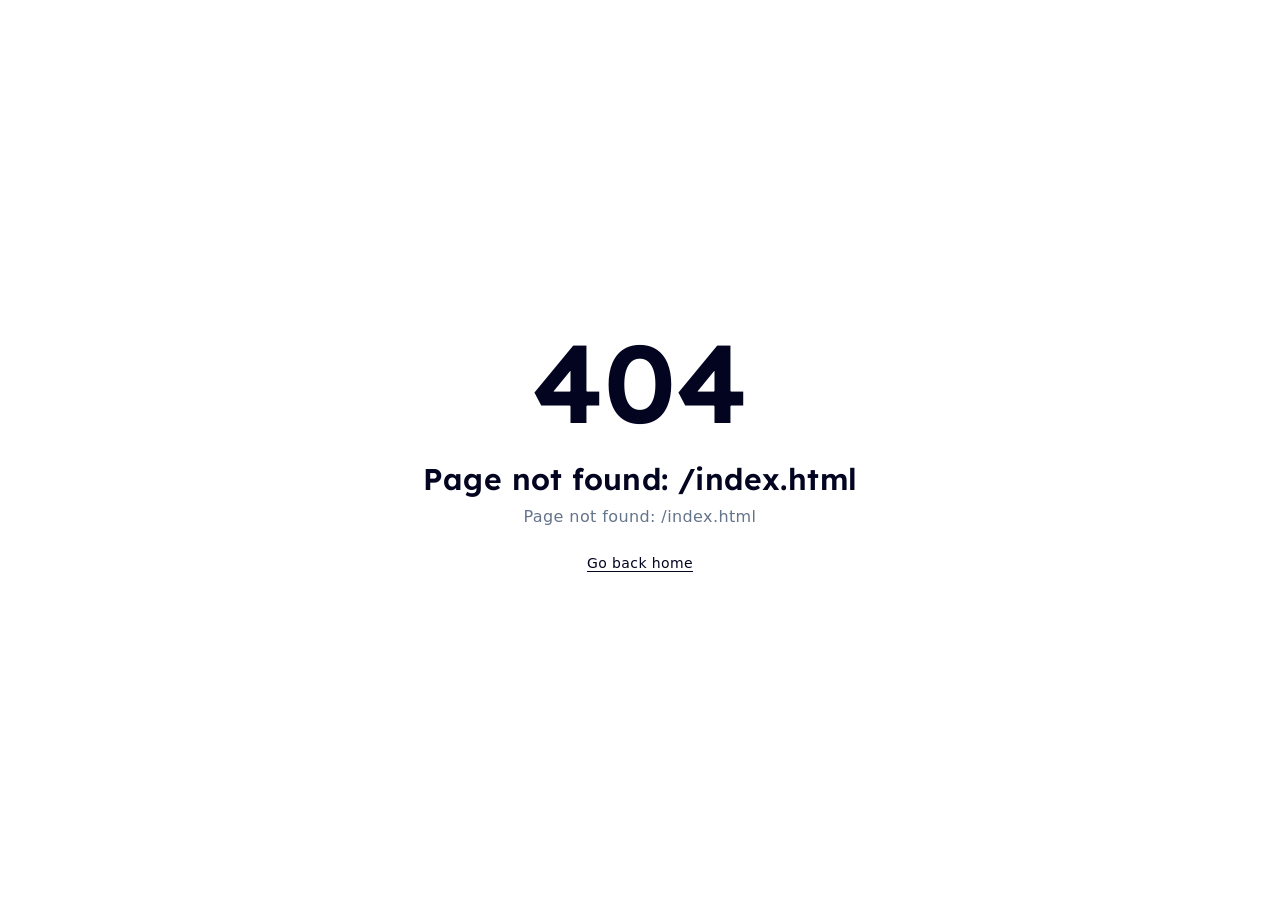
==== index.html @ 5fa00073 "first commit" ====
<!DOCTYPE html><html  lang="es"><head><meta charset="utf-8"><meta name="viewport" content="width=device-width, initial-scale=1"><title>Afinador App</title><link rel="preconnect" href="https://fonts.googleapis.com"><link rel="preconnect" href="https://fonts.gstatic.com" crossorigin><link rel="stylesheet" href="https://fonts.googleapis.com/css2?family=Lexend:wght@400;500;700;900&display=swap"><link rel="stylesheet" href="/_nuxt/entry.CZobErXU.css" crossorigin><link rel="modulepreload" as="script" crossorigin href="/_nuxt/D3dN71-w.js"><script type="module" src="/_nuxt/D3dN71-w.js" crossorigin></script><meta hid="description" content="Afinador App"><meta name="format-detection" content="telephone=no"><meta name="author" content="Ing. Argenis Osorio"><link rel="icon" type="image/x-icon" href="/favicon.png"><script id="unhead:payload" type="application/json">{"title":"Afinador App"}</script></head><body><div id="__nuxt"></div><div id="teleports"></div><script>window.__NUXT__={};window.__NUXT__.config={public:{apiBase:"http://192.168.1.107:8000/api"},app:{baseURL:"/",buildId:"c1937b13-fe57-4afb-882f-51667588fcb6",buildAssetsDir:"/_nuxt/",cdnURL:""}}</script><script type="application/json" data-nuxt-data="nuxt-app" data-ssr="false" id="__NUXT_DATA__">[{"prerenderedAt":1,"serverRendered":2},1778299643958,false]</script></body></html>
---- _nuxt/entry.CZobErXU.css ----
@charset "UTF-8";:root,[data-bs-theme=light]{--bs-blue:#0d6efd;--bs-indigo:#6610f2;--bs-purple:#6f42c1;--bs-pink:#d63384;--bs-red:#dc3545;--bs-orange:#fd7e14;--bs-yellow:#ffc107;--bs-green:#198754;--bs-teal:#20c997;--bs-cyan:#0dcaf0;--bs-black:#000;--bs-white:#fff;--bs-gray:#6c757d;--bs-gray-dark:#343a40;--bs-gray-100:#f8f9fa;--bs-gray-200:#e9ecef;--bs-gray-300:#dee2e6;--bs-gray-400:#ced4da;--bs-gray-500:#adb5bd;--bs-gray-600:#6c757d;--bs-gray-700:#495057;--bs-gray-800:#343a40;--bs-gray-900:#212529;--bs-primary:#0d6efd;--bs-secondary:#6c757d;--bs-success:#198754;--bs-info:#0dcaf0;--bs-warning:#ffc107;--bs-danger:#dc3545;--bs-light:#f8f9fa;--bs-dark:#212529;--bs-primary-rgb:13,110,253;--bs-secondary-rgb:108,117,125;--bs-success-rgb:25,135,84;--bs-info-rgb:13,202,240;--bs-warning-rgb:255,193,7;--bs-danger-rgb:220,53,69;--bs-light-rgb:248,249,250;--bs-dark-rgb:33,37,41;--bs-primary-text-emphasis:#052c65;--bs-secondary-text-emphasis:#2b2f32;--bs-success-text-emphasis:#0a3622;--bs-info-text-emphasis:#055160;--bs-warning-text-emphasis:#664d03;--bs-danger-text-emphasis:#58151c;--bs-light-text-emphasis:#495057;--bs-dark-text-emphasis:#495057;--bs-primary-bg-subtle:#cfe2ff;--bs-secondary-bg-subtle:#e2e3e5;--bs-success-bg-subtle:#d1e7dd;--bs-info-bg-subtle:#cff4fc;--bs-warning-bg-subtle:#fff3cd;--bs-danger-bg-subtle:#f8d7da;--bs-light-bg-subtle:#fcfcfd;--bs-dark-bg-subtle:#ced4da;--bs-primary-border-subtle:#9ec5fe;--bs-secondary-border-subtle:#c4c8cb;--bs-success-border-subtle:#a3cfbb;--bs-info-border-subtle:#9eeaf9;--bs-warning-border-subtle:#ffe69c;--bs-danger-border-subtle:#f1aeb5;--bs-light-border-subtle:#e9ecef;--bs-dark-border-subtle:#adb5bd;--bs-white-rgb:255,255,255;--bs-black-rgb:0,0,0;--bs-font-sans-serif:system-ui,-apple-system,"Segoe UI",Roboto,"Helvetica Neue","Noto Sans","Liberation Sans",Arial,sans-serif,"Apple Color Emoji","Segoe UI Emoji","Segoe UI Symbol","Noto Color Emoji";--bs-font-monospace:SFMono-Regular,Menlo,Monaco,Consolas,"Liberation Mono","Courier New",monospace;--bs-gradient:linear-gradient(180deg,hsla(0,0%,100%,.15),hsla(0,0%,100%,0));--bs-body-font-family:var(--bs-font-sans-serif);--bs-body-font-size:1rem;--bs-body-font-weight:400;--bs-body-line-height:1.5;--bs-body-color:#212529;--bs-body-color-rgb:33,37,41;--bs-body-bg:#fff;--bs-body-bg-rgb:255,255,255;--bs-emphasis-color:#000;--bs-emphasis-color-rgb:0,0,0;--bs-secondary-color:rgba(33,37,41,.75);--bs-secondary-color-rgb:33,37,41;--bs-secondary-bg:#e9ecef;--bs-secondary-bg-rgb:233,236,239;--bs-tertiary-color:rgba(33,37,41,.5);--bs-tertiary-color-rgb:33,37,41;--bs-tertiary-bg:#f8f9fa;--bs-tertiary-bg-rgb:248,249,250;--bs-heading-color:inherit;--bs-link-color:#0d6efd;--bs-link-color-rgb:13,110,253;--bs-link-decoration:underline;--bs-link-hover-color:#0a58ca;--bs-link-hover-color-rgb:10,88,202;--bs-code-color:#d63384;--bs-highlight-color:#212529;--bs-highlight-bg:#fff3cd;--bs-border-width:1px;--bs-border-style:solid;--bs-border-color:#dee2e6;--bs-border-color-translucent:rgba(0,0,0,.175);--bs-border-radius:.375rem;--bs-border-radius-sm:.25rem;--bs-border-radius-lg:.5rem;--bs-border-radius-xl:1rem;--bs-border-radius-xxl:2rem;--bs-border-radius-2xl:var(--bs-border-radius-xxl);--bs-border-radius-pill:50rem;--bs-box-shadow:0 .5rem 1rem rgba(0,0,0,.15);--bs-box-shadow-sm:0 .125rem .25rem rgba(0,0,0,.075);--bs-box-shadow-lg:0 1rem 3rem rgba(0,0,0,.175);--bs-box-shadow-inset:inset 0 1px 2px rgba(0,0,0,.075);--bs-focus-ring-width:.25rem;--bs-focus-ring-opacity:.25;--bs-focus-ring-color:rgba(13,110,253,.25);--bs-form-valid-color:#198754;--bs-form-valid-border-color:#198754;--bs-form-invalid-color:#dc3545;--bs-form-invalid-border-color:#dc3545}[data-bs-theme=dark]{color-scheme:dark;--bs-body-color:#dee2e6;--bs-body-color-rgb:222,226,230;--bs-body-bg:#212529;--bs-body-bg-rgb:33,37,41;--bs-emphasis-color:#fff;--bs-emphasis-color-rgb:255,255,255;--bs-secondary-color:rgba(222,226,230,.75);--bs-secondary-color-rgb:222,226,230;--bs-secondary-bg:#343a40;--bs-secondary-bg-rgb:52,58,64;--bs-tertiary-color:rgba(222,226,230,.5);--bs-tertiary-color-rgb:222,226,230;--bs-tertiary-bg:#2b3035;--bs-tertiary-bg-rgb:43,48,53;--bs-primary-text-emphasis:#6ea8fe;--bs-secondary-text-emphasis:#a7acb1;--bs-success-text-emphasis:#75b798;--bs-info-text-emphasis:#6edff6;--bs-warning-text-emphasis:#ffda6a;--bs-danger-text-emphasis:#ea868f;--bs-light-text-emphasis:#f8f9fa;--bs-dark-text-emphasis:#dee2e6;--bs-primary-bg-subtle:#031633;--bs-secondary-bg-subtle:#161719;--bs-success-bg-subtle:#051b11;--bs-info-bg-subtle:#032830;--bs-warning-bg-subtle:#332701;--bs-danger-bg-subtle:#2c0b0e;--bs-light-bg-subtle:#343a40;--bs-dark-bg-subtle:#1a1d20;--bs-primary-border-subtle:#084298;--bs-secondary-border-subtle:#41464b;--bs-success-border-subtle:#0f5132;--bs-info-border-subtle:#087990;--bs-warning-border-subtle:#997404;--bs-danger-border-subtle:#842029;--bs-light-border-subtle:#495057;--bs-dark-border-subtle:#343a40;--bs-heading-color:inherit;--bs-link-color:#6ea8fe;--bs-link-hover-color:#8bb9fe;--bs-link-color-rgb:110,168,254;--bs-link-hover-color-rgb:139,185,254;--bs-code-color:#e685b5;--bs-highlight-color:#dee2e6;--bs-highlight-bg:#664d03;--bs-border-color:#495057;--bs-border-color-translucent:hsla(0,0%,100%,.15);--bs-form-valid-color:#75b798;--bs-form-valid-border-color:#75b798;--bs-form-invalid-color:#ea868f;--bs-form-invalid-border-color:#ea868f}*,:after,:before{box-sizing:border-box}@media(prefers-reduced-motion:no-preference){:root{scroll-behavior:smooth}}body{background-color:var(--bs-body-bg);color:var(--bs-body-color);font-family:var(--bs-body-font-family);font-size:var(--bs-body-font-size);font-weight:var(--bs-body-font-weight);line-height:var(--bs-body-line-height);margin:0;text-align:var(--bs-body-text-align);-webkit-text-size-adjust:100%;-webkit-tap-highlight-color:transparent}hr{border:0;border-top:var(--bs-border-width) solid;color:inherit;margin:1rem 0;opacity:.25}.h1,.h2,.h3,.h4,.h5,.h6,h1,h2,h3,h4,h5,h6{color:var(--bs-heading-color);font-weight:500;line-height:1.2;margin-bottom:.5rem;margin-top:0}.h1,h1{font-size:calc(1.375rem + 1.5vw)}@media(min-width:1200px){.h1,h1{font-size:2.5rem}}.h2,h2{font-size:calc(1.325rem + .9vw)}@media(min-width:1200px){.h2,h2{font-size:2rem}}.h3,h3{font-size:calc(1.3rem + .6vw)}@media(min-width:1200px){.h3,h3{font-size:1.75rem}}.h4,h4{font-size:calc(1.275rem + .3vw)}@media(min-width:1200px){.h4,h4{font-size:1.5rem}}.h5,h5{font-size:1.25rem}.h6,h6{font-size:1rem}p{margin-bottom:1rem;margin-top:0}abbr[title]{cursor:help;-webkit-text-decoration:underline dotted;text-decoration:underline dotted;-webkit-text-decoration-skip-ink:none;text-decoration-skip-ink:none}address{font-style:normal;line-height:inherit;margin-bottom:1rem}ol,ul{padding-left:2rem}dl,ol,ul{margin-bottom:1rem;margin-top:0}ol ol,ol ul,ul ol,ul ul{margin-bottom:0}dt{font-weight:700}dd{margin-bottom:.5rem;margin-left:0}blockquote{margin:0 0 1rem}b,strong{font-weight:bolder}.small,small{font-size:.875em}.mark,mark{background-color:var(--bs-highlight-bg);color:var(--bs-highlight-color);padding:.1875em}sub,sup{font-size:.75em;line-height:0;position:relative;vertical-align:baseline}sub{bottom:-.25em}sup{top:-.5em}a{color:rgba(var(--bs-link-color-rgb),var(--bs-link-opacity,1));text-decoration:underline}a:hover{--bs-link-color-rgb:var(--bs-link-hover-color-rgb)}a:not([href]):not([class]),a:not([href]):not([class]):hover{color:inherit;text-decoration:none}code,kbd,pre,samp{font-family:var(--bs-font-monospace);font-size:1em}pre{display:block;font-size:.875em;margin-bottom:1rem;margin-top:0;overflow:auto}pre code{color:inherit;font-size:inherit;word-break:normal}code{color:var(--bs-code-color);font-size:.875em;word-wrap:break-word}a>code{color:inherit}kbd{background-color:var(--bs-body-color);border-radius:.25rem;color:var(--bs-body-bg);font-size:.875em;padding:.1875rem .375rem}kbd kbd{font-size:1em;padding:0}figure{margin:0 0 1rem}img,svg{vertical-align:middle}table{border-collapse:collapse;caption-side:bottom}caption{color:var(--bs-secondary-color);padding-bottom:.5rem;padding-top:.5rem;text-align:left}th{text-align:inherit;text-align:-webkit-match-parent}tbody,td,tfoot,th,thead,tr{border:0 solid;border-color:inherit}label{display:inline-block}button{border-radius:0}button:focus:not(:focus-visible){outline:0}button,input,optgroup,select,textarea{font-family:inherit;font-size:inherit;line-height:inherit;margin:0}button,select{text-transform:none}[role=button]{cursor:pointer}select{word-wrap:normal}select:disabled{opacity:1}[list]:not([type=date]):not([type=datetime-local]):not([type=month]):not([type=week]):not([type=time])::-webkit-calendar-picker-indicator{display:none!important}[type=button],[type=reset],[type=submit],button{-webkit-appearance:button}[type=button]:not(:disabled),[type=reset]:not(:disabled),[type=submit]:not(:disabled),button:not(:disabled){cursor:pointer}::-moz-focus-inner{border-style:none;padding:0}textarea{resize:vertical}fieldset{border:0;margin:0;min-width:0;padding:0}legend{float:left;font-size:calc(1.275rem + .3vw);line-height:inherit;margin-bottom:.5rem;padding:0;width:100%}@media(min-width:1200px){legend{font-size:1.5rem}}legend+*{clear:left}::-webkit-datetime-edit-day-field,::-webkit-datetime-edit-fields-wrapper,::-webkit-datetime-edit-hour-field,::-webkit-datetime-edit-minute,::-webkit-datetime-edit-month-field,::-webkit-datetime-edit-text,::-webkit-datetime-edit-year-field{padding:0}::-webkit-inner-spin-button{height:auto}[type=search]{-webkit-appearance:textfield;outline-offset:-2px}[type=search]::-webkit-search-cancel-button{cursor:pointer;filter:grayscale(1)}::-webkit-search-decoration{-webkit-appearance:none}::-webkit-color-swatch-wrapper{padding:0}::file-selector-button{-webkit-appearance:button;font:inherit}output{display:inline-block}iframe{border:0}summary{cursor:pointer;display:list-item}progress{vertical-align:baseline}[hidden]{display:none!important}.lead{font-size:1.25rem;font-weight:300}.display-1{font-size:calc(1.625rem + 4.5vw);font-weight:300;line-height:1.2}@media(min-width:1200px){.display-1{font-size:5rem}}.display-2{font-size:calc(1.575rem + 3.9vw);font-weight:300;line-height:1.2}@media(min-width:1200px){.display-2{font-size:4.5rem}}.display-3{font-size:calc(1.525rem + 3.3vw);font-weight:300;line-height:1.2}@media(min-width:1200px){.display-3{font-size:4rem}}.display-4{font-size:calc(1.475rem + 2.7vw);font-weight:300;line-height:1.2}@media(min-width:1200px){.display-4{font-size:3.5rem}}.display-5{font-size:calc(1.425rem + 2.1vw);font-weight:300;line-height:1.2}@media(min-width:1200px){.display-5{font-size:3rem}}.display-6{font-size:calc(1.375rem + 1.5vw);font-weight:300;line-height:1.2}@media(min-width:1200px){.display-6{font-size:2.5rem}}.list-inline,.list-unstyled{list-style:none;padding-left:0}.list-inline-item{display:inline-block}.list-inline-item:not(:last-child){margin-right:.5rem}.initialism{font-size:.875em;text-transform:uppercase}.blockquote{font-size:1.25rem;margin-bottom:1rem}.blockquote>:last-child{margin-bottom:0}.blockquote-footer{color:#6c757d;font-size:.875em;margin-bottom:1rem;margin-top:-1rem}.blockquote-footer:before{content:"— "}.img-fluid,.img-thumbnail{height:auto;max-width:100%}.img-thumbnail{background-color:var(--bs-body-bg);border:var(--bs-border-width) solid var(--bs-border-color);border-radius:var(--bs-border-radius);padding:.25rem}.figure{display:inline-block}.figure-img{line-height:1;margin-bottom:.5rem}.figure-caption{color:var(--bs-secondary-color);font-size:.875em}.container,.container-fluid,.container-lg,.container-md,.container-sm,.container-xl,.container-xxl{--bs-gutter-x:1.5rem;--bs-gutter-y:0;margin-left:auto;margin-right:auto;padding-left:calc(var(--bs-gutter-x)*.5);padding-right:calc(var(--bs-gutter-x)*.5);width:100%}@media(min-width:576px){.container,.container-sm{max-width:540px}}@media(min-width:768px){.container,.container-md,.container-sm{max-width:720px}}@media(min-width:992px){.container,.container-lg,.container-md,.container-sm{max-width:960px}}@media(min-width:1200px){.container,.container-lg,.container-md,.container-sm,.container-xl{max-width:1140px}}@media(min-width:1400px){.container,.container-lg,.container-md,.container-sm,.container-xl,.container-xxl{max-width:1320px}}:root{--bs-breakpoint-xs:0;--bs-breakpoint-sm:576px;--bs-breakpoint-md:768px;--bs-breakpoint-lg:992px;--bs-breakpoint-xl:1200px;--bs-breakpoint-xxl:1400px}.row{--bs-gutter-x:1.5rem;--bs-gutter-y:0;display:flex;flex-wrap:wrap;margin-left:calc(var(--bs-gutter-x)*-.5);margin-right:calc(var(--bs-gutter-x)*-.5);margin-top:calc(var(--bs-gutter-y)*-1)}.row>*{flex-shrink:0;margin-top:var(--bs-gutter-y);max-width:100%;padding-left:calc(var(--bs-gutter-x)*.5);padding-right:calc(var(--bs-gutter-x)*.5);width:100%}.col{flex:1 0 0}.row-cols-auto>*{flex:0 0 auto;width:auto}.row-cols-1>*{flex:0 0 auto;width:100%}.row-cols-2>*{flex:0 0 auto;width:50%}.row-cols-3>*{flex:0 0 auto;width:33.33333333%}.row-cols-4>*{flex:0 0 auto;width:25%}.row-cols-5>*{flex:0 0 auto;width:20%}.row-cols-6>*{flex:0 0 auto;width:16.66666667%}.col-auto{flex:0 0 auto;width:auto}.col-1{flex:0 0 auto;width:8.33333333%}.col-2{flex:0 0 auto;width:16.66666667%}.col-3{flex:0 0 auto;width:25%}.col-4{flex:0 0 auto;width:33.33333333%}.col-5{flex:0 0 auto;width:41.66666667%}.col-6{flex:0 0 auto;width:50%}.col-7{flex:0 0 auto;width:58.33333333%}.col-8{flex:0 0 auto;width:66.66666667%}.col-9{flex:0 0 auto;width:75%}.col-10{flex:0 0 auto;width:83.33333333%}.col-11{flex:0 0 auto;width:91.66666667%}.col-12{flex:0 0 auto;width:100%}.offset-1{margin-left:8.33333333%}.offset-2{margin-left:16.66666667%}.offset-3{margin-left:25%}.offset-4{margin-left:33.33333333%}.offset-5{margin-left:41.66666667%}.offset-6{margin-left:50%}.offset-7{margin-left:58.33333333%}.offset-8{margin-left:66.66666667%}.offset-9{margin-left:75%}.offset-10{margin-left:83.33333333%}.offset-11{margin-left:91.66666667%}.g-0,.gx-0{--bs-gutter-x:0}.g-0,.gy-0{--bs-gutter-y:0}.g-1,.gx-1{--bs-gutter-x:.25rem}.g-1,.gy-1{--bs-gutter-y:.25rem}.g-2,.gx-2{--bs-gutter-x:.5rem}.g-2,.gy-2{--bs-gutter-y:.5rem}.g-3,.gx-3{--bs-gutter-x:1rem}.g-3,.gy-3{--bs-gutter-y:1rem}.g-4,.gx-4{--bs-gutter-x:1.5rem}.g-4,.gy-4{--bs-gutter-y:1.5rem}.g-5,.gx-5{--bs-gutter-x:3rem}.g-5,.gy-5{--bs-gutter-y:3rem}@media(min-width:576px){.col-sm{flex:1 0 0}.row-cols-sm-auto>*{flex:0 0 auto;width:auto}.row-cols-sm-1>*{flex:0 0 auto;width:100%}.row-cols-sm-2>*{flex:0 0 auto;width:50%}.row-cols-sm-3>*{flex:0 0 auto;width:33.33333333%}.row-cols-sm-4>*{flex:0 0 auto;width:25%}.row-cols-sm-5>*{flex:0 0 auto;width:20%}.row-cols-sm-6>*{flex:0 0 auto;width:16.66666667%}.col-sm-auto{flex:0 0 auto;width:auto}.col-sm-1{flex:0 0 auto;width:8.33333333%}.col-sm-2{flex:0 0 auto;width:16.66666667%}.col-sm-3{flex:0 0 auto;width:25%}.col-sm-4{flex:0 0 auto;width:33.33333333%}.col-sm-5{flex:0 0 auto;width:41.66666667%}.col-sm-6{flex:0 0 auto;width:50%}.col-sm-7{flex:0 0 auto;width:58.33333333%}.col-sm-8{flex:0 0 auto;width:66.66666667%}.col-sm-9{flex:0 0 auto;width:75%}.col-sm-10{flex:0 0 auto;width:83.33333333%}.col-sm-11{flex:0 0 auto;width:91.66666667%}.col-sm-12{flex:0 0 auto;width:100%}.offset-sm-0{margin-left:0}.offset-sm-1{margin-left:8.33333333%}.offset-sm-2{margin-left:16.66666667%}.offset-sm-3{margin-left:25%}.offset-sm-4{margin-left:33.33333333%}.offset-sm-5{margin-left:41.66666667%}.offset-sm-6{margin-left:50%}.offset-sm-7{margin-left:58.33333333%}.offset-sm-8{margin-left:66.66666667%}.offset-sm-9{margin-left:75%}.offset-sm-10{margin-left:83.33333333%}.offset-sm-11{margin-left:91.66666667%}.g-sm-0,.gx-sm-0{--bs-gutter-x:0}.g-sm-0,.gy-sm-0{--bs-gutter-y:0}.g-sm-1,.gx-sm-1{--bs-gutter-x:.25rem}.g-sm-1,.gy-sm-1{--bs-gutter-y:.25rem}.g-sm-2,.gx-sm-2{--bs-gutter-x:.5rem}.g-sm-2,.gy-sm-2{--bs-gutter-y:.5rem}.g-sm-3,.gx-sm-3{--bs-gutter-x:1rem}.g-sm-3,.gy-sm-3{--bs-gutter-y:1rem}.g-sm-4,.gx-sm-4{--bs-gutter-x:1.5rem}.g-sm-4,.gy-sm-4{--bs-gutter-y:1.5rem}.g-sm-5,.gx-sm-5{--bs-gutter-x:3rem}.g-sm-5,.gy-sm-5{--bs-gutter-y:3rem}}@media(min-width:768px){.col-md{flex:1 0 0}.row-cols-md-auto>*{flex:0 0 auto;width:auto}.row-cols-md-1>*{flex:0 0 auto;width:100%}.row-cols-md-2>*{flex:0 0 auto;width:50%}.row-cols-md-3>*{flex:0 0 auto;width:33.33333333%}.row-cols-md-4>*{flex:0 0 auto;width:25%}.row-cols-md-5>*{flex:0 0 auto;width:20%}.row-cols-md-6>*{flex:0 0 auto;width:16.66666667%}.col-md-auto{flex:0 0 auto;width:auto}.col-md-1{flex:0 0 auto;width:8.33333333%}.col-md-2{flex:0 0 auto;width:16.66666667%}.col-md-3{flex:0 0 auto;width:25%}.col-md-4{flex:0 0 auto;width:33.33333333%}.col-md-5{flex:0 0 auto;width:41.66666667%}.col-md-6{flex:0 0 auto;width:50%}.col-md-7{flex:0 0 auto;width:58.33333333%}.col-md-8{flex:0 0 auto;width:66.66666667%}.col-md-9{flex:0 0 auto;width:75%}.col-md-10{flex:0 0 auto;width:83.33333333%}.col-md-11{flex:0 0 auto;width:91.66666667%}.col-md-12{flex:0 0 auto;width:100%}.offset-md-0{margin-left:0}.offset-md-1{margin-left:8.33333333%}.offset-md-2{margin-left:16.66666667%}.offset-md-3{margin-left:25%}.offset-md-4{margin-left:33.33333333%}.offset-md-5{margin-left:41.66666667%}.offset-md-6{margin-left:50%}.offset-md-7{margin-left:58.33333333%}.offset-md-8{margin-left:66.66666667%}.offset-md-9{margin-left:75%}.offset-md-10{margin-left:83.33333333%}.offset-md-11{margin-left:91.66666667%}.g-md-0,.gx-md-0{--bs-gutter-x:0}.g-md-0,.gy-md-0{--bs-gutter-y:0}.g-md-1,.gx-md-1{--bs-gutter-x:.25rem}.g-md-1,.gy-md-1{--bs-gutter-y:.25rem}.g-md-2,.gx-md-2{--bs-gutter-x:.5rem}.g-md-2,.gy-md-2{--bs-gutter-y:.5rem}.g-md-3,.gx-md-3{--bs-gutter-x:1rem}.g-md-3,.gy-md-3{--bs-gutter-y:1rem}.g-md-4,.gx-md-4{--bs-gutter-x:1.5rem}.g-md-4,.gy-md-4{--bs-gutter-y:1.5rem}.g-md-5,.gx-md-5{--bs-gutter-x:3rem}.g-md-5,.gy-md-5{--bs-gutter-y:3rem}}@media(min-width:992px){.col-lg{flex:1 0 0}.row-cols-lg-auto>*{flex:0 0 auto;width:auto}.row-cols-lg-1>*{flex:0 0 auto;width:100%}.row-cols-lg-2>*{flex:0 0 auto;width:50%}.row-cols-lg-3>*{flex:0 0 auto;width:33.33333333%}.row-cols-lg-4>*{flex:0 0 auto;width:25%}.row-cols-lg-5>*{flex:0 0 auto;width:20%}.row-cols-lg-6>*{flex:0 0 auto;width:16.66666667%}.col-lg-auto{flex:0 0 auto;width:auto}.col-lg-1{flex:0 0 auto;width:8.33333333%}.col-lg-2{flex:0 0 auto;width:16.66666667%}.col-lg-3{flex:0 0 auto;width:25%}.col-lg-4{flex:0 0 auto;width:33.33333333%}.col-lg-5{flex:0 0 auto;width:41.66666667%}.col-lg-6{flex:0 0 auto;width:50%}.col-lg-7{flex:0 0 auto;width:58.33333333%}.col-lg-8{flex:0 0 auto;width:66.66666667%}.col-lg-9{flex:0 0 auto;width:75%}.col-lg-10{flex:0 0 auto;width:83.33333333%}.col-lg-11{flex:0 0 auto;width:91.66666667%}.col-lg-12{flex:0 0 auto;width:100%}.offset-lg-0{margin-left:0}.offset-lg-1{margin-left:8.33333333%}.offset-lg-2{margin-left:16.66666667%}.offset-lg-3{margin-left:25%}.offset-lg-4{margin-left:33.33333333%}.offset-lg-5{margin-left:41.66666667%}.offset-lg-6{margin-left:50%}.offset-lg-7{margin-left:58.33333333%}.offset-lg-8{margin-left:66.66666667%}.offset-lg-9{margin-left:75%}.offset-lg-10{margin-left:83.33333333%}.offset-lg-11{margin-left:91.66666667%}.g-lg-0,.gx-lg-0{--bs-gutter-x:0}.g-lg-0,.gy-lg-0{--bs-gutter-y:0}.g-lg-1,.gx-lg-1{--bs-gutter-x:.25rem}.g-lg-1,.gy-lg-1{--bs-gutter-y:.25rem}.g-lg-2,.gx-lg-2{--bs-gutter-x:.5rem}.g-lg-2,.gy-lg-2{--bs-gutter-y:.5rem}.g-lg-3,.gx-lg-3{--bs-gutter-x:1rem}.g-lg-3,.gy-lg-3{--bs-gutter-y:1rem}.g-lg-4,.gx-lg-4{--bs-gutter-x:1.5rem}.g-lg-4,.gy-lg-4{--bs-gutter-y:1.5rem}.g-lg-5,.gx-lg-5{--bs-gutter-x:3rem}.g-lg-5,.gy-lg-5{--bs-gutter-y:3rem}}@media(min-width:1200px){.col-xl{flex:1 0 0}.row-cols-xl-auto>*{flex:0 0 auto;width:auto}.row-cols-xl-1>*{flex:0 0 auto;width:100%}.row-cols-xl-2>*{flex:0 0 auto;width:50%}.row-cols-xl-3>*{flex:0 0 auto;width:33.33333333%}.row-cols-xl-4>*{flex:0 0 auto;width:25%}.row-cols-xl-5>*{flex:0 0 auto;width:20%}.row-cols-xl-6>*{flex:0 0 auto;width:16.66666667%}.col-xl-auto{flex:0 0 auto;width:auto}.col-xl-1{flex:0 0 auto;width:8.33333333%}.col-xl-2{flex:0 0 auto;width:16.66666667%}.col-xl-3{flex:0 0 auto;width:25%}.col-xl-4{flex:0 0 auto;width:33.33333333%}.col-xl-5{flex:0 0 auto;width:41.66666667%}.col-xl-6{flex:0 0 auto;width:50%}.col-xl-7{flex:0 0 auto;width:58.33333333%}.col-xl-8{flex:0 0 auto;width:66.66666667%}.col-xl-9{flex:0 0 auto;width:75%}.col-xl-10{flex:0 0 auto;width:83.33333333%}.col-xl-11{flex:0 0 auto;width:91.66666667%}.col-xl-12{flex:0 0 auto;width:100%}.offset-xl-0{margin-left:0}.offset-xl-1{margin-left:8.33333333%}.offset-xl-2{margin-left:16.66666667%}.offset-xl-3{margin-left:25%}.offset-xl-4{margin-left:33.33333333%}.offset-xl-5{margin-left:41.66666667%}.offset-xl-6{margin-left:50%}.offset-xl-7{margin-left:58.33333333%}.offset-xl-8{margin-left:66.66666667%}.offset-xl-9{margin-left:75%}.offset-xl-10{margin-left:83.33333333%}.offset-xl-11{margin-left:91.66666667%}.g-xl-0,.gx-xl-0{--bs-gutter-x:0}.g-xl-0,.gy-xl-0{--bs-gutter-y:0}.g-xl-1,.gx-xl-1{--bs-gutter-x:.25rem}.g-xl-1,.gy-xl-1{--bs-gutter-y:.25rem}.g-xl-2,.gx-xl-2{--bs-gutter-x:.5rem}.g-xl-2,.gy-xl-2{--bs-gutter-y:.5rem}.g-xl-3,.gx-xl-3{--bs-gutter-x:1rem}.g-xl-3,.gy-xl-3{--bs-gutter-y:1rem}.g-xl-4,.gx-xl-4{--bs-gutter-x:1.5rem}.g-xl-4,.gy-xl-4{--bs-gutter-y:1.5rem}.g-xl-5,.gx-xl-5{--bs-gutter-x:3rem}.g-xl-5,.gy-xl-5{--bs-gutter-y:3rem}}@media(min-width:1400px){.col-xxl{flex:1 0 0}.row-cols-xxl-auto>*{flex:0 0 auto;width:auto}.row-cols-xxl-1>*{flex:0 0 auto;width:100%}.row-cols-xxl-2>*{flex:0 0 auto;width:50%}.row-cols-xxl-3>*{flex:0 0 auto;width:33.33333333%}.row-cols-xxl-4>*{flex:0 0 auto;width:25%}.row-cols-xxl-5>*{flex:0 0 auto;width:20%}.row-cols-xxl-6>*{flex:0 0 auto;width:16.66666667%}.col-xxl-auto{flex:0 0 auto;width:auto}.col-xxl-1{flex:0 0 auto;width:8.33333333%}.col-xxl-2{flex:0 0 auto;width:16.66666667%}.col-xxl-3{flex:0 0 auto;width:25%}.col-xxl-4{flex:0 0 auto;width:33.33333333%}.col-xxl-5{flex:0 0 auto;width:41.66666667%}.col-xxl-6{flex:0 0 auto;width:50%}.col-xxl-7{flex:0 0 auto;width:58.33333333%}.col-xxl-8{flex:0 0 auto;width:66.66666667%}.col-xxl-9{flex:0 0 auto;width:75%}.col-xxl-10{flex:0 0 auto;width:83.33333333%}.col-xxl-11{flex:0 0 auto;width:91.66666667%}.col-xxl-12{flex:0 0 auto;width:100%}.offset-xxl-0{margin-left:0}.offset-xxl-1{margin-left:8.33333333%}.offset-xxl-2{margin-left:16.66666667%}.offset-xxl-3{margin-left:25%}.offset-xxl-4{margin-left:33.33333333%}.offset-xxl-5{margin-left:41.66666667%}.offset-xxl-6{margin-left:50%}.offset-xxl-7{margin-left:58.33333333%}.offset-xxl-8{margin-left:66.66666667%}.offset-xxl-9{margin-left:75%}.offset-xxl-10{margin-left:83.33333333%}.offset-xxl-11{margin-left:91.66666667%}.g-xxl-0,.gx-xxl-0{--bs-gutter-x:0}.g-xxl-0,.gy-xxl-0{--bs-gutter-y:0}.g-xxl-1,.gx-xxl-1{--bs-gutter-x:.25rem}.g-xxl-1,.gy-xxl-1{--bs-gutter-y:.25rem}.g-xxl-2,.gx-xxl-2{--bs-gutter-x:.5rem}.g-xxl-2,.gy-xxl-2{--bs-gutter-y:.5rem}.g-xxl-3,.gx-xxl-3{--bs-gutter-x:1rem}.g-xxl-3,.gy-xxl-3{--bs-gutter-y:1rem}.g-xxl-4,.gx-xxl-4{--bs-gutter-x:1.5rem}.g-xxl-4,.gy-xxl-4{--bs-gutter-y:1.5rem}.g-xxl-5,.gx-xxl-5{--bs-gutter-x:3rem}.g-xxl-5,.gy-xxl-5{--bs-gutter-y:3rem}}.table{--bs-table-color-type:initial;--bs-table-bg-type:initial;--bs-table-color-state:initial;--bs-table-bg-state:initial;--bs-table-color:var(--bs-emphasis-color);--bs-table-bg:var(--bs-body-bg);--bs-table-border-color:var(--bs-border-color);--bs-table-accent-bg:transparent;--bs-table-striped-color:var(--bs-emphasis-color);--bs-table-striped-bg:rgba(var(--bs-emphasis-color-rgb),.05);--bs-table-active-color:var(--bs-emphasis-color);--bs-table-active-bg:rgba(var(--bs-emphasis-color-rgb),.1);--bs-table-hover-color:var(--bs-emphasis-color);--bs-table-hover-bg:rgba(var(--bs-emphasis-color-rgb),.075);border-color:var(--bs-table-border-color);margin-bottom:1rem;vertical-align:top;width:100%}.table>:not(caption)>*>*{background-color:var(--bs-table-bg);border-bottom-width:var(--bs-border-width);box-shadow:inset 0 0 0 9999px var(--bs-table-bg-state,var(--bs-table-bg-type,var(--bs-table-accent-bg)));color:var(--bs-table-color-state,var(--bs-table-color-type,var(--bs-table-color)));padding:.5rem}.table>tbody{vertical-align:inherit}.table>thead{vertical-align:bottom}.table-group-divider{border-top:calc(var(--bs-border-width)*2) solid}.caption-top{caption-side:top}.table-sm>:not(caption)>*>*{padding:.25rem}.table-bordered>:not(caption)>*{border-width:var(--bs-border-width) 0}.table-bordered>:not(caption)>*>*{border-width:0 var(--bs-border-width)}.table-borderless>:not(caption)>*>*{border-bottom-width:0}.table-borderless>:not(:first-child){border-top-width:0}.table-striped-columns>:not(caption)>tr>:nth-child(2n),.table-striped>tbody>tr:nth-of-type(odd)>*{--bs-table-color-type:var(--bs-table-striped-color);--bs-table-bg-type:var(--bs-table-striped-bg)}.table-active{--bs-table-color-state:var(--bs-table-active-color);--bs-table-bg-state:var(--bs-table-active-bg)}.table-hover>tbody>tr:hover>*{--bs-table-color-state:var(--bs-table-hover-color);--bs-table-bg-state:var(--bs-table-hover-bg)}.table-primary{--bs-table-color:#000;--bs-table-bg:#cfe2ff;--bs-table-border-color:#a6b5cc;--bs-table-striped-bg:#c5d7f2;--bs-table-striped-color:#000;--bs-table-active-bg:#bacbe6;--bs-table-active-color:#000;--bs-table-hover-bg:#bfd1ec;--bs-table-hover-color:#000}.table-primary,.table-secondary{border-color:var(--bs-table-border-color);color:var(--bs-table-color)}.table-secondary{--bs-table-color:#000;--bs-table-bg:#e2e3e5;--bs-table-border-color:#b5b6b7;--bs-table-striped-bg:#d7d8da;--bs-table-striped-color:#000;--bs-table-active-bg:#cbccce;--bs-table-active-color:#000;--bs-table-hover-bg:#d1d2d4;--bs-table-hover-color:#000}.table-success{--bs-table-color:#000;--bs-table-bg:#d1e7dd;--bs-table-border-color:#a7b9b1;--bs-table-striped-bg:#c7dbd2;--bs-table-striped-color:#000;--bs-table-active-bg:#bcd0c7;--bs-table-active-color:#000;--bs-table-hover-bg:#c1d6cc;--bs-table-hover-color:#000}.table-info,.table-success{border-color:var(--bs-table-border-color);color:var(--bs-table-color)}.table-info{--bs-table-color:#000;--bs-table-bg:#cff4fc;--bs-table-border-color:#a6c3ca;--bs-table-striped-bg:#c5e8ef;--bs-table-striped-color:#000;--bs-table-active-bg:#badce3;--bs-table-active-color:#000;--bs-table-hover-bg:#bfe2e9;--bs-table-hover-color:#000}.table-warning{--bs-table-color:#000;--bs-table-bg:#fff3cd;--bs-table-border-color:#ccc2a4;--bs-table-striped-bg:#f2e7c3;--bs-table-striped-color:#000;--bs-table-active-bg:#e6dbb9;--bs-table-active-color:#000;--bs-table-hover-bg:#ece1be;--bs-table-hover-color:#000}.table-danger,.table-warning{border-color:var(--bs-table-border-color);color:var(--bs-table-color)}.table-danger{--bs-table-color:#000;--bs-table-bg:#f8d7da;--bs-table-border-color:#c6acae;--bs-table-striped-bg:#eccccf;--bs-table-striped-color:#000;--bs-table-active-bg:#dfc2c4;--bs-table-active-color:#000;--bs-table-hover-bg:#e5c7ca;--bs-table-hover-color:#000}.table-light{--bs-table-color:#000;--bs-table-bg:#f8f9fa;--bs-table-border-color:#c6c7c8;--bs-table-striped-bg:#ecedee;--bs-table-striped-color:#000;--bs-table-active-bg:#dfe0e1;--bs-table-active-color:#000;--bs-table-hover-bg:#e5e6e7;--bs-table-hover-color:#000}.table-dark,.table-light{border-color:var(--bs-table-border-color);color:var(--bs-table-color)}.table-dark{--bs-table-color:#fff;--bs-table-bg:#212529;--bs-table-border-color:#4d5154;--bs-table-striped-bg:#2c3034;--bs-table-striped-color:#fff;--bs-table-active-bg:#373b3e;--bs-table-active-color:#fff;--bs-table-hover-bg:#323539;--bs-table-hover-color:#fff}.table-responsive{overflow-x:auto;-webkit-overflow-scrolling:touch}@media(max-width:575.98px){.table-responsive-sm{overflow-x:auto;-webkit-overflow-scrolling:touch}}@media(max-width:767.98px){.table-responsive-md{overflow-x:auto;-webkit-overflow-scrolling:touch}}@media(max-width:991.98px){.table-responsive-lg{overflow-x:auto;-webkit-overflow-scrolling:touch}}@media(max-width:1199.98px){.table-responsive-xl{overflow-x:auto;-webkit-overflow-scrolling:touch}}@media(max-width:1399.98px){.table-responsive-xxl{overflow-x:auto;-webkit-overflow-scrolling:touch}}.form-label{margin-bottom:.5rem}.col-form-label{font-size:inherit;line-height:1.5;margin-bottom:0;padding-bottom:calc(.375rem + var(--bs-border-width));padding-top:calc(.375rem + var(--bs-border-width))}.col-form-label-lg{font-size:1.25rem;padding-bottom:calc(.5rem + var(--bs-border-width));padding-top:calc(.5rem + var(--bs-border-width))}.col-form-label-sm{font-size:.875rem;padding-bottom:calc(.25rem + var(--bs-border-width));padding-top:calc(.25rem + var(--bs-border-width))}.form-text{color:var(--bs-secondary-color);font-size:.875em;margin-top:.25rem}.form-control{-webkit-appearance:none;-moz-appearance:none;appearance:none;background-clip:padding-box;background-color:var(--bs-body-bg);border:var(--bs-border-width) solid var(--bs-border-color);border-radius:var(--bs-border-radius);color:var(--bs-body-color);display:block;font-size:1rem;font-weight:400;line-height:1.5;padding:.375rem .75rem;transition:border-color .15s ease-in-out,box-shadow .15s ease-in-out;width:100%}@media(prefers-reduced-motion:reduce){.form-control{transition:none}}.form-control[type=file]{overflow:hidden}.form-control[type=file]:not(:disabled):not([readonly]){cursor:pointer}.form-control:focus{background-color:var(--bs-body-bg);border-color:#86b7fe;box-shadow:0 0 0 .25rem #0d6efd40;color:var(--bs-body-color);outline:0}.form-control::-webkit-date-and-time-value{height:1.5em;margin:0;min-width:85px}.form-control::-webkit-datetime-edit{display:block;padding:0}.form-control::-moz-placeholder{color:var(--bs-secondary-color);opacity:1}.form-control::placeholder{color:var(--bs-secondary-color);opacity:1}.form-control:disabled{background-color:var(--bs-secondary-bg);opacity:1}.form-control::file-selector-button{background-color:var(--bs-tertiary-bg);border:0 solid;border-color:inherit;border-inline-end-width:var(--bs-border-width);border-radius:0;color:var(--bs-body-color);margin:-.375rem -.75rem;margin-inline-end:.75rem;padding:.375rem .75rem;pointer-events:none;transition:color .15s ease-in-out,background-color .15s ease-in-out,border-color .15s ease-in-out,box-shadow .15s ease-in-out}@media(prefers-reduced-motion:reduce){.form-control::file-selector-button{transition:none}}.form-control:hover:not(:disabled):not([readonly])::file-selector-button{background-color:var(--bs-secondary-bg)}.form-control-plaintext{background-color:transparent;border:solid transparent;border-width:var(--bs-border-width) 0;color:var(--bs-body-color);display:block;line-height:1.5;margin-bottom:0;padding:.375rem 0;width:100%}.form-control-plaintext:focus{outline:0}.form-control-plaintext.form-control-lg,.form-control-plaintext.form-control-sm{padding-left:0;padding-right:0}.form-control-sm{border-radius:var(--bs-border-radius-sm);font-size:.875rem;min-height:calc(1.5em + .5rem + var(--bs-border-width)*2);padding:.25rem .5rem}.form-control-sm::file-selector-button{margin:-.25rem -.5rem;margin-inline-end:.5rem;padding:.25rem .5rem}.form-control-lg{border-radius:var(--bs-border-radius-lg);font-size:1.25rem;min-height:calc(1.5em + 1rem + var(--bs-border-width)*2);padding:.5rem 1rem}.form-control-lg::file-selector-button{margin:-.5rem -1rem;margin-inline-end:1rem;padding:.5rem 1rem}textarea.form-control{min-height:calc(1.5em + .75rem + var(--bs-border-width)*2)}textarea.form-control-sm{min-height:calc(1.5em + .5rem + var(--bs-border-width)*2)}textarea.form-control-lg{min-height:calc(1.5em + 1rem + var(--bs-border-width)*2)}.form-control-color{height:calc(1.5em + .75rem + var(--bs-border-width)*2);padding:.375rem;width:3rem}.form-control-color:not(:disabled):not([readonly]){cursor:pointer}.form-control-color::-moz-color-swatch{border:0!important;border-radius:var(--bs-border-radius)}.form-control-color::-webkit-color-swatch{border:0!important;border-radius:var(--bs-border-radius)}.form-control-color.form-control-sm{height:calc(1.5em + .5rem + var(--bs-border-width)*2)}.form-control-color.form-control-lg{height:calc(1.5em + 1rem + var(--bs-border-width)*2)}.form-select{--bs-form-select-bg-img:url("data:image/svg+xml;charset=utf-8,%3Csvg xmlns='http://www.w3.org/2000/svg' viewBox='0 0 16 16'%3E%3Cpath fill='none' stroke='%23343a40' stroke-linecap='round' stroke-linejoin='round' stroke-width='2' d='m2 5 6 6 6-6'/%3E%3C/svg%3E");-webkit-appearance:none;-moz-appearance:none;appearance:none;background-color:var(--bs-body-bg);background-image:var(--bs-form-select-bg-img),var(--bs-form-select-bg-icon,none);background-position:right .75rem center;background-repeat:no-repeat;background-size:16px 12px;border:var(--bs-border-width) solid var(--bs-border-color);border-radius:var(--bs-border-radius);color:var(--bs-body-color);display:block;font-size:1rem;font-weight:400;line-height:1.5;padding:.375rem 2.25rem .375rem .75rem;transition:border-color .15s ease-in-out,box-shadow .15s ease-in-out;width:100%}@media(prefers-reduced-motion:reduce){.form-select{transition:none}}.form-select:focus{border-color:#86b7fe;box-shadow:0 0 0 .25rem #0d6efd40;outline:0}.form-select[multiple],.form-select[size]:not([size="1"]){background-image:none;padding-right:.75rem}.form-select:disabled{background-color:var(--bs-secondary-bg)}.form-select:-moz-focusring{color:transparent;text-shadow:0 0 0 var(--bs-body-color)}.form-select-sm{border-radius:var(--bs-border-radius-sm);font-size:.875rem;padding-bottom:.25rem;padding-left:.5rem;padding-top:.25rem}.form-select-lg{border-radius:var(--bs-border-radius-lg);font-size:1.25rem;padding-bottom:.5rem;padding-left:1rem;padding-top:.5rem}[data-bs-theme=dark] .form-select{--bs-form-select-bg-img:url("data:image/svg+xml;charset=utf-8,%3Csvg xmlns='http://www.w3.org/2000/svg' viewBox='0 0 16 16'%3E%3Cpath fill='none' stroke='%23dee2e6' stroke-linecap='round' stroke-linejoin='round' stroke-width='2' d='m2 5 6 6 6-6'/%3E%3C/svg%3E")}.form-check{display:block;margin-bottom:.125rem;min-height:1.5rem;padding-left:1.5em}.form-check .form-check-input{float:left;margin-left:-1.5em}.form-check-reverse{padding-left:0;padding-right:1.5em;text-align:right}.form-check-reverse .form-check-input{float:right;margin-left:0;margin-right:-1.5em}.form-check-input{--bs-form-check-bg:var(--bs-body-bg);-webkit-appearance:none;-moz-appearance:none;appearance:none;background-color:var(--bs-form-check-bg);background-image:var(--bs-form-check-bg-image);background-position:50%;background-repeat:no-repeat;background-size:contain;border:var(--bs-border-width) solid var(--bs-border-color);flex-shrink:0;height:1em;margin-top:.25em;-webkit-print-color-adjust:exact;print-color-adjust:exact;vertical-align:top;width:1em}.form-check-input[type=checkbox]{border-radius:.25em}.form-check-input[type=radio]{border-radius:50%}.form-check-input:active{filter:brightness(90%)}.form-check-input:focus{border-color:#86b7fe;box-shadow:0 0 0 .25rem #0d6efd40;outline:0}.form-check-input:checked{background-color:#0d6efd;border-color:#0d6efd}.form-check-input:checked[type=checkbox]{--bs-form-check-bg-image:url("data:image/svg+xml;charset=utf-8,%3Csvg xmlns='http://www.w3.org/2000/svg' viewBox='0 0 20 20'%3E%3Cpath fill='none' stroke='%23fff' stroke-linecap='round' stroke-linejoin='round' stroke-width='3' d='m6 10 3 3 6-6'/%3E%3C/svg%3E")}.form-check-input:checked[type=radio]{--bs-form-check-bg-image:url("data:image/svg+xml;charset=utf-8,%3Csvg xmlns='http://www.w3.org/2000/svg' viewBox='-4 -4 8 8'%3E%3Ccircle r='2' fill='%23fff'/%3E%3C/svg%3E")}.form-check-input[type=checkbox]:indeterminate{background-color:#0d6efd;border-color:#0d6efd;--bs-form-check-bg-image:url("data:image/svg+xml;charset=utf-8,%3Csvg xmlns='http://www.w3.org/2000/svg' viewBox='0 0 20 20'%3E%3Cpath fill='none' stroke='%23fff' stroke-linecap='round' stroke-linejoin='round' stroke-width='3' d='M6 10h8'/%3E%3C/svg%3E")}.form-check-input:disabled{filter:none;opacity:.5;pointer-events:none}.form-check-input:disabled~.form-check-label,.form-check-input[disabled]~.form-check-label{cursor:default;opacity:.5}.form-switch{padding-left:2.5em}.form-switch .form-check-input{--bs-form-switch-bg:url("data:image/svg+xml;charset=utf-8,%3Csvg xmlns='http://www.w3.org/2000/svg' viewBox='-4 -4 8 8'%3E%3Ccircle r='3' fill='rgba(0, 0, 0, 0.25)'/%3E%3C/svg%3E");background-image:var(--bs-form-switch-bg);background-position:0;border-radius:2em;margin-left:-2.5em;transition:background-position .15s ease-in-out;width:2em}@media(prefers-reduced-motion:reduce){.form-switch .form-check-input{transition:none}}.form-switch .form-check-input:focus{--bs-form-switch-bg:url("data:image/svg+xml;charset=utf-8,%3Csvg xmlns='http://www.w3.org/2000/svg' viewBox='-4 -4 8 8'%3E%3Ccircle r='3' fill='%2386b7fe'/%3E%3C/svg%3E")}.form-switch .form-check-input:checked{background-position:100%;--bs-form-switch-bg:url("data:image/svg+xml;charset=utf-8,%3Csvg xmlns='http://www.w3.org/2000/svg' viewBox='-4 -4 8 8'%3E%3Ccircle r='3' fill='%23fff'/%3E%3C/svg%3E")}.form-switch.form-check-reverse{padding-left:0;padding-right:2.5em}.form-switch.form-check-reverse .form-check-input{margin-left:0;margin-right:-2.5em}.form-check-inline{display:inline-block;margin-right:1rem}.btn-check{position:absolute;clip:rect(0,0,0,0);pointer-events:none}.btn-check:disabled+.btn,.btn-check[disabled]+.btn{filter:none;opacity:.65;pointer-events:none}[data-bs-theme=dark] .form-switch .form-check-input:not(:checked):not(:focus){--bs-form-switch-bg:url("data:image/svg+xml;charset=utf-8,%3Csvg xmlns='http://www.w3.org/2000/svg' viewBox='-4 -4 8 8'%3E%3Ccircle r='3' fill='rgba(255, 255, 255, 0.25)'/%3E%3C/svg%3E")}.form-range{-webkit-appearance:none;-moz-appearance:none;appearance:none;background-color:transparent;height:1.5rem;padding:0;width:100%}.form-range:focus{outline:0}.form-range:focus::-webkit-slider-thumb{box-shadow:0 0 0 1px #fff,0 0 0 .25rem #0d6efd40}.form-range:focus::-moz-range-thumb{box-shadow:0 0 0 1px #fff,0 0 0 .25rem #0d6efd40}.form-range::-moz-focus-outer{border:0}.form-range::-webkit-slider-thumb{-webkit-appearance:none;appearance:none;background-color:#0d6efd;border:0;border-radius:1rem;height:1rem;margin-top:-.25rem;-webkit-transition:background-color .15s ease-in-out,border-color .15s ease-in-out,box-shadow .15s ease-in-out;transition:background-color .15s ease-in-out,border-color .15s ease-in-out,box-shadow .15s ease-in-out;width:1rem}@media(prefers-reduced-motion:reduce){.form-range::-webkit-slider-thumb{-webkit-transition:none;transition:none}}.form-range::-webkit-slider-thumb:active{background-color:#b6d4fe}.form-range::-webkit-slider-runnable-track{background-color:var(--bs-secondary-bg);border-color:transparent;border-radius:1rem;color:transparent;cursor:pointer;height:.5rem;width:100%}.form-range::-moz-range-thumb{-moz-appearance:none;appearance:none;background-color:#0d6efd;border:0;border-radius:1rem;height:1rem;-moz-transition:background-color .15s ease-in-out,border-color .15s ease-in-out,box-shadow .15s ease-in-out;transition:background-color .15s ease-in-out,border-color .15s ease-in-out,box-shadow .15s ease-in-out;width:1rem}@media(prefers-reduced-motion:reduce){.form-range::-moz-range-thumb{-moz-transition:none;transition:none}}.form-range::-moz-range-thumb:active{background-color:#b6d4fe}.form-range::-moz-range-track{background-color:var(--bs-secondary-bg);border-color:transparent;border-radius:1rem;color:transparent;cursor:pointer;height:.5rem;width:100%}.form-range:disabled{pointer-events:none}.form-range:disabled::-webkit-slider-thumb{background-color:var(--bs-secondary-color)}.form-range:disabled::-moz-range-thumb{background-color:var(--bs-secondary-color)}.form-floating{position:relative}.form-floating>.form-control,.form-floating>.form-control-plaintext,.form-floating>.form-select{height:calc(3.5rem + var(--bs-border-width)*2);line-height:1.25;min-height:calc(3.5rem + var(--bs-border-width)*2)}.form-floating>label{border:var(--bs-border-width) solid transparent;color:rgba(var(--bs-body-color-rgb),.65);height:100%;left:0;max-width:100%;overflow:hidden;padding:1rem .75rem;pointer-events:none;position:absolute;text-align:start;text-overflow:ellipsis;top:0;transform-origin:0 0;transition:opacity .1s ease-in-out,transform .1s ease-in-out;white-space:nowrap;z-index:2}@media(prefers-reduced-motion:reduce){.form-floating>label{transition:none}}.form-floating>.form-control,.form-floating>.form-control-plaintext{padding:1rem .75rem}.form-floating>.form-control-plaintext::-moz-placeholder,.form-floating>.form-control::-moz-placeholder{color:transparent}.form-floating>.form-control-plaintext::placeholder,.form-floating>.form-control::placeholder{color:transparent}.form-floating>.form-control-plaintext:not(:-moz-placeholder),.form-floating>.form-control:not(:-moz-placeholder){padding-bottom:.625rem;padding-top:1.625rem}.form-floating>.form-control-plaintext:focus,.form-floating>.form-control-plaintext:not(:placeholder-shown),.form-floating>.form-control:focus,.form-floating>.form-control:not(:placeholder-shown){padding-bottom:.625rem;padding-top:1.625rem}.form-floating>.form-control-plaintext:-webkit-autofill,.form-floating>.form-control:-webkit-autofill{padding-bottom:.625rem;padding-top:1.625rem}.form-floating>.form-select{padding-bottom:.625rem;padding-left:.75rem;padding-top:1.625rem}.form-floating>.form-control:not(:-moz-placeholder)~label{transform:scale(.85) translateY(-.5rem) translate(.15rem)}.form-floating>.form-control-plaintext~label,.form-floating>.form-control:focus~label,.form-floating>.form-control:not(:placeholder-shown)~label,.form-floating>.form-select~label{transform:scale(.85) translateY(-.5rem) translate(.15rem)}.form-floating>.form-control:-webkit-autofill~label{transform:scale(.85) translateY(-.5rem) translate(.15rem)}.form-floating>textarea:not(:-moz-placeholder)~label:after{background-color:var(--bs-body-bg);border-radius:var(--bs-border-radius);content:"";height:1.5em;inset:1rem .375rem;position:absolute;z-index:-1}.form-floating>textarea:focus~label:after,.form-floating>textarea:not(:placeholder-shown)~label:after{background-color:var(--bs-body-bg);border-radius:var(--bs-border-radius);content:"";height:1.5em;inset:1rem .375rem;position:absolute;z-index:-1}.form-floating>textarea:disabled~label:after{background-color:var(--bs-secondary-bg)}.form-floating>.form-control-plaintext~label{border-width:var(--bs-border-width) 0}.form-floating>.form-control:disabled~label,.form-floating>:disabled~label{color:#6c757d}.input-group{align-items:stretch;display:flex;flex-wrap:wrap;position:relative;width:100%}.input-group>.form-control,.input-group>.form-floating,.input-group>.form-select{flex:1 1 auto;min-width:0;position:relative;width:1%}.input-group>.form-control:focus,.input-group>.form-floating:focus-within,.input-group>.form-select:focus{z-index:5}.input-group .btn{position:relative;z-index:2}.input-group .btn:focus{z-index:5}.input-group-text{align-items:center;background-color:var(--bs-tertiary-bg);border:var(--bs-border-width) solid var(--bs-border-color);border-radius:var(--bs-border-radius);color:var(--bs-body-color);display:flex;font-size:1rem;font-weight:400;line-height:1.5;padding:.375rem .75rem;text-align:center;white-space:nowrap}.input-group-lg>.btn,.input-group-lg>.form-control,.input-group-lg>.form-select,.input-group-lg>.input-group-text{border-radius:var(--bs-border-radius-lg);font-size:1.25rem;padding:.5rem 1rem}.input-group-sm>.btn,.input-group-sm>.form-control,.input-group-sm>.form-select,.input-group-sm>.input-group-text{border-radius:var(--bs-border-radius-sm);font-size:.875rem;padding:.25rem .5rem}.input-group-lg>.form-select,.input-group-sm>.form-select{padding-right:3rem}.input-group.has-validation>.dropdown-toggle:nth-last-child(n+4),.input-group.has-validation>.form-floating:nth-last-child(n+3)>.form-control,.input-group.has-validation>.form-floating:nth-last-child(n+3)>.form-select,.input-group.has-validation>:nth-last-child(n+3):not(.dropdown-toggle):not(.dropdown-menu):not(.form-floating),.input-group:not(.has-validation)>.dropdown-toggle:nth-last-child(n+3),.input-group:not(.has-validation)>.form-floating:not(:last-child)>.form-control,.input-group:not(.has-validation)>.form-floating:not(:last-child)>.form-select,.input-group:not(.has-validation)>:not(:last-child):not(.dropdown-toggle):not(.dropdown-menu):not(.form-floating){border-bottom-right-radius:0;border-top-right-radius:0}.input-group>:not(:first-child):not(.dropdown-menu):not(.valid-tooltip):not(.valid-feedback):not(.invalid-tooltip):not(.invalid-feedback){border-bottom-left-radius:0;border-top-left-radius:0;margin-left:calc(var(--bs-border-width)*-1)}.input-group>.form-floating:not(:first-child)>.form-control,.input-group>.form-floating:not(:first-child)>.form-select{border-bottom-left-radius:0;border-top-left-radius:0}.valid-feedback{color:var(--bs-form-valid-color);display:none;font-size:.875em;margin-top:.25rem;width:100%}.valid-tooltip{background-color:var(--bs-success);border-radius:var(--bs-border-radius);color:#fff;display:none;font-size:.875rem;margin-top:.1rem;max-width:100%;padding:.25rem .5rem;position:absolute;top:100%;z-index:5}.is-valid~.valid-feedback,.is-valid~.valid-tooltip,.was-validated :valid~.valid-feedback,.was-validated :valid~.valid-tooltip{display:block}.form-control.is-valid,.was-validated .form-control:valid{background-image:url("data:image/svg+xml;charset=utf-8,%3Csvg xmlns='http://www.w3.org/2000/svg' viewBox='0 0 8 8'%3E%3Cpath fill='%23198754' d='M2.3 6.73.6 4.53c-.4-1.04.46-1.4 1.1-.8l1.1 1.4 3.4-3.8c.6-.63 1.6-.27 1.2.7l-4 4.6c-.43.5-.8.4-1.1.1'/%3E%3C/svg%3E");background-position:right calc(.375em + .1875rem) center;background-repeat:no-repeat;background-size:calc(.75em + .375rem) calc(.75em + .375rem);border-color:var(--bs-form-valid-border-color);padding-right:calc(1.5em + .75rem)}.form-control.is-valid:focus,.was-validated .form-control:valid:focus{border-color:var(--bs-form-valid-border-color);box-shadow:0 0 0 .25rem rgba(var(--bs-success-rgb),.25)}.was-validated textarea.form-control:valid,textarea.form-control.is-valid{background-position:top calc(.375em + .1875rem) right calc(.375em + .1875rem);padding-right:calc(1.5em + .75rem)}.form-select.is-valid,.was-validated .form-select:valid{border-color:var(--bs-form-valid-border-color)}.form-select.is-valid:not([multiple]):not([size]),.form-select.is-valid:not([multiple])[size="1"],.was-validated .form-select:valid:not([multiple]):not([size]),.was-validated .form-select:valid:not([multiple])[size="1"]{--bs-form-select-bg-icon:url("data:image/svg+xml;charset=utf-8,%3Csvg xmlns='http://www.w3.org/2000/svg' viewBox='0 0 8 8'%3E%3Cpath fill='%23198754' d='M2.3 6.73.6 4.53c-.4-1.04.46-1.4 1.1-.8l1.1 1.4 3.4-3.8c.6-.63 1.6-.27 1.2.7l-4 4.6c-.43.5-.8.4-1.1.1'/%3E%3C/svg%3E");background-position:right .75rem center,center right 2.25rem;background-size:16px 12px,calc(.75em + .375rem) calc(.75em + .375rem);padding-right:4.125rem}.form-select.is-valid:focus,.was-validated .form-select:valid:focus{border-color:var(--bs-form-valid-border-color);box-shadow:0 0 0 .25rem rgba(var(--bs-success-rgb),.25)}.form-control-color.is-valid,.was-validated .form-control-color:valid{width:calc(3.75rem + 1.5em)}.form-check-input.is-valid,.was-validated .form-check-input:valid{border-color:var(--bs-form-valid-border-color)}.form-check-input.is-valid:checked,.was-validated .form-check-input:valid:checked{background-color:var(--bs-form-valid-color)}.form-check-input.is-valid:focus,.was-validated .form-check-input:valid:focus{box-shadow:0 0 0 .25rem rgba(var(--bs-success-rgb),.25)}.form-check-input.is-valid~.form-check-label,.was-validated .form-check-input:valid~.form-check-label{color:var(--bs-form-valid-color)}.form-check-inline .form-check-input~.valid-feedback{margin-left:.5em}.input-group>.form-control:not(:focus).is-valid,.input-group>.form-floating:not(:focus-within).is-valid,.input-group>.form-select:not(:focus).is-valid,.was-validated .input-group>.form-control:not(:focus):valid,.was-validated .input-group>.form-floating:not(:focus-within):valid,.was-validated .input-group>.form-select:not(:focus):valid{z-index:3}.invalid-feedback{color:var(--bs-form-invalid-color);display:none;font-size:.875em;margin-top:.25rem;width:100%}.invalid-tooltip{background-color:var(--bs-danger);border-radius:var(--bs-border-radius);color:#fff;display:none;font-size:.875rem;margin-top:.1rem;max-width:100%;padding:.25rem .5rem;position:absolute;top:100%;z-index:5}.is-invalid~.invalid-feedback,.is-invalid~.invalid-tooltip,.was-validated :invalid~.invalid-feedback,.was-validated :invalid~.invalid-tooltip{display:block}.form-control.is-invalid,.was-validated .form-control:invalid{background-image:url("data:image/svg+xml;charset=utf-8,%3Csvg xmlns='http://www.w3.org/2000/svg' width='12' height='12' fill='none' stroke='%23dc3545' viewBox='0 0 12 12'%3E%3Ccircle cx='6' cy='6' r='4.5'/%3E%3Cpath stroke-linejoin='round' d='M5.8 3.6h.4L6 6.5z'/%3E%3Ccircle cx='6' cy='8.2' r='.6' fill='%23dc3545' stroke='none'/%3E%3C/svg%3E");background-position:right calc(.375em + .1875rem) center;background-repeat:no-repeat;background-size:calc(.75em + .375rem) calc(.75em + .375rem);border-color:var(--bs-form-invalid-border-color);padding-right:calc(1.5em + .75rem)}.form-control.is-invalid:focus,.was-validated .form-control:invalid:focus{border-color:var(--bs-form-invalid-border-color);box-shadow:0 0 0 .25rem rgba(var(--bs-danger-rgb),.25)}.was-validated textarea.form-control:invalid,textarea.form-control.is-invalid{background-position:top calc(.375em + .1875rem) right calc(.375em + .1875rem);padding-right:calc(1.5em + .75rem)}.form-select.is-invalid,.was-validated .form-select:invalid{border-color:var(--bs-form-invalid-border-color)}.form-select.is-invalid:not([multiple]):not([size]),.form-select.is-invalid:not([multiple])[size="1"],.was-validated .form-select:invalid:not([multiple]):not([size]),.was-validated .form-select:invalid:not([multiple])[size="1"]{--bs-form-select-bg-icon:url("data:image/svg+xml;charset=utf-8,%3Csvg xmlns='http://www.w3.org/2000/svg' width='12' height='12' fill='none' stroke='%23dc3545' viewBox='0 0 12 12'%3E%3Ccircle cx='6' cy='6' r='4.5'/%3E%3Cpath stroke-linejoin='round' d='M5.8 3.6h.4L6 6.5z'/%3E%3Ccircle cx='6' cy='8.2' r='.6' fill='%23dc3545' stroke='none'/%3E%3C/svg%3E");background-position:right .75rem center,center right 2.25rem;background-size:16px 12px,calc(.75em + .375rem) calc(.75em + .375rem);padding-right:4.125rem}.form-select.is-invalid:focus,.was-validated .form-select:invalid:focus{border-color:var(--bs-form-invalid-border-color);box-shadow:0 0 0 .25rem rgba(var(--bs-danger-rgb),.25)}.form-control-color.is-invalid,.was-validated .form-control-color:invalid{width:calc(3.75rem + 1.5em)}.form-check-input.is-invalid,.was-validated .form-check-input:invalid{border-color:var(--bs-form-invalid-border-color)}.form-check-input.is-invalid:checked,.was-validated .form-check-input:invalid:checked{background-color:var(--bs-form-invalid-color)}.form-check-input.is-invalid:focus,.was-validated .form-check-input:invalid:focus{box-shadow:0 0 0 .25rem rgba(var(--bs-danger-rgb),.25)}.form-check-input.is-invalid~.form-check-label,.was-validated .form-check-input:invalid~.form-check-label{color:var(--bs-form-invalid-color)}.form-check-inline .form-check-input~.invalid-feedback{margin-left:.5em}.input-group>.form-control:not(:focus).is-invalid,.input-group>.form-floating:not(:focus-within).is-invalid,.input-group>.form-select:not(:focus).is-invalid,.was-validated .input-group>.form-control:not(:focus):invalid,.was-validated .input-group>.form-floating:not(:focus-within):invalid,.was-validated .input-group>.form-select:not(:focus):invalid{z-index:4}.btn{--bs-btn-padding-x:.75rem;--bs-btn-padding-y:.375rem;--bs-btn-font-family: ;--bs-btn-font-size:1rem;--bs-btn-font-weight:400;--bs-btn-line-height:1.5;--bs-btn-color:var(--bs-body-color);--bs-btn-bg:transparent;--bs-btn-border-width:var(--bs-border-width);--bs-btn-border-color:transparent;--bs-btn-border-radius:var(--bs-border-radius);--bs-btn-hover-border-color:transparent;--bs-btn-box-shadow:inset 0 1px 0 hsla(0,0%,100%,.15),0 1px 1px rgba(0,0,0,.075);--bs-btn-disabled-opacity:.65;--bs-btn-focus-box-shadow:0 0 0 .25rem rgba(var(--bs-btn-focus-shadow-rgb),.5);background-color:var(--bs-btn-bg);border:var(--bs-btn-border-width) solid var(--bs-btn-border-color);border-radius:var(--bs-btn-border-radius);color:var(--bs-btn-color);cursor:pointer;display:inline-block;font-family:var(--bs-btn-font-family);font-size:var(--bs-btn-font-size);font-weight:var(--bs-btn-font-weight);line-height:var(--bs-btn-line-height);padding:var(--bs-btn-padding-y) var(--bs-btn-padding-x);text-align:center;text-decoration:none;transition:color .15s ease-in-out,background-color .15s ease-in-out,border-color .15s ease-in-out,box-shadow .15s ease-in-out;-webkit-user-select:none;-moz-user-select:none;user-select:none;vertical-align:middle}@media(prefers-reduced-motion:reduce){.btn{transition:none}}.btn:hover{background-color:var(--bs-btn-hover-bg);border-color:var(--bs-btn-hover-border-color);color:var(--bs-btn-hover-color)}.btn-check+.btn:hover{background-color:var(--bs-btn-bg);border-color:var(--bs-btn-border-color);color:var(--bs-btn-color)}.btn:focus-visible{background-color:var(--bs-btn-hover-bg);border-color:var(--bs-btn-hover-border-color);box-shadow:var(--bs-btn-focus-box-shadow);color:var(--bs-btn-hover-color);outline:0}.btn-check:focus-visible+.btn{border-color:var(--bs-btn-hover-border-color);box-shadow:var(--bs-btn-focus-box-shadow);outline:0}.btn-check:checked+.btn,.btn.active,.btn.show,.btn:first-child:active,:not(.btn-check)+.btn:active{background-color:var(--bs-btn-active-bg);border-color:var(--bs-btn-active-border-color);color:var(--bs-btn-active-color)}.btn-check:checked+.btn:focus-visible,.btn.active:focus-visible,.btn.show:focus-visible,.btn:first-child:active:focus-visible,:not(.btn-check)+.btn:active:focus-visible{box-shadow:var(--bs-btn-focus-box-shadow)}.btn-check:checked:focus-visible+.btn{box-shadow:var(--bs-btn-focus-box-shadow)}.btn.disabled,.btn:disabled,fieldset:disabled .btn{background-color:var(--bs-btn-disabled-bg);border-color:var(--bs-btn-disabled-border-color);color:var(--bs-btn-disabled-color);opacity:var(--bs-btn-disabled-opacity);pointer-events:none}.btn-primary{--bs-btn-color:#fff;--bs-btn-bg:#0d6efd;--bs-btn-border-color:#0d6efd;--bs-btn-hover-color:#fff;--bs-btn-hover-bg:#0b5ed7;--bs-btn-hover-border-color:#0a58ca;--bs-btn-focus-shadow-rgb:49,132,253;--bs-btn-active-color:#fff;--bs-btn-active-bg:#0a58ca;--bs-btn-active-border-color:#0a53be;--bs-btn-active-shadow:inset 0 3px 5px rgba(0,0,0,.125);--bs-btn-disabled-color:#fff;--bs-btn-disabled-bg:#0d6efd;--bs-btn-disabled-border-color:#0d6efd}.btn-secondary{--bs-btn-color:#fff;--bs-btn-bg:#6c757d;--bs-btn-border-color:#6c757d;--bs-btn-hover-color:#fff;--bs-btn-hover-bg:#5c636a;--bs-btn-hover-border-color:#565e64;--bs-btn-focus-shadow-rgb:130,138,145;--bs-btn-active-color:#fff;--bs-btn-active-bg:#565e64;--bs-btn-active-border-color:#51585e;--bs-btn-active-shadow:inset 0 3px 5px rgba(0,0,0,.125);--bs-btn-disabled-color:#fff;--bs-btn-disabled-bg:#6c757d;--bs-btn-disabled-border-color:#6c757d}.btn-success{--bs-btn-color:#fff;--bs-btn-bg:#198754;--bs-btn-border-color:#198754;--bs-btn-hover-color:#fff;--bs-btn-hover-bg:#157347;--bs-btn-hover-border-color:#146c43;--bs-btn-focus-shadow-rgb:60,153,110;--bs-btn-active-color:#fff;--bs-btn-active-bg:#146c43;--bs-btn-active-border-color:#13653f;--bs-btn-active-shadow:inset 0 3px 5px rgba(0,0,0,.125);--bs-btn-disabled-color:#fff;--bs-btn-disabled-bg:#198754;--bs-btn-disabled-border-color:#198754}.btn-info{--bs-btn-color:#000;--bs-btn-bg:#0dcaf0;--bs-btn-border-color:#0dcaf0;--bs-btn-hover-color:#000;--bs-btn-hover-bg:#31d2f2;--bs-btn-hover-border-color:#25cff2;--bs-btn-focus-shadow-rgb:11,172,204;--bs-btn-active-color:#000;--bs-btn-active-bg:#3dd5f3;--bs-btn-active-border-color:#25cff2;--bs-btn-active-shadow:inset 0 3px 5px rgba(0,0,0,.125);--bs-btn-disabled-color:#000;--bs-btn-disabled-bg:#0dcaf0;--bs-btn-disabled-border-color:#0dcaf0}.btn-warning{--bs-btn-color:#000;--bs-btn-bg:#ffc107;--bs-btn-border-color:#ffc107;--bs-btn-hover-color:#000;--bs-btn-hover-bg:#ffca2c;--bs-btn-hover-border-color:#ffc720;--bs-btn-focus-shadow-rgb:217,164,6;--bs-btn-active-color:#000;--bs-btn-active-bg:#ffcd39;--bs-btn-active-border-color:#ffc720;--bs-btn-active-shadow:inset 0 3px 5px rgba(0,0,0,.125);--bs-btn-disabled-color:#000;--bs-btn-disabled-bg:#ffc107;--bs-btn-disabled-border-color:#ffc107}.btn-danger{--bs-btn-color:#fff;--bs-btn-bg:#dc3545;--bs-btn-border-color:#dc3545;--bs-btn-hover-color:#fff;--bs-btn-hover-bg:#bb2d3b;--bs-btn-hover-border-color:#b02a37;--bs-btn-focus-shadow-rgb:225,83,97;--bs-btn-active-color:#fff;--bs-btn-active-bg:#b02a37;--bs-btn-active-border-color:#a52834;--bs-btn-active-shadow:inset 0 3px 5px rgba(0,0,0,.125);--bs-btn-disabled-color:#fff;--bs-btn-disabled-bg:#dc3545;--bs-btn-disabled-border-color:#dc3545}.btn-light{--bs-btn-color:#000;--bs-btn-bg:#f8f9fa;--bs-btn-border-color:#f8f9fa;--bs-btn-hover-color:#000;--bs-btn-hover-bg:#d3d4d5;--bs-btn-hover-border-color:#c6c7c8;--bs-btn-focus-shadow-rgb:211,212,213;--bs-btn-active-color:#000;--bs-btn-active-bg:#c6c7c8;--bs-btn-active-border-color:#babbbc;--bs-btn-active-shadow:inset 0 3px 5px rgba(0,0,0,.125);--bs-btn-disabled-color:#000;--bs-btn-disabled-bg:#f8f9fa;--bs-btn-disabled-border-color:#f8f9fa}.btn-dark{--bs-btn-color:#fff;--bs-btn-bg:#212529;--bs-btn-border-color:#212529;--bs-btn-hover-color:#fff;--bs-btn-hover-bg:#424649;--bs-btn-hover-border-color:#373b3e;--bs-btn-focus-shadow-rgb:66,70,73;--bs-btn-active-color:#fff;--bs-btn-active-bg:#4d5154;--bs-btn-active-border-color:#373b3e;--bs-btn-active-shadow:inset 0 3px 5px rgba(0,0,0,.125);--bs-btn-disabled-color:#fff;--bs-btn-disabled-bg:#212529;--bs-btn-disabled-border-color:#212529}.btn-outline-primary{--bs-btn-color:#0d6efd;--bs-btn-border-color:#0d6efd;--bs-btn-hover-color:#fff;--bs-btn-hover-bg:#0d6efd;--bs-btn-hover-border-color:#0d6efd;--bs-btn-focus-shadow-rgb:13,110,253;--bs-btn-active-color:#fff;--bs-btn-active-bg:#0d6efd;--bs-btn-active-border-color:#0d6efd;--bs-btn-active-shadow:inset 0 3px 5px rgba(0,0,0,.125);--bs-btn-disabled-color:#0d6efd;--bs-btn-disabled-bg:transparent;--bs-btn-disabled-border-color:#0d6efd;--bs-gradient:none}.btn-outline-secondary{--bs-btn-color:#6c757d;--bs-btn-border-color:#6c757d;--bs-btn-hover-color:#fff;--bs-btn-hover-bg:#6c757d;--bs-btn-hover-border-color:#6c757d;--bs-btn-focus-shadow-rgb:108,117,125;--bs-btn-active-color:#fff;--bs-btn-active-bg:#6c757d;--bs-btn-active-border-color:#6c757d;--bs-btn-active-shadow:inset 0 3px 5px rgba(0,0,0,.125);--bs-btn-disabled-color:#6c757d;--bs-btn-disabled-bg:transparent;--bs-btn-disabled-border-color:#6c757d;--bs-gradient:none}.btn-outline-success{--bs-btn-color:#198754;--bs-btn-border-color:#198754;--bs-btn-hover-color:#fff;--bs-btn-hover-bg:#198754;--bs-btn-hover-border-color:#198754;--bs-btn-focus-shadow-rgb:25,135,84;--bs-btn-active-color:#fff;--bs-btn-active-bg:#198754;--bs-btn-active-border-color:#198754;--bs-btn-active-shadow:inset 0 3px 5px rgba(0,0,0,.125);--bs-btn-disabled-color:#198754;--bs-btn-disabled-bg:transparent;--bs-btn-disabled-border-color:#198754;--bs-gradient:none}.btn-outline-info{--bs-btn-color:#0dcaf0;--bs-btn-border-color:#0dcaf0;--bs-btn-hover-color:#000;--bs-btn-hover-bg:#0dcaf0;--bs-btn-hover-border-color:#0dcaf0;--bs-btn-focus-shadow-rgb:13,202,240;--bs-btn-active-color:#000;--bs-btn-active-bg:#0dcaf0;--bs-btn-active-border-color:#0dcaf0;--bs-btn-active-shadow:inset 0 3px 5px rgba(0,0,0,.125);--bs-btn-disabled-color:#0dcaf0;--bs-btn-disabled-bg:transparent;--bs-btn-disabled-border-color:#0dcaf0;--bs-gradient:none}.btn-outline-warning{--bs-btn-color:#ffc107;--bs-btn-border-color:#ffc107;--bs-btn-hover-color:#000;--bs-btn-hover-bg:#ffc107;--bs-btn-hover-border-color:#ffc107;--bs-btn-focus-shadow-rgb:255,193,7;--bs-btn-active-color:#000;--bs-btn-active-bg:#ffc107;--bs-btn-active-border-color:#ffc107;--bs-btn-active-shadow:inset 0 3px 5px rgba(0,0,0,.125);--bs-btn-disabled-color:#ffc107;--bs-btn-disabled-bg:transparent;--bs-btn-disabled-border-color:#ffc107;--bs-gradient:none}.btn-outline-danger{--bs-btn-color:#dc3545;--bs-btn-border-color:#dc3545;--bs-btn-hover-color:#fff;--bs-btn-hover-bg:#dc3545;--bs-btn-hover-border-color:#dc3545;--bs-btn-focus-shadow-rgb:220,53,69;--bs-btn-active-color:#fff;--bs-btn-active-bg:#dc3545;--bs-btn-active-border-color:#dc3545;--bs-btn-active-shadow:inset 0 3px 5px rgba(0,0,0,.125);--bs-btn-disabled-color:#dc3545;--bs-btn-disabled-bg:transparent;--bs-btn-disabled-border-color:#dc3545;--bs-gradient:none}.btn-outline-light{--bs-btn-color:#f8f9fa;--bs-btn-border-color:#f8f9fa;--bs-btn-hover-color:#000;--bs-btn-hover-bg:#f8f9fa;--bs-btn-hover-border-color:#f8f9fa;--bs-btn-focus-shadow-rgb:248,249,250;--bs-btn-active-color:#000;--bs-btn-active-bg:#f8f9fa;--bs-btn-active-border-color:#f8f9fa;--bs-btn-active-shadow:inset 0 3px 5px rgba(0,0,0,.125);--bs-btn-disabled-color:#f8f9fa;--bs-btn-disabled-bg:transparent;--bs-btn-disabled-border-color:#f8f9fa;--bs-gradient:none}.btn-outline-dark{--bs-btn-color:#212529;--bs-btn-border-color:#212529;--bs-btn-hover-color:#fff;--bs-btn-hover-bg:#212529;--bs-btn-hover-border-color:#212529;--bs-btn-focus-shadow-rgb:33,37,41;--bs-btn-active-color:#fff;--bs-btn-active-bg:#212529;--bs-btn-active-border-color:#212529;--bs-btn-active-shadow:inset 0 3px 5px rgba(0,0,0,.125);--bs-btn-disabled-color:#212529;--bs-btn-disabled-bg:transparent;--bs-btn-disabled-border-color:#212529;--bs-gradient:none}.btn-link{--bs-btn-font-weight:400;--bs-btn-color:var(--bs-link-color);--bs-btn-bg:transparent;--bs-btn-border-color:transparent;--bs-btn-hover-color:var(--bs-link-hover-color);--bs-btn-hover-border-color:transparent;--bs-btn-active-color:var(--bs-link-hover-color);--bs-btn-active-border-color:transparent;--bs-btn-disabled-color:#6c757d;--bs-btn-disabled-border-color:transparent;--bs-btn-box-shadow:0 0 0 #000;--bs-btn-focus-shadow-rgb:49,132,253;text-decoration:underline}.btn-link:focus-visible{color:var(--bs-btn-color)}.btn-link:hover{color:var(--bs-btn-hover-color)}.btn-group-lg>.btn,.btn-lg{--bs-btn-padding-y:.5rem;--bs-btn-padding-x:1rem;--bs-btn-font-size:1.25rem;--bs-btn-border-radius:var(--bs-border-radius-lg)}.btn-group-sm>.btn,.btn-sm{--bs-btn-padding-y:.25rem;--bs-btn-padding-x:.5rem;--bs-btn-font-size:.875rem;--bs-btn-border-radius:var(--bs-border-radius-sm)}.fade{transition:opacity .15s linear}@media(prefers-reduced-motion:reduce){.fade{transition:none}}.fade:not(.show){opacity:0}.collapse:not(.show){display:none}.collapsing{height:0;overflow:hidden;transition:height .35s ease}@media(prefers-reduced-motion:reduce){.collapsing{transition:none}}.collapsing.collapse-horizontal{height:auto;transition:width .35s ease;width:0}@media(prefers-reduced-motion:reduce){.collapsing.collapse-horizontal{transition:none}}.dropdown,.dropdown-center,.dropend,.dropstart,.dropup,.dropup-center{position:relative}.dropdown-toggle{white-space:nowrap}.dropdown-toggle:after{border-bottom:0;border-left:.3em solid transparent;border-right:.3em solid transparent;border-top:.3em solid;content:"";display:inline-block;margin-left:.255em;vertical-align:.255em}.dropdown-toggle:empty:after{margin-left:0}.dropdown-menu{--bs-dropdown-zindex:1000;--bs-dropdown-min-width:10rem;--bs-dropdown-padding-x:0;--bs-dropdown-padding-y:.5rem;--bs-dropdown-spacer:.125rem;--bs-dropdown-font-size:1rem;--bs-dropdown-color:var(--bs-body-color);--bs-dropdown-bg:var(--bs-body-bg);--bs-dropdown-border-color:var(--bs-border-color-translucent);--bs-dropdown-border-radius:var(--bs-border-radius);--bs-dropdown-border-width:var(--bs-border-width);--bs-dropdown-inner-border-radius:calc(var(--bs-border-radius) - var(--bs-border-width));--bs-dropdown-divider-bg:var(--bs-border-color-translucent);--bs-dropdown-divider-margin-y:.5rem;--bs-dropdown-box-shadow:var(--bs-box-shadow);--bs-dropdown-link-color:var(--bs-body-color);--bs-dropdown-link-hover-color:var(--bs-body-color);--bs-dropdown-link-hover-bg:var(--bs-tertiary-bg);--bs-dropdown-link-active-color:#fff;--bs-dropdown-link-active-bg:#0d6efd;--bs-dropdown-link-disabled-color:var(--bs-tertiary-color);--bs-dropdown-item-padding-x:1rem;--bs-dropdown-item-padding-y:.25rem;--bs-dropdown-header-color:#6c757d;--bs-dropdown-header-padding-x:1rem;--bs-dropdown-header-padding-y:.5rem;background-clip:padding-box;background-color:var(--bs-dropdown-bg);border:var(--bs-dropdown-border-width) solid var(--bs-dropdown-border-color);border-radius:var(--bs-dropdown-border-radius);color:var(--bs-dropdown-color);display:none;font-size:var(--bs-dropdown-font-size);list-style:none;margin:0;min-width:var(--bs-dropdown-min-width);padding:var(--bs-dropdown-padding-y) var(--bs-dropdown-padding-x);position:absolute;text-align:left;z-index:var(--bs-dropdown-zindex)}.dropdown-menu[data-bs-popper]{left:0;margin-top:var(--bs-dropdown-spacer);top:100%}.dropdown-menu-start{--bs-position:start}.dropdown-menu-start[data-bs-popper]{left:0;right:auto}.dropdown-menu-end{--bs-position:end}.dropdown-menu-end[data-bs-popper]{left:auto;right:0}@media(min-width:576px){.dropdown-menu-sm-start{--bs-position:start}.dropdown-menu-sm-start[data-bs-popper]{left:0;right:auto}.dropdown-menu-sm-end{--bs-position:end}.dropdown-menu-sm-end[data-bs-popper]{left:auto;right:0}}@media(min-width:768px){.dropdown-menu-md-start{--bs-position:start}.dropdown-menu-md-start[data-bs-popper]{left:0;right:auto}.dropdown-menu-md-end{--bs-position:end}.dropdown-menu-md-end[data-bs-popper]{left:auto;right:0}}@media(min-width:992px){.dropdown-menu-lg-start{--bs-position:start}.dropdown-menu-lg-start[data-bs-popper]{left:0;right:auto}.dropdown-menu-lg-end{--bs-position:end}.dropdown-menu-lg-end[data-bs-popper]{left:auto;right:0}}@media(min-width:1200px){.dropdown-menu-xl-start{--bs-position:start}.dropdown-menu-xl-start[data-bs-popper]{left:0;right:auto}.dropdown-menu-xl-end{--bs-position:end}.dropdown-menu-xl-end[data-bs-popper]{left:auto;right:0}}@media(min-width:1400px){.dropdown-menu-xxl-start{--bs-position:start}.dropdown-menu-xxl-start[data-bs-popper]{left:0;right:auto}.dropdown-menu-xxl-end{--bs-position:end}.dropdown-menu-xxl-end[data-bs-popper]{left:auto;right:0}}.dropup .dropdown-menu[data-bs-popper]{bottom:100%;margin-bottom:var(--bs-dropdown-spacer);margin-top:0;top:auto}.dropup .dropdown-toggle:after{border-bottom:.3em solid;border-left:.3em solid transparent;border-right:.3em solid transparent;border-top:0;content:"";display:inline-block;margin-left:.255em;vertical-align:.255em}.dropup .dropdown-toggle:empty:after{margin-left:0}.dropend .dropdown-menu[data-bs-popper]{left:100%;margin-left:var(--bs-dropdown-spacer);margin-top:0;right:auto;top:0}.dropend .dropdown-toggle:after{border-bottom:.3em solid transparent;border-left:.3em solid;border-right:0;border-top:.3em solid transparent;content:"";display:inline-block;margin-left:.255em;vertical-align:.255em}.dropend .dropdown-toggle:empty:after{margin-left:0}.dropend .dropdown-toggle:after{vertical-align:0}.dropstart .dropdown-menu[data-bs-popper]{left:auto;margin-right:var(--bs-dropdown-spacer);margin-top:0;right:100%;top:0}.dropstart .dropdown-toggle:after{content:"";display:inline-block;display:none;margin-left:.255em;vertical-align:.255em}.dropstart .dropdown-toggle:before{border-bottom:.3em solid transparent;border-right:.3em solid;border-top:.3em solid transparent;content:"";display:inline-block;margin-right:.255em;vertical-align:.255em}.dropstart .dropdown-toggle:empty:after{margin-left:0}.dropstart .dropdown-toggle:before{vertical-align:0}.dropdown-divider{border-top:1px solid var(--bs-dropdown-divider-bg);height:0;margin:var(--bs-dropdown-divider-margin-y) 0;opacity:1;overflow:hidden}.dropdown-item{background-color:transparent;border:0;border-radius:var(--bs-dropdown-item-border-radius,0);clear:both;color:var(--bs-dropdown-link-color);display:block;font-weight:400;padding:var(--bs-dropdown-item-padding-y) var(--bs-dropdown-item-padding-x);text-align:inherit;text-decoration:none;white-space:nowrap;width:100%}.dropdown-item:focus,.dropdown-item:hover{background-color:var(--bs-dropdown-link-hover-bg);color:var(--bs-dropdown-link-hover-color)}.dropdown-item.active,.dropdown-item:active{background-color:var(--bs-dropdown-link-active-bg);color:var(--bs-dropdown-link-active-color);text-decoration:none}.dropdown-item.disabled,.dropdown-item:disabled{background-color:transparent;color:var(--bs-dropdown-link-disabled-color);pointer-events:none}.dropdown-menu.show{display:block}.dropdown-header{color:var(--bs-dropdown-header-color);display:block;font-size:.875rem;margin-bottom:0;padding:var(--bs-dropdown-header-padding-y) var(--bs-dropdown-header-padding-x);white-space:nowrap}.dropdown-item-text{color:var(--bs-dropdown-link-color);display:block;padding:var(--bs-dropdown-item-padding-y) var(--bs-dropdown-item-padding-x)}.dropdown-menu-dark{--bs-dropdown-color:#dee2e6;--bs-dropdown-bg:#343a40;--bs-dropdown-border-color:var(--bs-border-color-translucent);--bs-dropdown-box-shadow: ;--bs-dropdown-link-color:#dee2e6;--bs-dropdown-link-hover-color:#fff;--bs-dropdown-divider-bg:var(--bs-border-color-translucent);--bs-dropdown-link-hover-bg:hsla(0,0%,100%,.15);--bs-dropdown-link-active-color:#fff;--bs-dropdown-link-active-bg:#0d6efd;--bs-dropdown-link-disabled-color:#adb5bd;--bs-dropdown-header-color:#adb5bd}.btn-group,.btn-group-vertical{display:inline-flex;position:relative;vertical-align:middle}.btn-group-vertical>.btn,.btn-group>.btn{flex:1 1 auto;position:relative}.btn-group-vertical>.btn-check:checked+.btn,.btn-group-vertical>.btn-check:focus+.btn,.btn-group-vertical>.btn.active,.btn-group-vertical>.btn:active,.btn-group-vertical>.btn:focus,.btn-group-vertical>.btn:hover,.btn-group>.btn-check:checked+.btn,.btn-group>.btn-check:focus+.btn,.btn-group>.btn.active,.btn-group>.btn:active,.btn-group>.btn:focus,.btn-group>.btn:hover{z-index:1}.btn-toolbar{display:flex;flex-wrap:wrap;justify-content:flex-start}.btn-toolbar .input-group{width:auto}.btn-group{border-radius:var(--bs-border-radius)}.btn-group>.btn-group:not(:first-child),.btn-group>:not(.btn-check:first-child)+.btn{margin-left:calc(var(--bs-border-width)*-1)}.btn-group>.btn-group:not(:last-child)>.btn,.btn-group>.btn.dropdown-toggle-split:first-child,.btn-group>.btn:not(:last-child):not(.dropdown-toggle){border-bottom-right-radius:0;border-top-right-radius:0}.btn-group>.btn-group:not(:first-child)>.btn,.btn-group>.btn:nth-child(n+3),.btn-group>:not(.btn-check)+.btn{border-bottom-left-radius:0;border-top-left-radius:0}.dropdown-toggle-split{padding-left:.5625rem;padding-right:.5625rem}.dropdown-toggle-split:after,.dropend .dropdown-toggle-split:after,.dropup .dropdown-toggle-split:after{margin-left:0}.dropstart .dropdown-toggle-split:before{margin-right:0}.btn-group-sm>.btn+.dropdown-toggle-split,.btn-sm+.dropdown-toggle-split{padding-left:.375rem;padding-right:.375rem}.btn-group-lg>.btn+.dropdown-toggle-split,.btn-lg+.dropdown-toggle-split{padding-left:.75rem;padding-right:.75rem}.btn-group-vertical{align-items:flex-start;flex-direction:column;justify-content:center}.btn-group-vertical>.btn,.btn-group-vertical>.btn-group{width:100%}.btn-group-vertical>.btn-group:not(:first-child),.btn-group-vertical>.btn:not(:first-child){margin-top:calc(var(--bs-border-width)*-1)}.btn-group-vertical>.btn-group:not(:last-child)>.btn,.btn-group-vertical>.btn:not(:last-child):not(.dropdown-toggle){border-bottom-left-radius:0;border-bottom-right-radius:0}.btn-group-vertical>.btn-group:not(:first-child)>.btn,.btn-group-vertical>.btn:nth-child(n+3),.btn-group-vertical>:not(.btn-check)+.btn{border-top-left-radius:0;border-top-right-radius:0}.nav{--bs-nav-link-padding-x:1rem;--bs-nav-link-padding-y:.5rem;--bs-nav-link-font-weight: ;--bs-nav-link-color:var(--bs-link-color);--bs-nav-link-hover-color:var(--bs-link-hover-color);--bs-nav-link-disabled-color:var(--bs-secondary-color);display:flex;flex-wrap:wrap;list-style:none;margin-bottom:0;padding-left:0}.nav-link{background:0 0;border:0;color:var(--bs-nav-link-color);display:block;font-size:var(--bs-nav-link-font-size);font-weight:var(--bs-nav-link-font-weight);padding:var(--bs-nav-link-padding-y) var(--bs-nav-link-padding-x);text-decoration:none;transition:color .15s ease-in-out,background-color .15s ease-in-out,border-color .15s ease-in-out}@media(prefers-reduced-motion:reduce){.nav-link{transition:none}}.nav-link:focus,.nav-link:hover{color:var(--bs-nav-link-hover-color)}.nav-link:focus-visible{box-shadow:0 0 0 .25rem #0d6efd40;outline:0}.nav-link.disabled,.nav-link:disabled{color:var(--bs-nav-link-disabled-color);cursor:default;pointer-events:none}.nav-tabs{--bs-nav-tabs-border-width:var(--bs-border-width);--bs-nav-tabs-border-color:var(--bs-border-color);--bs-nav-tabs-border-radius:var(--bs-border-radius);--bs-nav-tabs-link-hover-border-color:var(--bs-secondary-bg) var(--bs-secondary-bg) var(--bs-border-color);--bs-nav-tabs-link-active-color:var(--bs-emphasis-color);--bs-nav-tabs-link-active-bg:var(--bs-body-bg);--bs-nav-tabs-link-active-border-color:var(--bs-border-color) var(--bs-border-color) var(--bs-body-bg);border-bottom:var(--bs-nav-tabs-border-width) solid var(--bs-nav-tabs-border-color)}.nav-tabs .nav-link{border:var(--bs-nav-tabs-border-width) solid transparent;border-top-left-radius:var(--bs-nav-tabs-border-radius);border-top-right-radius:var(--bs-nav-tabs-border-radius);margin-bottom:calc(var(--bs-nav-tabs-border-width)*-1)}.nav-tabs .nav-link:focus,.nav-tabs .nav-link:hover{border-color:var(--bs-nav-tabs-link-hover-border-color);isolation:isolate}.nav-tabs .nav-item.show .nav-link,.nav-tabs .nav-link.active{background-color:var(--bs-nav-tabs-link-active-bg);border-color:var(--bs-nav-tabs-link-active-border-color);color:var(--bs-nav-tabs-link-active-color)}.nav-tabs .dropdown-menu{border-top-left-radius:0;border-top-right-radius:0;margin-top:calc(var(--bs-nav-tabs-border-width)*-1)}.nav-pills{--bs-nav-pills-border-radius:var(--bs-border-radius);--bs-nav-pills-link-active-color:#fff;--bs-nav-pills-link-active-bg:#0d6efd}.nav-pills .nav-link{border-radius:var(--bs-nav-pills-border-radius)}.nav-pills .nav-link.active,.nav-pills .show>.nav-link{background-color:var(--bs-nav-pills-link-active-bg);color:var(--bs-nav-pills-link-active-color)}.nav-underline{--bs-nav-underline-gap:1rem;--bs-nav-underline-border-width:.125rem;--bs-nav-underline-link-active-color:var(--bs-emphasis-color);gap:var(--bs-nav-underline-gap)}.nav-underline .nav-link{border-bottom:var(--bs-nav-underline-border-width) solid transparent;padding-left:0;padding-right:0}.nav-underline .nav-link:focus,.nav-underline .nav-link:hover{border-bottom-color:currentcolor}.nav-underline .nav-link.active,.nav-underline .show>.nav-link{border-bottom-color:currentcolor;color:var(--bs-nav-underline-link-active-color);font-weight:700}.nav-fill .nav-item,.nav-fill>.nav-link{flex:1 1 auto;text-align:center}.nav-justified .nav-item,.nav-justified>.nav-link{flex-basis:0;flex-grow:1;text-align:center}.nav-fill .nav-item .nav-link,.nav-justified .nav-item .nav-link{width:100%}.tab-content>.tab-pane{display:none}.tab-content>.active{display:block}.navbar{--bs-navbar-padding-x:0;--bs-navbar-padding-y:.5rem;--bs-navbar-color:rgba(var(--bs-emphasis-color-rgb),.65);--bs-navbar-hover-color:rgba(var(--bs-emphasis-color-rgb),.8);--bs-navbar-disabled-color:rgba(var(--bs-emphasis-color-rgb),.3);--bs-navbar-active-color:rgba(var(--bs-emphasis-color-rgb),1);--bs-navbar-brand-padding-y:.3125rem;--bs-navbar-brand-margin-end:1rem;--bs-navbar-brand-font-size:1.25rem;--bs-navbar-brand-color:rgba(var(--bs-emphasis-color-rgb),1);--bs-navbar-brand-hover-color:rgba(var(--bs-emphasis-color-rgb),1);--bs-navbar-nav-link-padding-x:.5rem;--bs-navbar-toggler-padding-y:.25rem;--bs-navbar-toggler-padding-x:.75rem;--bs-navbar-toggler-font-size:1.25rem;--bs-navbar-toggler-icon-bg:url("data:image/svg+xml;charset=utf-8,%3Csvg xmlns='http://www.w3.org/2000/svg' viewBox='0 0 30 30'%3E%3Cpath stroke='rgba(33, 37, 41, 0.75)' stroke-linecap='round' stroke-miterlimit='10' stroke-width='2' d='M4 7h22M4 15h22M4 23h22'/%3E%3C/svg%3E");--bs-navbar-toggler-border-color:rgba(var(--bs-emphasis-color-rgb),.15);--bs-navbar-toggler-border-radius:var(--bs-border-radius);--bs-navbar-toggler-focus-width:.25rem;--bs-navbar-toggler-transition:box-shadow .15s ease-in-out;align-items:center;display:flex;flex-wrap:wrap;justify-content:space-between;padding:var(--bs-navbar-padding-y) var(--bs-navbar-padding-x);position:relative}.navbar>.container,.navbar>.container-fluid,.navbar>.container-lg,.navbar>.container-md,.navbar>.container-sm,.navbar>.container-xl,.navbar>.container-xxl{align-items:center;display:flex;flex-wrap:inherit;justify-content:space-between}.navbar-brand{color:var(--bs-navbar-brand-color);font-size:var(--bs-navbar-brand-font-size);margin-right:var(--bs-navbar-brand-margin-end);padding-bottom:var(--bs-navbar-brand-padding-y);padding-top:var(--bs-navbar-brand-padding-y);text-decoration:none;white-space:nowrap}.navbar-brand:focus,.navbar-brand:hover{color:var(--bs-navbar-brand-hover-color)}.navbar-nav{--bs-nav-link-padding-x:0;--bs-nav-link-padding-y:.5rem;--bs-nav-link-font-weight: ;--bs-nav-link-color:var(--bs-navbar-color);--bs-nav-link-hover-color:var(--bs-navbar-hover-color);--bs-nav-link-disabled-color:var(--bs-navbar-disabled-color);display:flex;flex-direction:column;list-style:none;margin-bottom:0;padding-left:0}.navbar-nav .nav-link.active,.navbar-nav .nav-link.show{color:var(--bs-navbar-active-color)}.navbar-nav .dropdown-menu{position:static}.navbar-text{color:var(--bs-navbar-color);padding-bottom:.5rem;padding-top:.5rem}.navbar-text a,.navbar-text a:focus,.navbar-text a:hover{color:var(--bs-navbar-active-color)}.navbar-collapse{align-items:center;flex-basis:100%;flex-grow:1}.navbar-toggler{background-color:transparent;border:var(--bs-border-width) solid var(--bs-navbar-toggler-border-color);border-radius:var(--bs-navbar-toggler-border-radius);color:var(--bs-navbar-color);font-size:var(--bs-navbar-toggler-font-size);line-height:1;padding:var(--bs-navbar-toggler-padding-y) var(--bs-navbar-toggler-padding-x);transition:var(--bs-navbar-toggler-transition)}@media(prefers-reduced-motion:reduce){.navbar-toggler{transition:none}}.navbar-toggler:hover{text-decoration:none}.navbar-toggler:focus{box-shadow:0 0 0 var(--bs-navbar-toggler-focus-width);outline:0;text-decoration:none}.navbar-toggler-icon{background-image:var(--bs-navbar-toggler-icon-bg);background-position:50%;background-repeat:no-repeat;background-size:100%;display:inline-block;height:1.5em;vertical-align:middle;width:1.5em}.navbar-nav-scroll{max-height:var(--bs-scroll-height,75vh);overflow-y:auto}@media(min-width:576px){.navbar-expand-sm{flex-wrap:nowrap;justify-content:flex-start}.navbar-expand-sm .navbar-nav{flex-direction:row}.navbar-expand-sm .navbar-nav .dropdown-menu{position:absolute}.navbar-expand-sm .navbar-nav .nav-link{padding-left:var(--bs-navbar-nav-link-padding-x);padding-right:var(--bs-navbar-nav-link-padding-x)}.navbar-expand-sm .navbar-nav-scroll{overflow:visible}.navbar-expand-sm .navbar-collapse{display:flex!important;flex-basis:auto}.navbar-expand-sm .navbar-toggler{display:none}.navbar-expand-sm .offcanvas{background-color:transparent!important;border:0!important;flex-grow:1;height:auto!important;position:static;transform:none!important;transition:none;visibility:visible!important;width:auto!important;z-index:auto}.navbar-expand-sm .offcanvas .offcanvas-header{display:none}.navbar-expand-sm .offcanvas .offcanvas-body{display:flex;flex-grow:0;overflow-y:visible;padding:0}}@media(min-width:768px){.navbar-expand-md{flex-wrap:nowrap;justify-content:flex-start}.navbar-expand-md .navbar-nav{flex-direction:row}.navbar-expand-md .navbar-nav .dropdown-menu{position:absolute}.navbar-expand-md .navbar-nav .nav-link{padding-left:var(--bs-navbar-nav-link-padding-x);padding-right:var(--bs-navbar-nav-link-padding-x)}.navbar-expand-md .navbar-nav-scroll{overflow:visible}.navbar-expand-md .navbar-collapse{display:flex!important;flex-basis:auto}.navbar-expand-md .navbar-toggler{display:none}.navbar-expand-md .offcanvas{background-color:transparent!important;border:0!important;flex-grow:1;height:auto!important;position:static;transform:none!important;transition:none;visibility:visible!important;width:auto!important;z-index:auto}.navbar-expand-md .offcanvas .offcanvas-header{display:none}.navbar-expand-md .offcanvas .offcanvas-body{display:flex;flex-grow:0;overflow-y:visible;padding:0}}@media(min-width:992px){.navbar-expand-lg{flex-wrap:nowrap;justify-content:flex-start}.navbar-expand-lg .navbar-nav{flex-direction:row}.navbar-expand-lg .navbar-nav .dropdown-menu{position:absolute}.navbar-expand-lg .navbar-nav .nav-link{padding-left:var(--bs-navbar-nav-link-padding-x);padding-right:var(--bs-navbar-nav-link-padding-x)}.navbar-expand-lg .navbar-nav-scroll{overflow:visible}.navbar-expand-lg .navbar-collapse{display:flex!important;flex-basis:auto}.navbar-expand-lg .navbar-toggler{display:none}.navbar-expand-lg .offcanvas{background-color:transparent!important;border:0!important;flex-grow:1;height:auto!important;position:static;transform:none!important;transition:none;visibility:visible!important;width:auto!important;z-index:auto}.navbar-expand-lg .offcanvas .offcanvas-header{display:none}.navbar-expand-lg .offcanvas .offcanvas-body{display:flex;flex-grow:0;overflow-y:visible;padding:0}}@media(min-width:1200px){.navbar-expand-xl{flex-wrap:nowrap;justify-content:flex-start}.navbar-expand-xl .navbar-nav{flex-direction:row}.navbar-expand-xl .navbar-nav .dropdown-menu{position:absolute}.navbar-expand-xl .navbar-nav .nav-link{padding-left:var(--bs-navbar-nav-link-padding-x);padding-right:var(--bs-navbar-nav-link-padding-x)}.navbar-expand-xl .navbar-nav-scroll{overflow:visible}.navbar-expand-xl .navbar-collapse{display:flex!important;flex-basis:auto}.navbar-expand-xl .navbar-toggler{display:none}.navbar-expand-xl .offcanvas{background-color:transparent!important;border:0!important;flex-grow:1;height:auto!important;position:static;transform:none!important;transition:none;visibility:visible!important;width:auto!important;z-index:auto}.navbar-expand-xl .offcanvas .offcanvas-header{display:none}.navbar-expand-xl .offcanvas .offcanvas-body{display:flex;flex-grow:0;overflow-y:visible;padding:0}}@media(min-width:1400px){.navbar-expand-xxl{flex-wrap:nowrap;justify-content:flex-start}.navbar-expand-xxl .navbar-nav{flex-direction:row}.navbar-expand-xxl .navbar-nav .dropdown-menu{position:absolute}.navbar-expand-xxl .navbar-nav .nav-link{padding-left:var(--bs-navbar-nav-link-padding-x);padding-right:var(--bs-navbar-nav-link-padding-x)}.navbar-expand-xxl .navbar-nav-scroll{overflow:visible}.navbar-expand-xxl .navbar-collapse{display:flex!important;flex-basis:auto}.navbar-expand-xxl .navbar-toggler{display:none}.navbar-expand-xxl .offcanvas{background-color:transparent!important;border:0!important;flex-grow:1;height:auto!important;position:static;transform:none!important;transition:none;visibility:visible!important;width:auto!important;z-index:auto}.navbar-expand-xxl .offcanvas .offcanvas-header{display:none}.navbar-expand-xxl .offcanvas .offcanvas-body{display:flex;flex-grow:0;overflow-y:visible;padding:0}}.navbar-expand{flex-wrap:nowrap;justify-content:flex-start}.navbar-expand .navbar-nav{flex-direction:row}.navbar-expand .navbar-nav .dropdown-menu{position:absolute}.navbar-expand .navbar-nav .nav-link{padding-left:var(--bs-navbar-nav-link-padding-x);padding-right:var(--bs-navbar-nav-link-padding-x)}.navbar-expand .navbar-nav-scroll{overflow:visible}.navbar-expand .navbar-collapse{display:flex!important;flex-basis:auto}.navbar-expand .navbar-toggler{display:none}.navbar-expand .offcanvas{background-color:transparent!important;border:0!important;flex-grow:1;height:auto!important;position:static;transform:none!important;transition:none;visibility:visible!important;width:auto!important;z-index:auto}.navbar-expand .offcanvas .offcanvas-header{display:none}.navbar-expand .offcanvas .offcanvas-body{display:flex;flex-grow:0;overflow-y:visible;padding:0}.navbar-dark,.navbar[data-bs-theme=dark]{--bs-navbar-color:hsla(0,0%,100%,.55);--bs-navbar-hover-color:hsla(0,0%,100%,.75);--bs-navbar-disabled-color:hsla(0,0%,100%,.25);--bs-navbar-active-color:#fff;--bs-navbar-brand-color:#fff;--bs-navbar-brand-hover-color:#fff;--bs-navbar-toggler-border-color:hsla(0,0%,100%,.1)}.navbar-dark,.navbar[data-bs-theme=dark],[data-bs-theme=dark] .navbar-toggler-icon{--bs-navbar-toggler-icon-bg:url("data:image/svg+xml;charset=utf-8,%3Csvg xmlns='http://www.w3.org/2000/svg' viewBox='0 0 30 30'%3E%3Cpath stroke='rgba(255, 255, 255, 0.55)' stroke-linecap='round' stroke-miterlimit='10' stroke-width='2' d='M4 7h22M4 15h22M4 23h22'/%3E%3C/svg%3E")}.card{--bs-card-spacer-y:1rem;--bs-card-spacer-x:1rem;--bs-card-title-spacer-y:.5rem;--bs-card-title-color: ;--bs-card-subtitle-color: ;--bs-card-border-width:var(--bs-border-width);--bs-card-border-color:var(--bs-border-color-translucent);--bs-card-border-radius:var(--bs-border-radius);--bs-card-box-shadow: ;--bs-card-inner-border-radius:calc(var(--bs-border-radius) - var(--bs-border-width));--bs-card-cap-padding-y:.5rem;--bs-card-cap-padding-x:1rem;--bs-card-cap-bg:rgba(var(--bs-body-color-rgb),.03);--bs-card-cap-color: ;--bs-card-height: ;--bs-card-color: ;--bs-card-bg:var(--bs-body-bg);--bs-card-img-overlay-padding:1rem;--bs-card-group-margin:.75rem;color:var(--bs-body-color);display:flex;flex-direction:column;height:var(--bs-card-height);min-width:0;position:relative;word-wrap:break-word;background-clip:border-box;background-color:var(--bs-card-bg);border:var(--bs-card-border-width) solid var(--bs-card-border-color);border-radius:var(--bs-card-border-radius)}.card>hr{margin-left:0;margin-right:0}.card>.list-group{border-bottom:inherit;border-top:inherit}.card>.list-group:first-child{border-top-left-radius:var(--bs-card-inner-border-radius);border-top-right-radius:var(--bs-card-inner-border-radius);border-top-width:0}.card>.list-group:last-child{border-bottom-left-radius:var(--bs-card-inner-border-radius);border-bottom-right-radius:var(--bs-card-inner-border-radius);border-bottom-width:0}.card>.card-header+.list-group,.card>.list-group+.card-footer{border-top:0}.card-body{color:var(--bs-card-color);flex:1 1 auto;padding:var(--bs-card-spacer-y) var(--bs-card-spacer-x)}.card-title{color:var(--bs-card-title-color);margin-bottom:var(--bs-card-title-spacer-y)}.card-subtitle{color:var(--bs-card-subtitle-color);margin-top:calc(var(--bs-card-title-spacer-y)*-.5)}.card-subtitle,.card-text:last-child{margin-bottom:0}.card-link+.card-link{margin-left:var(--bs-card-spacer-x)}.card-header{background-color:var(--bs-card-cap-bg);border-bottom:var(--bs-card-border-width) solid var(--bs-card-border-color);color:var(--bs-card-cap-color);margin-bottom:0;padding:var(--bs-card-cap-padding-y) var(--bs-card-cap-padding-x)}.card-header:first-child{border-radius:var(--bs-card-inner-border-radius) var(--bs-card-inner-border-radius) 0 0}.card-footer{background-color:var(--bs-card-cap-bg);border-top:var(--bs-card-border-width) solid var(--bs-card-border-color);color:var(--bs-card-cap-color);padding:var(--bs-card-cap-padding-y) var(--bs-card-cap-padding-x)}.card-footer:last-child{border-radius:0 0 var(--bs-card-inner-border-radius) var(--bs-card-inner-border-radius)}.card-header-tabs{border-bottom:0;margin-bottom:calc(var(--bs-card-cap-padding-y)*-1);margin-left:calc(var(--bs-card-cap-padding-x)*-.5);margin-right:calc(var(--bs-card-cap-padding-x)*-.5)}.card-header-tabs .nav-link.active{background-color:var(--bs-card-bg);border-bottom-color:var(--bs-card-bg)}.card-header-pills{margin-left:calc(var(--bs-card-cap-padding-x)*-.5);margin-right:calc(var(--bs-card-cap-padding-x)*-.5)}.card-img-overlay{border-radius:var(--bs-card-inner-border-radius);inset:0;padding:var(--bs-card-img-overlay-padding);position:absolute}.card-img,.card-img-bottom,.card-img-top{width:100%}.card-img,.card-img-top{border-top-left-radius:var(--bs-card-inner-border-radius);border-top-right-radius:var(--bs-card-inner-border-radius)}.card-img,.card-img-bottom{border-bottom-left-radius:var(--bs-card-inner-border-radius);border-bottom-right-radius:var(--bs-card-inner-border-radius)}.card-group>.card{margin-bottom:var(--bs-card-group-margin)}@media(min-width:576px){.card-group{display:flex;flex-flow:row wrap}.card-group>.card{flex:1 0 0;margin-bottom:0}.card-group>.card+.card{border-left:0;margin-left:0}.card-group>.card:not(:last-child){border-bottom-right-radius:0;border-top-right-radius:0}.card-group>.card:not(:last-child)>.card-header,.card-group>.card:not(:last-child)>.card-img-top{border-top-right-radius:0}.card-group>.card:not(:last-child)>.card-footer,.card-group>.card:not(:last-child)>.card-img-bottom{border-bottom-right-radius:0}.card-group>.card:not(:first-child){border-bottom-left-radius:0;border-top-left-radius:0}.card-group>.card:not(:first-child)>.card-header,.card-group>.card:not(:first-child)>.card-img-top{border-top-left-radius:0}.card-group>.card:not(:first-child)>.card-footer,.card-group>.card:not(:first-child)>.card-img-bottom{border-bottom-left-radius:0}}.accordion{--bs-accordion-color:var(--bs-body-color);--bs-accordion-bg:var(--bs-body-bg);--bs-accordion-transition:color .15s ease-in-out,background-color .15s ease-in-out,border-color .15s ease-in-out,box-shadow .15s ease-in-out,border-radius .15s ease;--bs-accordion-border-color:var(--bs-border-color);--bs-accordion-border-width:var(--bs-border-width);--bs-accordion-border-radius:var(--bs-border-radius);--bs-accordion-inner-border-radius:calc(var(--bs-border-radius) - var(--bs-border-width));--bs-accordion-btn-padding-x:1.25rem;--bs-accordion-btn-padding-y:1rem;--bs-accordion-btn-color:var(--bs-body-color);--bs-accordion-btn-bg:var(--bs-accordion-bg);--bs-accordion-btn-icon:url("data:image/svg+xml;charset=utf-8,%3Csvg xmlns='http://www.w3.org/2000/svg' fill='none' stroke='%23212529' stroke-linecap='round' stroke-linejoin='round' viewBox='0 0 16 16'%3E%3Cpath d='m2 5 6 6 6-6'/%3E%3C/svg%3E");--bs-accordion-btn-icon-width:1.25rem;--bs-accordion-btn-icon-transform:rotate(-180deg);--bs-accordion-btn-icon-transition:transform .2s ease-in-out;--bs-accordion-btn-active-icon:url("data:image/svg+xml;charset=utf-8,%3Csvg xmlns='http://www.w3.org/2000/svg' fill='none' stroke='%23052c65' stroke-linecap='round' stroke-linejoin='round' viewBox='0 0 16 16'%3E%3Cpath d='m2 5 6 6 6-6'/%3E%3C/svg%3E");--bs-accordion-btn-focus-box-shadow:0 0 0 .25rem rgba(13,110,253,.25);--bs-accordion-body-padding-x:1.25rem;--bs-accordion-body-padding-y:1rem;--bs-accordion-active-color:var(--bs-primary-text-emphasis);--bs-accordion-active-bg:var(--bs-primary-bg-subtle)}.accordion-button{align-items:center;background-color:var(--bs-accordion-btn-bg);border:0;border-radius:0;color:var(--bs-accordion-btn-color);display:flex;font-size:1rem;overflow-anchor:none;padding:var(--bs-accordion-btn-padding-y) var(--bs-accordion-btn-padding-x);position:relative;text-align:left;transition:var(--bs-accordion-transition);width:100%}@media(prefers-reduced-motion:reduce){.accordion-button{transition:none}}.accordion-button:not(.collapsed){background-color:var(--bs-accordion-active-bg);box-shadow:inset 0 calc(var(--bs-accordion-border-width)*-1) 0 var(--bs-accordion-border-color);color:var(--bs-accordion-active-color)}.accordion-button:not(.collapsed):after{background-image:var(--bs-accordion-btn-active-icon);transform:var(--bs-accordion-btn-icon-transform)}.accordion-button:after{background-image:var(--bs-accordion-btn-icon);background-repeat:no-repeat;background-size:var(--bs-accordion-btn-icon-width);content:"";flex-shrink:0;height:var(--bs-accordion-btn-icon-width);margin-left:auto;transition:var(--bs-accordion-btn-icon-transition);width:var(--bs-accordion-btn-icon-width)}@media(prefers-reduced-motion:reduce){.accordion-button:after{transition:none}}.accordion-button:hover{z-index:2}.accordion-button:focus{box-shadow:var(--bs-accordion-btn-focus-box-shadow);outline:0;z-index:3}.accordion-header{margin-bottom:0}.accordion-item{background-color:var(--bs-accordion-bg);border:var(--bs-accordion-border-width) solid var(--bs-accordion-border-color);color:var(--bs-accordion-color)}.accordion-item:first-of-type{border-top-left-radius:var(--bs-accordion-border-radius);border-top-right-radius:var(--bs-accordion-border-radius)}.accordion-item:first-of-type>.accordion-header .accordion-button{border-top-left-radius:var(--bs-accordion-inner-border-radius);border-top-right-radius:var(--bs-accordion-inner-border-radius)}.accordion-item:not(:first-of-type){border-top:0}.accordion-item:last-of-type{border-bottom-left-radius:var(--bs-accordion-border-radius);border-bottom-right-radius:var(--bs-accordion-border-radius)}.accordion-item:last-of-type>.accordion-header .accordion-button.collapsed{border-bottom-left-radius:var(--bs-accordion-inner-border-radius);border-bottom-right-radius:var(--bs-accordion-inner-border-radius)}.accordion-item:last-of-type>.accordion-collapse{border-bottom-left-radius:var(--bs-accordion-border-radius);border-bottom-right-radius:var(--bs-accordion-border-radius)}.accordion-body{padding:var(--bs-accordion-body-padding-y) var(--bs-accordion-body-padding-x)}.accordion-flush>.accordion-item{border-left:0;border-radius:0;border-right:0}.accordion-flush>.accordion-item:first-child{border-top:0}.accordion-flush>.accordion-item:last-child{border-bottom:0}.accordion-flush>.accordion-item>.accordion-collapse,.accordion-flush>.accordion-item>.accordion-header .accordion-button,.accordion-flush>.accordion-item>.accordion-header .accordion-button.collapsed{border-radius:0}[data-bs-theme=dark] .accordion-button:after{--bs-accordion-btn-icon:url("data:image/svg+xml;charset=utf-8,%3Csvg xmlns='http://www.w3.org/2000/svg' fill='%236ea8fe' viewBox='0 0 16 16'%3E%3Cpath fill-rule='evenodd' d='M1.646 4.646a.5.5 0 0 1 .708 0L8 10.293l5.646-5.647a.5.5 0 0 1 .708.708l-6 6a.5.5 0 0 1-.708 0l-6-6a.5.5 0 0 1 0-.708'/%3E%3C/svg%3E");--bs-accordion-btn-active-icon:url("data:image/svg+xml;charset=utf-8,%3Csvg xmlns='http://www.w3.org/2000/svg' fill='%236ea8fe' viewBox='0 0 16 16'%3E%3Cpath fill-rule='evenodd' d='M1.646 4.646a.5.5 0 0 1 .708 0L8 10.293l5.646-5.647a.5.5 0 0 1 .708.708l-6 6a.5.5 0 0 1-.708 0l-6-6a.5.5 0 0 1 0-.708'/%3E%3C/svg%3E")}.breadcrumb{--bs-breadcrumb-padding-x:0;--bs-breadcrumb-padding-y:0;--bs-breadcrumb-margin-bottom:1rem;--bs-breadcrumb-bg: ;--bs-breadcrumb-border-radius: ;--bs-breadcrumb-divider-color:var(--bs-secondary-color);--bs-breadcrumb-item-padding-x:.5rem;--bs-breadcrumb-item-active-color:var(--bs-secondary-color);background-color:var(--bs-breadcrumb-bg);border-radius:var(--bs-breadcrumb-border-radius);display:flex;flex-wrap:wrap;font-size:var(--bs-breadcrumb-font-size);list-style:none;margin-bottom:var(--bs-breadcrumb-margin-bottom);padding:var(--bs-breadcrumb-padding-y) var(--bs-breadcrumb-padding-x)}.breadcrumb-item+.breadcrumb-item{padding-left:var(--bs-breadcrumb-item-padding-x)}.breadcrumb-item+.breadcrumb-item:before{color:var(--bs-breadcrumb-divider-color);content:var(--bs-breadcrumb-divider,"/");float:left;padding-right:var(--bs-breadcrumb-item-padding-x)}.breadcrumb-item.active{color:var(--bs-breadcrumb-item-active-color)}.pagination{--bs-pagination-padding-x:.75rem;--bs-pagination-padding-y:.375rem;--bs-pagination-font-size:1rem;--bs-pagination-color:var(--bs-link-color);--bs-pagination-bg:var(--bs-body-bg);--bs-pagination-border-width:var(--bs-border-width);--bs-pagination-border-color:var(--bs-border-color);--bs-pagination-border-radius:var(--bs-border-radius);--bs-pagination-hover-color:var(--bs-link-hover-color);--bs-pagination-hover-bg:var(--bs-tertiary-bg);--bs-pagination-hover-border-color:var(--bs-border-color);--bs-pagination-focus-color:var(--bs-link-hover-color);--bs-pagination-focus-bg:var(--bs-secondary-bg);--bs-pagination-focus-box-shadow:0 0 0 .25rem rgba(13,110,253,.25);--bs-pagination-active-color:#fff;--bs-pagination-active-bg:#0d6efd;--bs-pagination-active-border-color:#0d6efd;--bs-pagination-disabled-color:var(--bs-secondary-color);--bs-pagination-disabled-bg:var(--bs-secondary-bg);--bs-pagination-disabled-border-color:var(--bs-border-color);display:flex;list-style:none;padding-left:0}.page-link{background-color:var(--bs-pagination-bg);border:var(--bs-pagination-border-width) solid var(--bs-pagination-border-color);color:var(--bs-pagination-color);display:block;font-size:var(--bs-pagination-font-size);padding:var(--bs-pagination-padding-y) var(--bs-pagination-padding-x);position:relative;text-decoration:none;transition:color .15s ease-in-out,background-color .15s ease-in-out,border-color .15s ease-in-out,box-shadow .15s ease-in-out}@media(prefers-reduced-motion:reduce){.page-link{transition:none}}.page-link:hover{background-color:var(--bs-pagination-hover-bg);border-color:var(--bs-pagination-hover-border-color);color:var(--bs-pagination-hover-color);z-index:2}.page-link:focus{background-color:var(--bs-pagination-focus-bg);box-shadow:var(--bs-pagination-focus-box-shadow);color:var(--bs-pagination-focus-color);outline:0;z-index:3}.active>.page-link,.page-link.active{background-color:var(--bs-pagination-active-bg);border-color:var(--bs-pagination-active-border-color);color:var(--bs-pagination-active-color);z-index:3}.disabled>.page-link,.page-link.disabled{background-color:var(--bs-pagination-disabled-bg);border-color:var(--bs-pagination-disabled-border-color);color:var(--bs-pagination-disabled-color);pointer-events:none}.page-item:not(:first-child) .page-link{margin-left:calc(var(--bs-border-width)*-1)}.page-item:first-child .page-link{border-bottom-left-radius:var(--bs-pagination-border-radius);border-top-left-radius:var(--bs-pagination-border-radius)}.page-item:last-child .page-link{border-bottom-right-radius:var(--bs-pagination-border-radius);border-top-right-radius:var(--bs-pagination-border-radius)}.pagination-lg{--bs-pagination-padding-x:1.5rem;--bs-pagination-padding-y:.75rem;--bs-pagination-font-size:1.25rem;--bs-pagination-border-radius:var(--bs-border-radius-lg)}.pagination-sm{--bs-pagination-padding-x:.5rem;--bs-pagination-padding-y:.25rem;--bs-pagination-font-size:.875rem;--bs-pagination-border-radius:var(--bs-border-radius-sm)}.badge{--bs-badge-padding-x:.65em;--bs-badge-padding-y:.35em;--bs-badge-font-size:.75em;--bs-badge-font-weight:700;--bs-badge-color:#fff;--bs-badge-border-radius:var(--bs-border-radius);border-radius:var(--bs-badge-border-radius);color:var(--bs-badge-color);display:inline-block;font-size:var(--bs-badge-font-size);font-weight:var(--bs-badge-font-weight);line-height:1;padding:var(--bs-badge-padding-y) var(--bs-badge-padding-x);text-align:center;vertical-align:baseline;white-space:nowrap}.badge:empty{display:none}.btn .badge{position:relative;top:-1px}.alert{--bs-alert-bg:transparent;--bs-alert-padding-x:1rem;--bs-alert-padding-y:1rem;--bs-alert-margin-bottom:1rem;--bs-alert-color:inherit;--bs-alert-border-color:transparent;--bs-alert-border:var(--bs-border-width) solid var(--bs-alert-border-color);--bs-alert-border-radius:var(--bs-border-radius);--bs-alert-link-color:inherit;background-color:var(--bs-alert-bg);border:var(--bs-alert-border);border-radius:var(--bs-alert-border-radius);color:var(--bs-alert-color);margin-bottom:var(--bs-alert-margin-bottom);padding:var(--bs-alert-padding-y) var(--bs-alert-padding-x);position:relative}.alert-heading{color:inherit}.alert-link{color:var(--bs-alert-link-color);font-weight:700}.alert-dismissible{padding-right:3rem}.alert-dismissible .btn-close{padding:1.25rem 1rem;position:absolute;right:0;top:0;z-index:2}.alert-primary{--bs-alert-color:var(--bs-primary-text-emphasis);--bs-alert-bg:var(--bs-primary-bg-subtle);--bs-alert-border-color:var(--bs-primary-border-subtle);--bs-alert-link-color:var(--bs-primary-text-emphasis)}.alert-secondary{--bs-alert-color:var(--bs-secondary-text-emphasis);--bs-alert-bg:var(--bs-secondary-bg-subtle);--bs-alert-border-color:var(--bs-secondary-border-subtle);--bs-alert-link-color:var(--bs-secondary-text-emphasis)}.alert-success{--bs-alert-color:var(--bs-success-text-emphasis);--bs-alert-bg:var(--bs-success-bg-subtle);--bs-alert-border-color:var(--bs-success-border-subtle);--bs-alert-link-color:var(--bs-success-text-emphasis)}.alert-info{--bs-alert-color:var(--bs-info-text-emphasis);--bs-alert-bg:var(--bs-info-bg-subtle);--bs-alert-border-color:var(--bs-info-border-subtle);--bs-alert-link-color:var(--bs-info-text-emphasis)}.alert-warning{--bs-alert-color:var(--bs-warning-text-emphasis);--bs-alert-bg:var(--bs-warning-bg-subtle);--bs-alert-border-color:var(--bs-warning-border-subtle);--bs-alert-link-color:var(--bs-warning-text-emphasis)}.alert-danger{--bs-alert-color:var(--bs-danger-text-emphasis);--bs-alert-bg:var(--bs-danger-bg-subtle);--bs-alert-border-color:var(--bs-danger-border-subtle);--bs-alert-link-color:var(--bs-danger-text-emphasis)}.alert-light{--bs-alert-color:var(--bs-light-text-emphasis);--bs-alert-bg:var(--bs-light-bg-subtle);--bs-alert-border-color:var(--bs-light-border-subtle);--bs-alert-link-color:var(--bs-light-text-emphasis)}.alert-dark{--bs-alert-color:var(--bs-dark-text-emphasis);--bs-alert-bg:var(--bs-dark-bg-subtle);--bs-alert-border-color:var(--bs-dark-border-subtle);--bs-alert-link-color:var(--bs-dark-text-emphasis)}@keyframes progress-bar-stripes{0%{background-position-x:var(--bs-progress-height)}}.progress,.progress-stacked{--bs-progress-height:1rem;--bs-progress-font-size:.75rem;--bs-progress-bg:var(--bs-secondary-bg);--bs-progress-border-radius:var(--bs-border-radius);--bs-progress-box-shadow:var(--bs-box-shadow-inset);--bs-progress-bar-color:#fff;--bs-progress-bar-bg:#0d6efd;--bs-progress-bar-transition:width .6s ease;background-color:var(--bs-progress-bg);border-radius:var(--bs-progress-border-radius);display:flex;font-size:var(--bs-progress-font-size);height:var(--bs-progress-height);overflow:hidden}.progress-bar{background-color:var(--bs-progress-bar-bg);color:var(--bs-progress-bar-color);display:flex;flex-direction:column;justify-content:center;overflow:hidden;text-align:center;transition:var(--bs-progress-bar-transition);white-space:nowrap}@media(prefers-reduced-motion:reduce){.progress-bar{transition:none}}.progress-bar-striped{background-image:linear-gradient(45deg,hsla(0,0%,100%,.15) 25%,transparent 0,transparent 50%,hsla(0,0%,100%,.15) 0,hsla(0,0%,100%,.15) 75%,transparent 0,transparent);background-size:var(--bs-progress-height) var(--bs-progress-height)}.progress-stacked>.progress{overflow:visible}.progress-stacked>.progress>.progress-bar{width:100%}.progress-bar-animated{animation:progress-bar-stripes 1s linear infinite}@media(prefers-reduced-motion:reduce){.progress-bar-animated{animation:none}}.list-group{--bs-list-group-color:var(--bs-body-color);--bs-list-group-bg:var(--bs-body-bg);--bs-list-group-border-color:var(--bs-border-color);--bs-list-group-border-width:var(--bs-border-width);--bs-list-group-border-radius:var(--bs-border-radius);--bs-list-group-item-padding-x:1rem;--bs-list-group-item-padding-y:.5rem;--bs-list-group-action-color:var(--bs-secondary-color);--bs-list-group-action-hover-color:var(--bs-emphasis-color);--bs-list-group-action-hover-bg:var(--bs-tertiary-bg);--bs-list-group-action-active-color:var(--bs-body-color);--bs-list-group-action-active-bg:var(--bs-secondary-bg);--bs-list-group-disabled-color:var(--bs-secondary-color);--bs-list-group-disabled-bg:var(--bs-body-bg);--bs-list-group-active-color:#fff;--bs-list-group-active-bg:#0d6efd;--bs-list-group-active-border-color:#0d6efd;border-radius:var(--bs-list-group-border-radius);display:flex;flex-direction:column;margin-bottom:0;padding-left:0}.list-group-numbered{counter-reset:section;list-style-type:none}.list-group-numbered>.list-group-item:before{content:counters(section,".") ". ";counter-increment:section}.list-group-item{background-color:var(--bs-list-group-bg);border:var(--bs-list-group-border-width) solid var(--bs-list-group-border-color);color:var(--bs-list-group-color);display:block;padding:var(--bs-list-group-item-padding-y) var(--bs-list-group-item-padding-x);position:relative;text-decoration:none}.list-group-item:first-child{border-top-left-radius:inherit;border-top-right-radius:inherit}.list-group-item:last-child{border-bottom-left-radius:inherit;border-bottom-right-radius:inherit}.list-group-item.disabled,.list-group-item:disabled{background-color:var(--bs-list-group-disabled-bg);color:var(--bs-list-group-disabled-color);pointer-events:none}.list-group-item.active{background-color:var(--bs-list-group-active-bg);border-color:var(--bs-list-group-active-border-color);color:var(--bs-list-group-active-color);z-index:2}.list-group-item+.list-group-item{border-top-width:0}.list-group-item+.list-group-item.active{border-top-width:var(--bs-list-group-border-width);margin-top:calc(var(--bs-list-group-border-width)*-1)}.list-group-item-action{color:var(--bs-list-group-action-color);text-align:inherit;width:100%}.list-group-item-action:not(.active):focus,.list-group-item-action:not(.active):hover{background-color:var(--bs-list-group-action-hover-bg);color:var(--bs-list-group-action-hover-color);text-decoration:none;z-index:1}.list-group-item-action:not(.active):active{background-color:var(--bs-list-group-action-active-bg);color:var(--bs-list-group-action-active-color)}.list-group-horizontal{flex-direction:row}.list-group-horizontal>.list-group-item:first-child:not(:last-child){border-bottom-left-radius:var(--bs-list-group-border-radius);border-top-right-radius:0}.list-group-horizontal>.list-group-item:last-child:not(:first-child){border-bottom-left-radius:0;border-top-right-radius:var(--bs-list-group-border-radius)}.list-group-horizontal>.list-group-item.active{margin-top:0}.list-group-horizontal>.list-group-item+.list-group-item{border-left-width:0;border-top-width:var(--bs-list-group-border-width)}.list-group-horizontal>.list-group-item+.list-group-item.active{border-left-width:var(--bs-list-group-border-width);margin-left:calc(var(--bs-list-group-border-width)*-1)}@media(min-width:576px){.list-group-horizontal-sm{flex-direction:row}.list-group-horizontal-sm>.list-group-item:first-child:not(:last-child){border-bottom-left-radius:var(--bs-list-group-border-radius);border-top-right-radius:0}.list-group-horizontal-sm>.list-group-item:last-child:not(:first-child){border-bottom-left-radius:0;border-top-right-radius:var(--bs-list-group-border-radius)}.list-group-horizontal-sm>.list-group-item.active{margin-top:0}.list-group-horizontal-sm>.list-group-item+.list-group-item{border-left-width:0;border-top-width:var(--bs-list-group-border-width)}.list-group-horizontal-sm>.list-group-item+.list-group-item.active{border-left-width:var(--bs-list-group-border-width);margin-left:calc(var(--bs-list-group-border-width)*-1)}}@media(min-width:768px){.list-group-horizontal-md{flex-direction:row}.list-group-horizontal-md>.list-group-item:first-child:not(:last-child){border-bottom-left-radius:var(--bs-list-group-border-radius);border-top-right-radius:0}.list-group-horizontal-md>.list-group-item:last-child:not(:first-child){border-bottom-left-radius:0;border-top-right-radius:var(--bs-list-group-border-radius)}.list-group-horizontal-md>.list-group-item.active{margin-top:0}.list-group-horizontal-md>.list-group-item+.list-group-item{border-left-width:0;border-top-width:var(--bs-list-group-border-width)}.list-group-horizontal-md>.list-group-item+.list-group-item.active{border-left-width:var(--bs-list-group-border-width);margin-left:calc(var(--bs-list-group-border-width)*-1)}}@media(min-width:992px){.list-group-horizontal-lg{flex-direction:row}.list-group-horizontal-lg>.list-group-item:first-child:not(:last-child){border-bottom-left-radius:var(--bs-list-group-border-radius);border-top-right-radius:0}.list-group-horizontal-lg>.list-group-item:last-child:not(:first-child){border-bottom-left-radius:0;border-top-right-radius:var(--bs-list-group-border-radius)}.list-group-horizontal-lg>.list-group-item.active{margin-top:0}.list-group-horizontal-lg>.list-group-item+.list-group-item{border-left-width:0;border-top-width:var(--bs-list-group-border-width)}.list-group-horizontal-lg>.list-group-item+.list-group-item.active{border-left-width:var(--bs-list-group-border-width);margin-left:calc(var(--bs-list-group-border-width)*-1)}}@media(min-width:1200px){.list-group-horizontal-xl{flex-direction:row}.list-group-horizontal-xl>.list-group-item:first-child:not(:last-child){border-bottom-left-radius:var(--bs-list-group-border-radius);border-top-right-radius:0}.list-group-horizontal-xl>.list-group-item:last-child:not(:first-child){border-bottom-left-radius:0;border-top-right-radius:var(--bs-list-group-border-radius)}.list-group-horizontal-xl>.list-group-item.active{margin-top:0}.list-group-horizontal-xl>.list-group-item+.list-group-item{border-left-width:0;border-top-width:var(--bs-list-group-border-width)}.list-group-horizontal-xl>.list-group-item+.list-group-item.active{border-left-width:var(--bs-list-group-border-width);margin-left:calc(var(--bs-list-group-border-width)*-1)}}@media(min-width:1400px){.list-group-horizontal-xxl{flex-direction:row}.list-group-horizontal-xxl>.list-group-item:first-child:not(:last-child){border-bottom-left-radius:var(--bs-list-group-border-radius);border-top-right-radius:0}.list-group-horizontal-xxl>.list-group-item:last-child:not(:first-child){border-bottom-left-radius:0;border-top-right-radius:var(--bs-list-group-border-radius)}.list-group-horizontal-xxl>.list-group-item.active{margin-top:0}.list-group-horizontal-xxl>.list-group-item+.list-group-item{border-left-width:0;border-top-width:var(--bs-list-group-border-width)}.list-group-horizontal-xxl>.list-group-item+.list-group-item.active{border-left-width:var(--bs-list-group-border-width);margin-left:calc(var(--bs-list-group-border-width)*-1)}}.list-group-flush{border-radius:0}.list-group-flush>.list-group-item{border-width:0 0 var(--bs-list-group-border-width)}.list-group-flush>.list-group-item:last-child{border-bottom-width:0}.list-group-item-primary{--bs-list-group-color:var(--bs-primary-text-emphasis);--bs-list-group-bg:var(--bs-primary-bg-subtle);--bs-list-group-border-color:var(--bs-primary-border-subtle);--bs-list-group-action-hover-color:var(--bs-emphasis-color);--bs-list-group-action-hover-bg:var(--bs-primary-border-subtle);--bs-list-group-action-active-color:var(--bs-emphasis-color);--bs-list-group-action-active-bg:var(--bs-primary-border-subtle);--bs-list-group-active-color:var(--bs-primary-bg-subtle);--bs-list-group-active-bg:var(--bs-primary-text-emphasis);--bs-list-group-active-border-color:var(--bs-primary-text-emphasis)}.list-group-item-secondary{--bs-list-group-color:var(--bs-secondary-text-emphasis);--bs-list-group-bg:var(--bs-secondary-bg-subtle);--bs-list-group-border-color:var(--bs-secondary-border-subtle);--bs-list-group-action-hover-color:var(--bs-emphasis-color);--bs-list-group-action-hover-bg:var(--bs-secondary-border-subtle);--bs-list-group-action-active-color:var(--bs-emphasis-color);--bs-list-group-action-active-bg:var(--bs-secondary-border-subtle);--bs-list-group-active-color:var(--bs-secondary-bg-subtle);--bs-list-group-active-bg:var(--bs-secondary-text-emphasis);--bs-list-group-active-border-color:var(--bs-secondary-text-emphasis)}.list-group-item-success{--bs-list-group-color:var(--bs-success-text-emphasis);--bs-list-group-bg:var(--bs-success-bg-subtle);--bs-list-group-border-color:var(--bs-success-border-subtle);--bs-list-group-action-hover-color:var(--bs-emphasis-color);--bs-list-group-action-hover-bg:var(--bs-success-border-subtle);--bs-list-group-action-active-color:var(--bs-emphasis-color);--bs-list-group-action-active-bg:var(--bs-success-border-subtle);--bs-list-group-active-color:var(--bs-success-bg-subtle);--bs-list-group-active-bg:var(--bs-success-text-emphasis);--bs-list-group-active-border-color:var(--bs-success-text-emphasis)}.list-group-item-info{--bs-list-group-color:var(--bs-info-text-emphasis);--bs-list-group-bg:var(--bs-info-bg-subtle);--bs-list-group-border-color:var(--bs-info-border-subtle);--bs-list-group-action-hover-color:var(--bs-emphasis-color);--bs-list-group-action-hover-bg:var(--bs-info-border-subtle);--bs-list-group-action-active-color:var(--bs-emphasis-color);--bs-list-group-action-active-bg:var(--bs-info-border-subtle);--bs-list-group-active-color:var(--bs-info-bg-subtle);--bs-list-group-active-bg:var(--bs-info-text-emphasis);--bs-list-group-active-border-color:var(--bs-info-text-emphasis)}.list-group-item-warning{--bs-list-group-color:var(--bs-warning-text-emphasis);--bs-list-group-bg:var(--bs-warning-bg-subtle);--bs-list-group-border-color:var(--bs-warning-border-subtle);--bs-list-group-action-hover-color:var(--bs-emphasis-color);--bs-list-group-action-hover-bg:var(--bs-warning-border-subtle);--bs-list-group-action-active-color:var(--bs-emphasis-color);--bs-list-group-action-active-bg:var(--bs-warning-border-subtle);--bs-list-group-active-color:var(--bs-warning-bg-subtle);--bs-list-group-active-bg:var(--bs-warning-text-emphasis);--bs-list-group-active-border-color:var(--bs-warning-text-emphasis)}.list-group-item-danger{--bs-list-group-color:var(--bs-danger-text-emphasis);--bs-list-group-bg:var(--bs-danger-bg-subtle);--bs-list-group-border-color:var(--bs-danger-border-subtle);--bs-list-group-action-hover-color:var(--bs-emphasis-color);--bs-list-group-action-hover-bg:var(--bs-danger-border-subtle);--bs-list-group-action-active-color:var(--bs-emphasis-color);--bs-list-group-action-active-bg:var(--bs-danger-border-subtle);--bs-list-group-active-color:var(--bs-danger-bg-subtle);--bs-list-group-active-bg:var(--bs-danger-text-emphasis);--bs-list-group-active-border-color:var(--bs-danger-text-emphasis)}.list-group-item-light{--bs-list-group-color:var(--bs-light-text-emphasis);--bs-list-group-bg:var(--bs-light-bg-subtle);--bs-list-group-border-color:var(--bs-light-border-subtle);--bs-list-group-action-hover-color:var(--bs-emphasis-color);--bs-list-group-action-hover-bg:var(--bs-light-border-subtle);--bs-list-group-action-active-color:var(--bs-emphasis-color);--bs-list-group-action-active-bg:var(--bs-light-border-subtle);--bs-list-group-active-color:var(--bs-light-bg-subtle);--bs-list-group-active-bg:var(--bs-light-text-emphasis);--bs-list-group-active-border-color:var(--bs-light-text-emphasis)}.list-group-item-dark{--bs-list-group-color:var(--bs-dark-text-emphasis);--bs-list-group-bg:var(--bs-dark-bg-subtle);--bs-list-group-border-color:var(--bs-dark-border-subtle);--bs-list-group-action-hover-color:var(--bs-emphasis-color);--bs-list-group-action-hover-bg:var(--bs-dark-border-subtle);--bs-list-group-action-active-color:var(--bs-emphasis-color);--bs-list-group-action-active-bg:var(--bs-dark-border-subtle);--bs-list-group-active-color:var(--bs-dark-bg-subtle);--bs-list-group-active-bg:var(--bs-dark-text-emphasis);--bs-list-group-active-border-color:var(--bs-dark-text-emphasis)}.btn-close{--bs-btn-close-color:#000;--bs-btn-close-bg:url("data:image/svg+xml;charset=utf-8,%3Csvg xmlns='http://www.w3.org/2000/svg' viewBox='0 0 16 16'%3E%3Cpath d='M.293.293a1 1 0 0 1 1.414 0L8 6.586 14.293.293a1 1 0 1 1 1.414 1.414L9.414 8l6.293 6.293a1 1 0 0 1-1.414 1.414L8 9.414l-6.293 6.293a1 1 0 0 1-1.414-1.414L6.586 8 .293 1.707a1 1 0 0 1 0-1.414'/%3E%3C/svg%3E");--bs-btn-close-opacity:.5;--bs-btn-close-hover-opacity:.75;--bs-btn-close-focus-shadow:0 0 0 .25rem rgba(13,110,253,.25);--bs-btn-close-focus-opacity:1;--bs-btn-close-disabled-opacity:.25;background:transparent var(--bs-btn-close-bg) center/1em auto no-repeat;border:0;border-radius:.375rem;box-sizing:content-box;filter:var(--bs-btn-close-filter);height:1em;opacity:var(--bs-btn-close-opacity);padding:.25em;width:1em}.btn-close,.btn-close:hover{color:var(--bs-btn-close-color)}.btn-close:hover{opacity:var(--bs-btn-close-hover-opacity);text-decoration:none}.btn-close:focus{box-shadow:var(--bs-btn-close-focus-shadow);opacity:var(--bs-btn-close-focus-opacity);outline:0}.btn-close.disabled,.btn-close:disabled{opacity:var(--bs-btn-close-disabled-opacity);pointer-events:none;-webkit-user-select:none;-moz-user-select:none;user-select:none}.btn-close-white{--bs-btn-close-filter:invert(1) grayscale(100%) brightness(200%)}:root,[data-bs-theme=light]{--bs-btn-close-filter: }[data-bs-theme=dark]{--bs-btn-close-filter:invert(1) grayscale(100%) brightness(200%)}.toast{--bs-toast-zindex:1090;--bs-toast-padding-x:.75rem;--bs-toast-padding-y:.5rem;--bs-toast-spacing:1.5rem;--bs-toast-max-width:350px;--bs-toast-font-size:.875rem;--bs-toast-color: ;--bs-toast-bg:rgba(var(--bs-body-bg-rgb),.85);--bs-toast-border-width:var(--bs-border-width);--bs-toast-border-color:var(--bs-border-color-translucent);--bs-toast-border-radius:var(--bs-border-radius);--bs-toast-box-shadow:var(--bs-box-shadow);--bs-toast-header-color:var(--bs-secondary-color);--bs-toast-header-bg:rgba(var(--bs-body-bg-rgb),.85);--bs-toast-header-border-color:var(--bs-border-color-translucent);background-clip:padding-box;background-color:var(--bs-toast-bg);border:var(--bs-toast-border-width) solid var(--bs-toast-border-color);border-radius:var(--bs-toast-border-radius);box-shadow:var(--bs-toast-box-shadow);color:var(--bs-toast-color);font-size:var(--bs-toast-font-size);max-width:100%;pointer-events:auto;width:var(--bs-toast-max-width)}.toast.showing{opacity:0}.toast:not(.show){display:none}.toast-container{--bs-toast-zindex:1090;max-width:100%;pointer-events:none;position:absolute;width:-moz-max-content;width:max-content;z-index:var(--bs-toast-zindex)}.toast-container>:not(:last-child){margin-bottom:var(--bs-toast-spacing)}.toast-header{align-items:center;background-clip:padding-box;background-color:var(--bs-toast-header-bg);border-bottom:var(--bs-toast-border-width) solid var(--bs-toast-header-border-color);border-top-left-radius:calc(var(--bs-toast-border-radius) - var(--bs-toast-border-width));border-top-right-radius:calc(var(--bs-toast-border-radius) - var(--bs-toast-border-width));color:var(--bs-toast-header-color);display:flex;padding:var(--bs-toast-padding-y) var(--bs-toast-padding-x)}.toast-header .btn-close{margin-left:var(--bs-toast-padding-x);margin-right:calc(var(--bs-toast-padding-x)*-.5)}.toast-body{padding:var(--bs-toast-padding-x);word-wrap:break-word}.modal{--bs-modal-zindex:1055;--bs-modal-width:500px;--bs-modal-padding:1rem;--bs-modal-margin:.5rem;--bs-modal-color:var(--bs-body-color);--bs-modal-bg:var(--bs-body-bg);--bs-modal-border-color:var(--bs-border-color-translucent);--bs-modal-border-width:var(--bs-border-width);--bs-modal-border-radius:var(--bs-border-radius-lg);--bs-modal-box-shadow:var(--bs-box-shadow-sm);--bs-modal-inner-border-radius:calc(var(--bs-border-radius-lg) - var(--bs-border-width));--bs-modal-header-padding-x:1rem;--bs-modal-header-padding-y:1rem;--bs-modal-header-padding:1rem 1rem;--bs-modal-header-border-color:var(--bs-border-color);--bs-modal-header-border-width:var(--bs-border-width);--bs-modal-title-line-height:1.5;--bs-modal-footer-gap:.5rem;--bs-modal-footer-bg: ;--bs-modal-footer-border-color:var(--bs-border-color);--bs-modal-footer-border-width:var(--bs-border-width);display:none;height:100%;left:0;outline:0;overflow-x:hidden;overflow-y:auto;position:fixed;top:0;width:100%;z-index:var(--bs-modal-zindex)}.modal-dialog{margin:var(--bs-modal-margin);pointer-events:none;position:relative;width:auto}.modal.fade .modal-dialog{transform:translateY(-50px);transition:transform .3s ease-out}@media(prefers-reduced-motion:reduce){.modal.fade .modal-dialog{transition:none}}.modal.show .modal-dialog{transform:none}.modal.modal-static .modal-dialog{transform:scale(1.02)}.modal-dialog-scrollable{height:calc(100% - var(--bs-modal-margin)*2)}.modal-dialog-scrollable .modal-content{max-height:100%;overflow:hidden}.modal-dialog-scrollable .modal-body{overflow-y:auto}.modal-dialog-centered{align-items:center;display:flex;min-height:calc(100% - var(--bs-modal-margin)*2)}.modal-content{background-clip:padding-box;background-color:var(--bs-modal-bg);border:var(--bs-modal-border-width) solid var(--bs-modal-border-color);border-radius:var(--bs-modal-border-radius);color:var(--bs-modal-color);display:flex;flex-direction:column;outline:0;pointer-events:auto;position:relative;width:100%}.modal-backdrop{--bs-backdrop-zindex:1050;--bs-backdrop-bg:#000;--bs-backdrop-opacity:.5;background-color:var(--bs-backdrop-bg);height:100vh;left:0;position:fixed;top:0;width:100vw;z-index:var(--bs-backdrop-zindex)}.modal-backdrop.fade{opacity:0}.modal-backdrop.show{opacity:var(--bs-backdrop-opacity)}.modal-header{align-items:center;border-bottom:var(--bs-modal-header-border-width) solid var(--bs-modal-header-border-color);border-top-left-radius:var(--bs-modal-inner-border-radius);border-top-right-radius:var(--bs-modal-inner-border-radius);display:flex;flex-shrink:0;padding:var(--bs-modal-header-padding)}.modal-header .btn-close{margin-bottom:calc(var(--bs-modal-header-padding-y)*-.5);margin-left:auto;margin-right:calc(var(--bs-modal-header-padding-x)*-.5);margin-top:calc(var(--bs-modal-header-padding-y)*-.5);padding:calc(var(--bs-modal-header-padding-y)*.5) calc(var(--bs-modal-header-padding-x)*.5)}.modal-title{line-height:var(--bs-modal-title-line-height);margin-bottom:0}.modal-body{flex:1 1 auto;padding:var(--bs-modal-padding);position:relative}.modal-footer{align-items:center;background-color:var(--bs-modal-footer-bg);border-bottom-left-radius:var(--bs-modal-inner-border-radius);border-bottom-right-radius:var(--bs-modal-inner-border-radius);border-top:var(--bs-modal-footer-border-width) solid var(--bs-modal-footer-border-color);display:flex;flex-shrink:0;flex-wrap:wrap;justify-content:flex-end;padding:calc(var(--bs-modal-padding) - var(--bs-modal-footer-gap)*.5)}.modal-footer>*{margin:calc(var(--bs-modal-footer-gap)*.5)}@media(min-width:576px){.modal{--bs-modal-margin:1.75rem;--bs-modal-box-shadow:var(--bs-box-shadow)}.modal-dialog{margin-left:auto;margin-right:auto;max-width:var(--bs-modal-width)}.modal-sm{--bs-modal-width:300px}}@media(min-width:992px){.modal-lg,.modal-xl{--bs-modal-width:800px}}@media(min-width:1200px){.modal-xl{--bs-modal-width:1140px}}.modal-fullscreen{height:100%;margin:0;max-width:none;width:100vw}.modal-fullscreen .modal-content{border:0;border-radius:0;height:100%}.modal-fullscreen .modal-footer,.modal-fullscreen .modal-header{border-radius:0}.modal-fullscreen .modal-body{overflow-y:auto}@media(max-width:575.98px){.modal-fullscreen-sm-down{height:100%;margin:0;max-width:none;width:100vw}.modal-fullscreen-sm-down .modal-content{border:0;border-radius:0;height:100%}.modal-fullscreen-sm-down .modal-footer,.modal-fullscreen-sm-down .modal-header{border-radius:0}.modal-fullscreen-sm-down .modal-body{overflow-y:auto}}@media(max-width:767.98px){.modal-fullscreen-md-down{height:100%;margin:0;max-width:none;width:100vw}.modal-fullscreen-md-down .modal-content{border:0;border-radius:0;height:100%}.modal-fullscreen-md-down .modal-footer,.modal-fullscreen-md-down .modal-header{border-radius:0}.modal-fullscreen-md-down .modal-body{overflow-y:auto}}@media(max-width:991.98px){.modal-fullscreen-lg-down{height:100%;margin:0;max-width:none;width:100vw}.modal-fullscreen-lg-down .modal-content{border:0;border-radius:0;height:100%}.modal-fullscreen-lg-down .modal-footer,.modal-fullscreen-lg-down .modal-header{border-radius:0}.modal-fullscreen-lg-down .modal-body{overflow-y:auto}}@media(max-width:1199.98px){.modal-fullscreen-xl-down{height:100%;margin:0;max-width:none;width:100vw}.modal-fullscreen-xl-down .modal-content{border:0;border-radius:0;height:100%}.modal-fullscreen-xl-down .modal-footer,.modal-fullscreen-xl-down .modal-header{border-radius:0}.modal-fullscreen-xl-down .modal-body{overflow-y:auto}}@media(max-width:1399.98px){.modal-fullscreen-xxl-down{height:100%;margin:0;max-width:none;width:100vw}.modal-fullscreen-xxl-down .modal-content{border:0;border-radius:0;height:100%}.modal-fullscreen-xxl-down .modal-footer,.modal-fullscreen-xxl-down .modal-header{border-radius:0}.modal-fullscreen-xxl-down .modal-body{overflow-y:auto}}.tooltip{--bs-tooltip-zindex:1080;--bs-tooltip-max-width:200px;--bs-tooltip-padding-x:.5rem;--bs-tooltip-padding-y:.25rem;--bs-tooltip-margin: ;--bs-tooltip-font-size:.875rem;--bs-tooltip-color:var(--bs-body-bg);--bs-tooltip-bg:var(--bs-emphasis-color);--bs-tooltip-border-radius:var(--bs-border-radius);--bs-tooltip-opacity:.9;--bs-tooltip-arrow-width:.8rem;--bs-tooltip-arrow-height:.4rem;display:block;font-family:var(--bs-font-sans-serif);font-size:var(--bs-tooltip-font-size);font-style:normal;font-weight:400;letter-spacing:normal;line-break:auto;line-height:1.5;margin:var(--bs-tooltip-margin);text-align:left;text-align:start;text-decoration:none;text-shadow:none;text-transform:none;white-space:normal;word-break:normal;word-spacing:normal;z-index:var(--bs-tooltip-zindex);word-wrap:break-word;opacity:0}.tooltip.show{opacity:var(--bs-tooltip-opacity)}.tooltip .tooltip-arrow{display:block;height:var(--bs-tooltip-arrow-height);width:var(--bs-tooltip-arrow-width)}.tooltip .tooltip-arrow:before{border-color:transparent;border-style:solid;content:"";position:absolute}.bs-tooltip-auto[data-popper-placement^=top] .tooltip-arrow,.bs-tooltip-top .tooltip-arrow{bottom:calc(var(--bs-tooltip-arrow-height)*-1)}.bs-tooltip-auto[data-popper-placement^=top] .tooltip-arrow:before,.bs-tooltip-top .tooltip-arrow:before{border-top-color:var(--bs-tooltip-bg);border-width:var(--bs-tooltip-arrow-height) calc(var(--bs-tooltip-arrow-width)*.5) 0;top:-1px}.bs-tooltip-auto[data-popper-placement^=right] .tooltip-arrow,.bs-tooltip-end .tooltip-arrow{height:var(--bs-tooltip-arrow-width);left:calc(var(--bs-tooltip-arrow-height)*-1);width:var(--bs-tooltip-arrow-height)}.bs-tooltip-auto[data-popper-placement^=right] .tooltip-arrow:before,.bs-tooltip-end .tooltip-arrow:before{border-right-color:var(--bs-tooltip-bg);border-width:calc(var(--bs-tooltip-arrow-width)*.5) var(--bs-tooltip-arrow-height) calc(var(--bs-tooltip-arrow-width)*.5) 0;right:-1px}.bs-tooltip-auto[data-popper-placement^=bottom] .tooltip-arrow,.bs-tooltip-bottom .tooltip-arrow{top:calc(var(--bs-tooltip-arrow-height)*-1)}.bs-tooltip-auto[data-popper-placement^=bottom] .tooltip-arrow:before,.bs-tooltip-bottom .tooltip-arrow:before{border-bottom-color:var(--bs-tooltip-bg);border-width:0 calc(var(--bs-tooltip-arrow-width)*.5) var(--bs-tooltip-arrow-height);bottom:-1px}.bs-tooltip-auto[data-popper-placement^=left] .tooltip-arrow,.bs-tooltip-start .tooltip-arrow{height:var(--bs-tooltip-arrow-width);right:calc(var(--bs-tooltip-arrow-height)*-1);width:var(--bs-tooltip-arrow-height)}.bs-tooltip-auto[data-popper-placement^=left] .tooltip-arrow:before,.bs-tooltip-start .tooltip-arrow:before{border-left-color:var(--bs-tooltip-bg);border-width:calc(var(--bs-tooltip-arrow-width)*.5) 0 calc(var(--bs-tooltip-arrow-width)*.5) var(--bs-tooltip-arrow-height);left:-1px}.tooltip-inner{background-color:var(--bs-tooltip-bg);border-radius:var(--bs-tooltip-border-radius);color:var(--bs-tooltip-color);max-width:var(--bs-tooltip-max-width);padding:var(--bs-tooltip-padding-y) var(--bs-tooltip-padding-x);text-align:center}.popover{--bs-popover-zindex:1070;--bs-popover-max-width:276px;--bs-popover-font-size:.875rem;--bs-popover-bg:var(--bs-body-bg);--bs-popover-border-width:var(--bs-border-width);--bs-popover-border-color:var(--bs-border-color-translucent);--bs-popover-border-radius:var(--bs-border-radius-lg);--bs-popover-inner-border-radius:calc(var(--bs-border-radius-lg) - var(--bs-border-width));--bs-popover-box-shadow:var(--bs-box-shadow);--bs-popover-header-padding-x:1rem;--bs-popover-header-padding-y:.5rem;--bs-popover-header-font-size:1rem;--bs-popover-header-color:inherit;--bs-popover-header-bg:var(--bs-secondary-bg);--bs-popover-body-padding-x:1rem;--bs-popover-body-padding-y:1rem;--bs-popover-body-color:var(--bs-body-color);--bs-popover-arrow-width:1rem;--bs-popover-arrow-height:.5rem;--bs-popover-arrow-border:var(--bs-popover-border-color);display:block;font-family:var(--bs-font-sans-serif);font-size:var(--bs-popover-font-size);font-style:normal;font-weight:400;letter-spacing:normal;line-break:auto;line-height:1.5;max-width:var(--bs-popover-max-width);text-align:left;text-align:start;text-decoration:none;text-shadow:none;text-transform:none;white-space:normal;word-break:normal;word-spacing:normal;z-index:var(--bs-popover-zindex);word-wrap:break-word;background-clip:padding-box;background-color:var(--bs-popover-bg);border:var(--bs-popover-border-width) solid var(--bs-popover-border-color);border-radius:var(--bs-popover-border-radius)}.popover .popover-arrow{display:block;height:var(--bs-popover-arrow-height);width:var(--bs-popover-arrow-width)}.popover .popover-arrow:after,.popover .popover-arrow:before{border:0 solid transparent;content:"";display:block;position:absolute}.bs-popover-auto[data-popper-placement^=top]>.popover-arrow,.bs-popover-top>.popover-arrow{bottom:calc((var(--bs-popover-arrow-height))*-1 - var(--bs-popover-border-width))}.bs-popover-auto[data-popper-placement^=top]>.popover-arrow:after,.bs-popover-auto[data-popper-placement^=top]>.popover-arrow:before,.bs-popover-top>.popover-arrow:after,.bs-popover-top>.popover-arrow:before{border-width:var(--bs-popover-arrow-height) calc(var(--bs-popover-arrow-width)*.5) 0}.bs-popover-auto[data-popper-placement^=top]>.popover-arrow:before,.bs-popover-top>.popover-arrow:before{border-top-color:var(--bs-popover-arrow-border);bottom:0}.bs-popover-auto[data-popper-placement^=top]>.popover-arrow:after,.bs-popover-top>.popover-arrow:after{border-top-color:var(--bs-popover-bg);bottom:var(--bs-popover-border-width)}.bs-popover-auto[data-popper-placement^=right]>.popover-arrow,.bs-popover-end>.popover-arrow{height:var(--bs-popover-arrow-width);left:calc((var(--bs-popover-arrow-height))*-1 - var(--bs-popover-border-width));width:var(--bs-popover-arrow-height)}.bs-popover-auto[data-popper-placement^=right]>.popover-arrow:after,.bs-popover-auto[data-popper-placement^=right]>.popover-arrow:before,.bs-popover-end>.popover-arrow:after,.bs-popover-end>.popover-arrow:before{border-width:calc(var(--bs-popover-arrow-width)*.5) var(--bs-popover-arrow-height) calc(var(--bs-popover-arrow-width)*.5) 0}.bs-popover-auto[data-popper-placement^=right]>.popover-arrow:before,.bs-popover-end>.popover-arrow:before{border-right-color:var(--bs-popover-arrow-border);left:0}.bs-popover-auto[data-popper-placement^=right]>.popover-arrow:after,.bs-popover-end>.popover-arrow:after{border-right-color:var(--bs-popover-bg);left:var(--bs-popover-border-width)}.bs-popover-auto[data-popper-placement^=bottom]>.popover-arrow,.bs-popover-bottom>.popover-arrow{top:calc((var(--bs-popover-arrow-height))*-1 - var(--bs-popover-border-width))}.bs-popover-auto[data-popper-placement^=bottom]>.popover-arrow:after,.bs-popover-auto[data-popper-placement^=bottom]>.popover-arrow:before,.bs-popover-bottom>.popover-arrow:after,.bs-popover-bottom>.popover-arrow:before{border-width:0 calc(var(--bs-popover-arrow-width)*.5) var(--bs-popover-arrow-height)}.bs-popover-auto[data-popper-placement^=bottom]>.popover-arrow:before,.bs-popover-bottom>.popover-arrow:before{border-bottom-color:var(--bs-popover-arrow-border);top:0}.bs-popover-auto[data-popper-placement^=bottom]>.popover-arrow:after,.bs-popover-bottom>.popover-arrow:after{border-bottom-color:var(--bs-popover-bg);top:var(--bs-popover-border-width)}.bs-popover-auto[data-popper-placement^=bottom] .popover-header:before,.bs-popover-bottom .popover-header:before{border-bottom:var(--bs-popover-border-width) solid var(--bs-popover-header-bg);content:"";display:block;left:50%;margin-left:calc(var(--bs-popover-arrow-width)*-.5);position:absolute;top:0;width:var(--bs-popover-arrow-width)}.bs-popover-auto[data-popper-placement^=left]>.popover-arrow,.bs-popover-start>.popover-arrow{height:var(--bs-popover-arrow-width);right:calc((var(--bs-popover-arrow-height))*-1 - var(--bs-popover-border-width));width:var(--bs-popover-arrow-height)}.bs-popover-auto[data-popper-placement^=left]>.popover-arrow:after,.bs-popover-auto[data-popper-placement^=left]>.popover-arrow:before,.bs-popover-start>.popover-arrow:after,.bs-popover-start>.popover-arrow:before{border-width:calc(var(--bs-popover-arrow-width)*.5) 0 calc(var(--bs-popover-arrow-width)*.5) var(--bs-popover-arrow-height)}.bs-popover-auto[data-popper-placement^=left]>.popover-arrow:before,.bs-popover-start>.popover-arrow:before{border-left-color:var(--bs-popover-arrow-border);right:0}.bs-popover-auto[data-popper-placement^=left]>.popover-arrow:after,.bs-popover-start>.popover-arrow:after{border-left-color:var(--bs-popover-bg);right:var(--bs-popover-border-width)}.popover-header{background-color:var(--bs-popover-header-bg);border-bottom:var(--bs-popover-border-width) solid var(--bs-popover-border-color);border-top-left-radius:var(--bs-popover-inner-border-radius);border-top-right-radius:var(--bs-popover-inner-border-radius);color:var(--bs-popover-header-color);font-size:var(--bs-popover-header-font-size);margin-bottom:0;padding:var(--bs-popover-header-padding-y) var(--bs-popover-header-padding-x)}.popover-header:empty{display:none}.popover-body{color:var(--bs-popover-body-color);padding:var(--bs-popover-body-padding-y) var(--bs-popover-body-padding-x)}.carousel{position:relative}.carousel.pointer-event{touch-action:pan-y}.carousel-inner{overflow:hidden;position:relative;width:100%}.carousel-inner:after{clear:both;content:"";display:block}.carousel-item{backface-visibility:hidden;display:none;float:left;margin-right:-100%;position:relative;transition:transform .6s ease-in-out;width:100%}@media(prefers-reduced-motion:reduce){.carousel-item{transition:none}}.carousel-item-next,.carousel-item-prev,.carousel-item.active{display:block}.active.carousel-item-end,.carousel-item-next:not(.carousel-item-start){transform:translate(100%)}.active.carousel-item-start,.carousel-item-prev:not(.carousel-item-end){transform:translate(-100%)}.carousel-fade .carousel-item{opacity:0;transform:none;transition-property:opacity}.carousel-fade .carousel-item-next.carousel-item-start,.carousel-fade .carousel-item-prev.carousel-item-end,.carousel-fade .carousel-item.active{opacity:1;z-index:1}.carousel-fade .active.carousel-item-end,.carousel-fade .active.carousel-item-start{opacity:0;transition:opacity 0s .6s;z-index:0}@media(prefers-reduced-motion:reduce){.carousel-fade .active.carousel-item-end,.carousel-fade .active.carousel-item-start{transition:none}}.carousel-control-next,.carousel-control-prev{align-items:center;background:0 0;border:0;bottom:0;color:#fff;display:flex;filter:var(--bs-carousel-control-icon-filter);justify-content:center;opacity:.5;padding:0;position:absolute;text-align:center;top:0;transition:opacity .15s ease;width:15%;z-index:1}@media(prefers-reduced-motion:reduce){.carousel-control-next,.carousel-control-prev{transition:none}}.carousel-control-next:focus,.carousel-control-next:hover,.carousel-control-prev:focus,.carousel-control-prev:hover{color:#fff;opacity:.9;outline:0;text-decoration:none}.carousel-control-prev{left:0}.carousel-control-next{right:0}.carousel-control-next-icon,.carousel-control-prev-icon{background-position:50%;background-repeat:no-repeat;background-size:100% 100%;display:inline-block;height:2rem;width:2rem}.carousel-control-prev-icon{background-image:url("data:image/svg+xml;charset=utf-8,%3Csvg xmlns='http://www.w3.org/2000/svg' fill='%23fff' viewBox='0 0 16 16'%3E%3Cpath d='M11.354 1.646a.5.5 0 0 1 0 .708L5.707 8l5.647 5.646a.5.5 0 0 1-.708.708l-6-6a.5.5 0 0 1 0-.708l6-6a.5.5 0 0 1 .708 0'/%3E%3C/svg%3E")}.carousel-control-next-icon{background-image:url("data:image/svg+xml;charset=utf-8,%3Csvg xmlns='http://www.w3.org/2000/svg' fill='%23fff' viewBox='0 0 16 16'%3E%3Cpath d='M4.646 1.646a.5.5 0 0 1 .708 0l6 6a.5.5 0 0 1 0 .708l-6 6a.5.5 0 0 1-.708-.708L10.293 8 4.646 2.354a.5.5 0 0 1 0-.708'/%3E%3C/svg%3E")}.carousel-indicators{bottom:0;display:flex;justify-content:center;left:0;margin-bottom:1rem;margin-left:15%;margin-right:15%;padding:0;position:absolute;right:0;z-index:2}.carousel-indicators [data-bs-target]{background-clip:padding-box;background-color:var(--bs-carousel-indicator-active-bg);border:0;border-bottom:10px solid transparent;border-top:10px solid transparent;box-sizing:content-box;cursor:pointer;flex:0 1 auto;height:3px;margin-left:3px;margin-right:3px;opacity:.5;padding:0;text-indent:-999px;transition:opacity .6s ease;width:30px}@media(prefers-reduced-motion:reduce){.carousel-indicators [data-bs-target]{transition:none}}.carousel-indicators .active{opacity:1}.carousel-caption{bottom:1.25rem;color:var(--bs-carousel-caption-color);left:15%;padding-bottom:1.25rem;padding-top:1.25rem;position:absolute;right:15%;text-align:center}.carousel-dark{--bs-carousel-indicator-active-bg:#000;--bs-carousel-caption-color:#000;--bs-carousel-control-icon-filter:invert(1) grayscale(100)}:root,[data-bs-theme=light]{--bs-carousel-indicator-active-bg:#fff;--bs-carousel-caption-color:#fff;--bs-carousel-control-icon-filter: }[data-bs-theme=dark]{--bs-carousel-indicator-active-bg:#000;--bs-carousel-caption-color:#000;--bs-carousel-control-icon-filter:invert(1) grayscale(100)}.spinner-border,.spinner-grow{animation:var(--bs-spinner-animation-speed) linear infinite var(--bs-spinner-animation-name);border-radius:50%;display:inline-block;flex-shrink:0;height:var(--bs-spinner-height);vertical-align:var(--bs-spinner-vertical-align);width:var(--bs-spinner-width)}@keyframes spinner-border{to{transform:rotate(1turn)}}.spinner-border{--bs-spinner-width:2rem;--bs-spinner-height:2rem;--bs-spinner-vertical-align:-.125em;--bs-spinner-border-width:.25em;--bs-spinner-animation-speed:.75s;--bs-spinner-animation-name:spinner-border;border-right-color:currentcolor;border:var(--bs-spinner-border-width) solid;border-right:var(--bs-spinner-border-width) solid transparent}.spinner-border-sm{--bs-spinner-width:1rem;--bs-spinner-height:1rem;--bs-spinner-border-width:.2em}@keyframes spinner-grow{0%{transform:scale(0)}50%{opacity:1;transform:none}}.spinner-grow{--bs-spinner-width:2rem;--bs-spinner-height:2rem;--bs-spinner-vertical-align:-.125em;--bs-spinner-animation-speed:.75s;--bs-spinner-animation-name:spinner-grow;background-color:currentcolor;opacity:0}.spinner-grow-sm{--bs-spinner-width:1rem;--bs-spinner-height:1rem}@media(prefers-reduced-motion:reduce){.spinner-border,.spinner-grow{--bs-spinner-animation-speed:1.5s}}.offcanvas,.offcanvas-lg,.offcanvas-md,.offcanvas-sm,.offcanvas-xl,.offcanvas-xxl{--bs-offcanvas-zindex:1045;--bs-offcanvas-width:400px;--bs-offcanvas-height:30vh;--bs-offcanvas-padding-x:1rem;--bs-offcanvas-padding-y:1rem;--bs-offcanvas-color:var(--bs-body-color);--bs-offcanvas-bg:var(--bs-body-bg);--bs-offcanvas-border-width:var(--bs-border-width);--bs-offcanvas-border-color:var(--bs-border-color-translucent);--bs-offcanvas-box-shadow:var(--bs-box-shadow-sm);--bs-offcanvas-transition:transform .3s ease-in-out;--bs-offcanvas-title-line-height:1.5}@media(max-width:575.98px){.offcanvas-sm{background-clip:padding-box;background-color:var(--bs-offcanvas-bg);bottom:0;color:var(--bs-offcanvas-color);display:flex;flex-direction:column;max-width:100%;outline:0;position:fixed;transition:var(--bs-offcanvas-transition);visibility:hidden;z-index:var(--bs-offcanvas-zindex)}}@media(max-width:575.98px)and (prefers-reduced-motion:reduce){.offcanvas-sm{transition:none}}@media(max-width:575.98px){.offcanvas-sm.offcanvas-start{border-right:var(--bs-offcanvas-border-width) solid var(--bs-offcanvas-border-color);left:0;top:0;transform:translate(-100%);width:var(--bs-offcanvas-width)}.offcanvas-sm.offcanvas-end{border-left:var(--bs-offcanvas-border-width) solid var(--bs-offcanvas-border-color);right:0;top:0;transform:translate(100%);width:var(--bs-offcanvas-width)}.offcanvas-sm.offcanvas-top{border-bottom:var(--bs-offcanvas-border-width) solid var(--bs-offcanvas-border-color);top:0;transform:translateY(-100%)}.offcanvas-sm.offcanvas-bottom,.offcanvas-sm.offcanvas-top{height:var(--bs-offcanvas-height);left:0;max-height:100%;right:0}.offcanvas-sm.offcanvas-bottom{border-top:var(--bs-offcanvas-border-width) solid var(--bs-offcanvas-border-color);transform:translateY(100%)}.offcanvas-sm.show:not(.hiding),.offcanvas-sm.showing{transform:none}.offcanvas-sm.hiding,.offcanvas-sm.show,.offcanvas-sm.showing{visibility:visible}}@media(min-width:576px){.offcanvas-sm{--bs-offcanvas-height:auto;--bs-offcanvas-border-width:0;background-color:transparent!important}.offcanvas-sm .offcanvas-header{display:none}.offcanvas-sm .offcanvas-body{background-color:transparent!important;display:flex;flex-grow:0;overflow-y:visible;padding:0}}@media(max-width:767.98px){.offcanvas-md{background-clip:padding-box;background-color:var(--bs-offcanvas-bg);bottom:0;color:var(--bs-offcanvas-color);display:flex;flex-direction:column;max-width:100%;outline:0;position:fixed;transition:var(--bs-offcanvas-transition);visibility:hidden;z-index:var(--bs-offcanvas-zindex)}}@media(max-width:767.98px)and (prefers-reduced-motion:reduce){.offcanvas-md{transition:none}}@media(max-width:767.98px){.offcanvas-md.offcanvas-start{border-right:var(--bs-offcanvas-border-width) solid var(--bs-offcanvas-border-color);left:0;top:0;transform:translate(-100%);width:var(--bs-offcanvas-width)}.offcanvas-md.offcanvas-end{border-left:var(--bs-offcanvas-border-width) solid var(--bs-offcanvas-border-color);right:0;top:0;transform:translate(100%);width:var(--bs-offcanvas-width)}.offcanvas-md.offcanvas-top{border-bottom:var(--bs-offcanvas-border-width) solid var(--bs-offcanvas-border-color);top:0;transform:translateY(-100%)}.offcanvas-md.offcanvas-bottom,.offcanvas-md.offcanvas-top{height:var(--bs-offcanvas-height);left:0;max-height:100%;right:0}.offcanvas-md.offcanvas-bottom{border-top:var(--bs-offcanvas-border-width) solid var(--bs-offcanvas-border-color);transform:translateY(100%)}.offcanvas-md.show:not(.hiding),.offcanvas-md.showing{transform:none}.offcanvas-md.hiding,.offcanvas-md.show,.offcanvas-md.showing{visibility:visible}}@media(min-width:768px){.offcanvas-md{--bs-offcanvas-height:auto;--bs-offcanvas-border-width:0;background-color:transparent!important}.offcanvas-md .offcanvas-header{display:none}.offcanvas-md .offcanvas-body{background-color:transparent!important;display:flex;flex-grow:0;overflow-y:visible;padding:0}}@media(max-width:991.98px){.offcanvas-lg{background-clip:padding-box;background-color:var(--bs-offcanvas-bg);bottom:0;color:var(--bs-offcanvas-color);display:flex;flex-direction:column;max-width:100%;outline:0;position:fixed;transition:var(--bs-offcanvas-transition);visibility:hidden;z-index:var(--bs-offcanvas-zindex)}}@media(max-width:991.98px)and (prefers-reduced-motion:reduce){.offcanvas-lg{transition:none}}@media(max-width:991.98px){.offcanvas-lg.offcanvas-start{border-right:var(--bs-offcanvas-border-width) solid var(--bs-offcanvas-border-color);left:0;top:0;transform:translate(-100%);width:var(--bs-offcanvas-width)}.offcanvas-lg.offcanvas-end{border-left:var(--bs-offcanvas-border-width) solid var(--bs-offcanvas-border-color);right:0;top:0;transform:translate(100%);width:var(--bs-offcanvas-width)}.offcanvas-lg.offcanvas-top{border-bottom:var(--bs-offcanvas-border-width) solid var(--bs-offcanvas-border-color);top:0;transform:translateY(-100%)}.offcanvas-lg.offcanvas-bottom,.offcanvas-lg.offcanvas-top{height:var(--bs-offcanvas-height);left:0;max-height:100%;right:0}.offcanvas-lg.offcanvas-bottom{border-top:var(--bs-offcanvas-border-width) solid var(--bs-offcanvas-border-color);transform:translateY(100%)}.offcanvas-lg.show:not(.hiding),.offcanvas-lg.showing{transform:none}.offcanvas-lg.hiding,.offcanvas-lg.show,.offcanvas-lg.showing{visibility:visible}}@media(min-width:992px){.offcanvas-lg{--bs-offcanvas-height:auto;--bs-offcanvas-border-width:0;background-color:transparent!important}.offcanvas-lg .offcanvas-header{display:none}.offcanvas-lg .offcanvas-body{background-color:transparent!important;display:flex;flex-grow:0;overflow-y:visible;padding:0}}@media(max-width:1199.98px){.offcanvas-xl{background-clip:padding-box;background-color:var(--bs-offcanvas-bg);bottom:0;color:var(--bs-offcanvas-color);display:flex;flex-direction:column;max-width:100%;outline:0;position:fixed;transition:var(--bs-offcanvas-transition);visibility:hidden;z-index:var(--bs-offcanvas-zindex)}}@media(max-width:1199.98px)and (prefers-reduced-motion:reduce){.offcanvas-xl{transition:none}}@media(max-width:1199.98px){.offcanvas-xl.offcanvas-start{border-right:var(--bs-offcanvas-border-width) solid var(--bs-offcanvas-border-color);left:0;top:0;transform:translate(-100%);width:var(--bs-offcanvas-width)}.offcanvas-xl.offcanvas-end{border-left:var(--bs-offcanvas-border-width) solid var(--bs-offcanvas-border-color);right:0;top:0;transform:translate(100%);width:var(--bs-offcanvas-width)}.offcanvas-xl.offcanvas-top{border-bottom:var(--bs-offcanvas-border-width) solid var(--bs-offcanvas-border-color);top:0;transform:translateY(-100%)}.offcanvas-xl.offcanvas-bottom,.offcanvas-xl.offcanvas-top{height:var(--bs-offcanvas-height);left:0;max-height:100%;right:0}.offcanvas-xl.offcanvas-bottom{border-top:var(--bs-offcanvas-border-width) solid var(--bs-offcanvas-border-color);transform:translateY(100%)}.offcanvas-xl.show:not(.hiding),.offcanvas-xl.showing{transform:none}.offcanvas-xl.hiding,.offcanvas-xl.show,.offcanvas-xl.showing{visibility:visible}}@media(min-width:1200px){.offcanvas-xl{--bs-offcanvas-height:auto;--bs-offcanvas-border-width:0;background-color:transparent!important}.offcanvas-xl .offcanvas-header{display:none}.offcanvas-xl .offcanvas-body{background-color:transparent!important;display:flex;flex-grow:0;overflow-y:visible;padding:0}}@media(max-width:1399.98px){.offcanvas-xxl{background-clip:padding-box;background-color:var(--bs-offcanvas-bg);bottom:0;color:var(--bs-offcanvas-color);display:flex;flex-direction:column;max-width:100%;outline:0;position:fixed;transition:var(--bs-offcanvas-transition);visibility:hidden;z-index:var(--bs-offcanvas-zindex)}}@media(max-width:1399.98px)and (prefers-reduced-motion:reduce){.offcanvas-xxl{transition:none}}@media(max-width:1399.98px){.offcanvas-xxl.offcanvas-start{border-right:var(--bs-offcanvas-border-width) solid var(--bs-offcanvas-border-color);left:0;top:0;transform:translate(-100%);width:var(--bs-offcanvas-width)}.offcanvas-xxl.offcanvas-end{border-left:var(--bs-offcanvas-border-width) solid var(--bs-offcanvas-border-color);right:0;top:0;transform:translate(100%);width:var(--bs-offcanvas-width)}.offcanvas-xxl.offcanvas-top{border-bottom:var(--bs-offcanvas-border-width) solid var(--bs-offcanvas-border-color);top:0;transform:translateY(-100%)}.offcanvas-xxl.offcanvas-bottom,.offcanvas-xxl.offcanvas-top{height:var(--bs-offcanvas-height);left:0;max-height:100%;right:0}.offcanvas-xxl.offcanvas-bottom{border-top:var(--bs-offcanvas-border-width) solid var(--bs-offcanvas-border-color);transform:translateY(100%)}.offcanvas-xxl.show:not(.hiding),.offcanvas-xxl.showing{transform:none}.offcanvas-xxl.hiding,.offcanvas-xxl.show,.offcanvas-xxl.showing{visibility:visible}}@media(min-width:1400px){.offcanvas-xxl{--bs-offcanvas-height:auto;--bs-offcanvas-border-width:0;background-color:transparent!important}.offcanvas-xxl .offcanvas-header{display:none}.offcanvas-xxl .offcanvas-body{background-color:transparent!important;display:flex;flex-grow:0;overflow-y:visible;padding:0}}.offcanvas{background-clip:padding-box;background-color:var(--bs-offcanvas-bg);bottom:0;color:var(--bs-offcanvas-color);display:flex;flex-direction:column;max-width:100%;outline:0;position:fixed;transition:var(--bs-offcanvas-transition);visibility:hidden;z-index:var(--bs-offcanvas-zindex)}@media(prefers-reduced-motion:reduce){.offcanvas{transition:none}}.offcanvas.offcanvas-start{border-right:var(--bs-offcanvas-border-width) solid var(--bs-offcanvas-border-color);left:0;top:0;transform:translate(-100%);width:var(--bs-offcanvas-width)}.offcanvas.offcanvas-end{border-left:var(--bs-offcanvas-border-width) solid var(--bs-offcanvas-border-color);right:0;top:0;transform:translate(100%);width:var(--bs-offcanvas-width)}.offcanvas.offcanvas-top{border-bottom:var(--bs-offcanvas-border-width) solid var(--bs-offcanvas-border-color);top:0;transform:translateY(-100%)}.offcanvas.offcanvas-bottom,.offcanvas.offcanvas-top{height:var(--bs-offcanvas-height);left:0;max-height:100%;right:0}.offcanvas.offcanvas-bottom{border-top:var(--bs-offcanvas-border-width) solid var(--bs-offcanvas-border-color);transform:translateY(100%)}.offcanvas.show:not(.hiding),.offcanvas.showing{transform:none}.offcanvas.hiding,.offcanvas.show,.offcanvas.showing{visibility:visible}.offcanvas-backdrop{background-color:#000;height:100vh;left:0;position:fixed;top:0;width:100vw;z-index:1040}.offcanvas-backdrop.fade{opacity:0}.offcanvas-backdrop.show{opacity:.5}.offcanvas-header{align-items:center;display:flex;padding:var(--bs-offcanvas-padding-y) var(--bs-offcanvas-padding-x)}.offcanvas-header .btn-close{margin-bottom:calc(var(--bs-offcanvas-padding-y)*-.5);margin-left:auto;margin-right:calc(var(--bs-offcanvas-padding-x)*-.5);margin-top:calc(var(--bs-offcanvas-padding-y)*-.5);padding:calc(var(--bs-offcanvas-padding-y)*.5) calc(var(--bs-offcanvas-padding-x)*.5)}.offcanvas-title{line-height:var(--bs-offcanvas-title-line-height);margin-bottom:0}.offcanvas-body{flex-grow:1;overflow-y:auto;padding:var(--bs-offcanvas-padding-y) var(--bs-offcanvas-padding-x)}.placeholder{background-color:currentcolor;cursor:wait;display:inline-block;min-height:1em;opacity:.5;vertical-align:middle}.placeholder.btn:before{content:"";display:inline-block}.placeholder-xs{min-height:.6em}.placeholder-sm{min-height:.8em}.placeholder-lg{min-height:1.2em}.placeholder-glow .placeholder{animation:placeholder-glow 2s ease-in-out infinite}@keyframes placeholder-glow{50%{opacity:.2}}.placeholder-wave{animation:placeholder-wave 2s linear infinite;-webkit-mask-image:linear-gradient(130deg,#000 55%,rgba(0,0,0,.8) 75%,#000 95%);mask-image:linear-gradient(130deg,#000 55%,#000c,#000 95%);-webkit-mask-size:200% 100%;mask-size:200% 100%}@keyframes placeholder-wave{to{-webkit-mask-position:-200% 0;mask-position:-200% 0}}.clearfix:after{clear:both;content:"";display:block}.text-bg-primary{background-color:RGBA(var(--bs-primary-rgb),var(--bs-bg-opacity,1))!important;color:#fff!important}.text-bg-secondary{background-color:RGBA(var(--bs-secondary-rgb),var(--bs-bg-opacity,1))!important;color:#fff!important}.text-bg-success{background-color:RGBA(var(--bs-success-rgb),var(--bs-bg-opacity,1))!important;color:#fff!important}.text-bg-info{background-color:RGBA(var(--bs-info-rgb),var(--bs-bg-opacity,1))!important;color:#000!important}.text-bg-warning{background-color:RGBA(var(--bs-warning-rgb),var(--bs-bg-opacity,1))!important;color:#000!important}.text-bg-danger{background-color:RGBA(var(--bs-danger-rgb),var(--bs-bg-opacity,1))!important;color:#fff!important}.text-bg-light{background-color:RGBA(var(--bs-light-rgb),var(--bs-bg-opacity,1))!important;color:#000!important}.text-bg-dark{background-color:RGBA(var(--bs-dark-rgb),var(--bs-bg-opacity,1))!important;color:#fff!important}.link-primary{color:RGBA(var(--bs-primary-rgb),var(--bs-link-opacity,1))!important;text-decoration-color:RGBA(var(--bs-primary-rgb),var(--bs-link-underline-opacity,1))!important}.link-primary:focus,.link-primary:hover{color:RGBA(10,88,202,var(--bs-link-opacity,1))!important;text-decoration-color:RGBA(10,88,202,var(--bs-link-underline-opacity,1))!important}.link-secondary{color:RGBA(var(--bs-secondary-rgb),var(--bs-link-opacity,1))!important;text-decoration-color:RGBA(var(--bs-secondary-rgb),var(--bs-link-underline-opacity,1))!important}.link-secondary:focus,.link-secondary:hover{color:RGBA(86,94,100,var(--bs-link-opacity,1))!important;text-decoration-color:RGBA(86,94,100,var(--bs-link-underline-opacity,1))!important}.link-success{color:RGBA(var(--bs-success-rgb),var(--bs-link-opacity,1))!important;text-decoration-color:RGBA(var(--bs-success-rgb),var(--bs-link-underline-opacity,1))!important}.link-success:focus,.link-success:hover{color:RGBA(20,108,67,var(--bs-link-opacity,1))!important;text-decoration-color:RGBA(20,108,67,var(--bs-link-underline-opacity,1))!important}.link-info{color:RGBA(var(--bs-info-rgb),var(--bs-link-opacity,1))!important;text-decoration-color:RGBA(var(--bs-info-rgb),var(--bs-link-underline-opacity,1))!important}.link-info:focus,.link-info:hover{color:RGBA(61,213,243,var(--bs-link-opacity,1))!important;text-decoration-color:RGBA(61,213,243,var(--bs-link-underline-opacity,1))!important}.link-warning{color:RGBA(var(--bs-warning-rgb),var(--bs-link-opacity,1))!important;text-decoration-color:RGBA(var(--bs-warning-rgb),var(--bs-link-underline-opacity,1))!important}.link-warning:focus,.link-warning:hover{color:RGBA(255,205,57,var(--bs-link-opacity,1))!important;text-decoration-color:RGBA(255,205,57,var(--bs-link-underline-opacity,1))!important}.link-danger{color:RGBA(var(--bs-danger-rgb),var(--bs-link-opacity,1))!important;text-decoration-color:RGBA(var(--bs-danger-rgb),var(--bs-link-underline-opacity,1))!important}.link-danger:focus,.link-danger:hover{color:RGBA(176,42,55,var(--bs-link-opacity,1))!important;text-decoration-color:RGBA(176,42,55,var(--bs-link-underline-opacity,1))!important}.link-light{color:RGBA(var(--bs-light-rgb),var(--bs-link-opacity,1))!important;text-decoration-color:RGBA(var(--bs-light-rgb),var(--bs-link-underline-opacity,1))!important}.link-light:focus,.link-light:hover{color:RGBA(249,250,251,var(--bs-link-opacity,1))!important;text-decoration-color:RGBA(249,250,251,var(--bs-link-underline-opacity,1))!important}.link-dark{color:RGBA(var(--bs-dark-rgb),var(--bs-link-opacity,1))!important;text-decoration-color:RGBA(var(--bs-dark-rgb),var(--bs-link-underline-opacity,1))!important}.link-dark:focus,.link-dark:hover{color:RGBA(26,30,33,var(--bs-link-opacity,1))!important;text-decoration-color:RGBA(26,30,33,var(--bs-link-underline-opacity,1))!important}.link-body-emphasis{color:RGBA(var(--bs-emphasis-color-rgb),var(--bs-link-opacity,1))!important;text-decoration-color:RGBA(var(--bs-emphasis-color-rgb),var(--bs-link-underline-opacity,1))!important}.link-body-emphasis:focus,.link-body-emphasis:hover{color:RGBA(var(--bs-emphasis-color-rgb),var(--bs-link-opacity,.75))!important;text-decoration-color:RGBA(var(--bs-emphasis-color-rgb),var(--bs-link-underline-opacity,.75))!important}.focus-ring:focus{box-shadow:var(--bs-focus-ring-x,0) var(--bs-focus-ring-y,0) var(--bs-focus-ring-blur,0) var(--bs-focus-ring-width) var(--bs-focus-ring-color);outline:0}.icon-link{align-items:center;backface-visibility:hidden;display:inline-flex;gap:.375rem;text-decoration-color:rgba(var(--bs-link-color-rgb),var(--bs-link-opacity,.5));text-underline-offset:.25em}.icon-link>.bi{fill:currentcolor;flex-shrink:0;height:1em;transition:transform .2s ease-in-out;width:1em}@media(prefers-reduced-motion:reduce){.icon-link>.bi{transition:none}}.icon-link-hover:focus-visible>.bi,.icon-link-hover:hover>.bi{transform:var(--bs-icon-link-transform,translate3d(.25em,0,0))}.ratio{position:relative;width:100%}.ratio:before{content:"";display:block;padding-top:var(--bs-aspect-ratio)}.ratio>*{height:100%;left:0;position:absolute;top:0;width:100%}.ratio-1x1{--bs-aspect-ratio:100%}.ratio-4x3{--bs-aspect-ratio:75%}.ratio-16x9{--bs-aspect-ratio:56.25%}.ratio-21x9{--bs-aspect-ratio:42.8571428571%}.fixed-top{top:0}.fixed-bottom,.fixed-top{left:0;position:fixed;right:0;z-index:1030}.fixed-bottom{bottom:0}.sticky-top{top:0}.sticky-bottom,.sticky-top{position:sticky;z-index:1020}.sticky-bottom{bottom:0}@media(min-width:576px){.sticky-sm-top{position:sticky;top:0;z-index:1020}.sticky-sm-bottom{bottom:0;position:sticky;z-index:1020}}@media(min-width:768px){.sticky-md-top{position:sticky;top:0;z-index:1020}.sticky-md-bottom{bottom:0;position:sticky;z-index:1020}}@media(min-width:992px){.sticky-lg-top{position:sticky;top:0;z-index:1020}.sticky-lg-bottom{bottom:0;position:sticky;z-index:1020}}@media(min-width:1200px){.sticky-xl-top{position:sticky;top:0;z-index:1020}.sticky-xl-bottom{bottom:0;position:sticky;z-index:1020}}@media(min-width:1400px){.sticky-xxl-top{position:sticky;top:0;z-index:1020}.sticky-xxl-bottom{bottom:0;position:sticky;z-index:1020}}.hstack{align-items:center;flex-direction:row}.hstack,.vstack{align-self:stretch;display:flex}.vstack{flex:1 1 auto;flex-direction:column}.visually-hidden,.visually-hidden-focusable:not(:focus):not(:focus-within){height:1px!important;margin:-1px!important;overflow:hidden!important;padding:0!important;width:1px!important;clip:rect(0,0,0,0)!important;border:0!important;white-space:nowrap!important}.visually-hidden-focusable:not(:focus):not(:focus-within):not(caption),.visually-hidden:not(caption){position:absolute!important}.visually-hidden *,.visually-hidden-focusable:not(:focus):not(:focus-within) *{overflow:hidden!important}.stretched-link:after{content:"";inset:0;position:absolute;z-index:1}.text-truncate{overflow:hidden;text-overflow:ellipsis;white-space:nowrap}.vr{align-self:stretch;background-color:currentcolor;display:inline-block;min-height:1em;opacity:.25;width:var(--bs-border-width)}.align-baseline{vertical-align:baseline!important}.align-top{vertical-align:top!important}.align-middle{vertical-align:middle!important}.align-bottom{vertical-align:bottom!important}.align-text-bottom{vertical-align:text-bottom!important}.align-text-top{vertical-align:text-top!important}.float-start{float:left!important}.float-end{float:right!important}.float-none{float:none!important}.object-fit-contain{-o-object-fit:contain!important;object-fit:contain!important}.object-fit-cover{-o-object-fit:cover!important;object-fit:cover!important}.object-fit-fill{-o-object-fit:fill!important;object-fit:fill!important}.object-fit-scale{-o-object-fit:scale-down!important;object-fit:scale-down!important}.object-fit-none{-o-object-fit:none!important;object-fit:none!important}.opacity-0{opacity:0!important}.opacity-25{opacity:.25!important}.opacity-50{opacity:.5!important}.opacity-75{opacity:.75!important}.opacity-100{opacity:1!important}.overflow-auto{overflow:auto!important}.overflow-hidden{overflow:hidden!important}.overflow-visible{overflow:visible!important}.overflow-scroll{overflow:scroll!important}.overflow-x-auto{overflow-x:auto!important}.overflow-x-hidden{overflow-x:hidden!important}.overflow-x-visible{overflow-x:visible!important}.overflow-x-scroll{overflow-x:scroll!important}.overflow-y-auto{overflow-y:auto!important}.overflow-y-hidden{overflow-y:hidden!important}.overflow-y-visible{overflow-y:visible!important}.overflow-y-scroll{overflow-y:scroll!important}.d-inline{display:inline!important}.d-inline-block{display:inline-block!important}.d-block{display:block!important}.d-grid{display:grid!important}.d-inline-grid{display:inline-grid!important}.d-table{display:table!important}.d-table-row{display:table-row!important}.d-table-cell{display:table-cell!important}.d-flex{display:flex!important}.d-inline-flex{display:inline-flex!important}.d-none{display:none!important}.shadow{box-shadow:var(--bs-box-shadow)!important}.shadow-sm{box-shadow:var(--bs-box-shadow-sm)!important}.shadow-lg{box-shadow:var(--bs-box-shadow-lg)!important}.shadow-none{box-shadow:none!important}.focus-ring-primary{--bs-focus-ring-color:rgba(var(--bs-primary-rgb),var(--bs-focus-ring-opacity))}.focus-ring-secondary{--bs-focus-ring-color:rgba(var(--bs-secondary-rgb),var(--bs-focus-ring-opacity))}.focus-ring-success{--bs-focus-ring-color:rgba(var(--bs-success-rgb),var(--bs-focus-ring-opacity))}.focus-ring-info{--bs-focus-ring-color:rgba(var(--bs-info-rgb),var(--bs-focus-ring-opacity))}.focus-ring-warning{--bs-focus-ring-color:rgba(var(--bs-warning-rgb),var(--bs-focus-ring-opacity))}.focus-ring-danger{--bs-focus-ring-color:rgba(var(--bs-danger-rgb),var(--bs-focus-ring-opacity))}.focus-ring-light{--bs-focus-ring-color:rgba(var(--bs-light-rgb),var(--bs-focus-ring-opacity))}.focus-ring-dark{--bs-focus-ring-color:rgba(var(--bs-dark-rgb),var(--bs-focus-ring-opacity))}.position-static{position:static!important}.position-relative{position:relative!important}.position-absolute{position:absolute!important}.position-fixed{position:fixed!important}.position-sticky{position:sticky!important}.top-0{top:0!important}.top-50{top:50%!important}.top-100{top:100%!important}.bottom-0{bottom:0!important}.bottom-50{bottom:50%!important}.bottom-100{bottom:100%!important}.start-0{left:0!important}.start-50{left:50%!important}.start-100{left:100%!important}.end-0{right:0!important}.end-50{right:50%!important}.end-100{right:100%!important}.translate-middle{transform:translate(-50%,-50%)!important}.translate-middle-x{transform:translate(-50%)!important}.translate-middle-y{transform:translateY(-50%)!important}.border{border:var(--bs-border-width) var(--bs-border-style) var(--bs-border-color)!important}.border-0{border:0!important}.border-top{border-top:var(--bs-border-width) var(--bs-border-style) var(--bs-border-color)!important}.border-top-0{border-top:0!important}.border-end{border-right:var(--bs-border-width) var(--bs-border-style) var(--bs-border-color)!important}.border-end-0{border-right:0!important}.border-bottom{border-bottom:var(--bs-border-width) var(--bs-border-style) var(--bs-border-color)!important}.border-bottom-0{border-bottom:0!important}.border-start{border-left:var(--bs-border-width) var(--bs-border-style) var(--bs-border-color)!important}.border-start-0{border-left:0!important}.border-primary{--bs-border-opacity:1;border-color:rgba(var(--bs-primary-rgb),var(--bs-border-opacity))!important}.border-secondary{--bs-border-opacity:1;border-color:rgba(var(--bs-secondary-rgb),var(--bs-border-opacity))!important}.border-success{--bs-border-opacity:1;border-color:rgba(var(--bs-success-rgb),var(--bs-border-opacity))!important}.border-info{--bs-border-opacity:1;border-color:rgba(var(--bs-info-rgb),var(--bs-border-opacity))!important}.border-warning{--bs-border-opacity:1;border-color:rgba(var(--bs-warning-rgb),var(--bs-border-opacity))!important}.border-danger{--bs-border-opacity:1;border-color:rgba(var(--bs-danger-rgb),var(--bs-border-opacity))!important}.border-light{--bs-border-opacity:1;border-color:rgba(var(--bs-light-rgb),var(--bs-border-opacity))!important}.border-dark{--bs-border-opacity:1;border-color:rgba(var(--bs-dark-rgb),var(--bs-border-opacity))!important}.border-black{--bs-border-opacity:1;border-color:rgba(var(--bs-black-rgb),var(--bs-border-opacity))!important}.border-white{--bs-border-opacity:1;border-color:rgba(var(--bs-white-rgb),var(--bs-border-opacity))!important}.border-primary-subtle{border-color:var(--bs-primary-border-subtle)!important}.border-secondary-subtle{border-color:var(--bs-secondary-border-subtle)!important}.border-success-subtle{border-color:var(--bs-success-border-subtle)!important}.border-info-subtle{border-color:var(--bs-info-border-subtle)!important}.border-warning-subtle{border-color:var(--bs-warning-border-subtle)!important}.border-danger-subtle{border-color:var(--bs-danger-border-subtle)!important}.border-light-subtle{border-color:var(--bs-light-border-subtle)!important}.border-dark-subtle{border-color:var(--bs-dark-border-subtle)!important}.border-1{border-width:1px!important}.border-2{border-width:2px!important}.border-3{border-width:3px!important}.border-4{border-width:4px!important}.border-5{border-width:5px!important}.border-opacity-10{--bs-border-opacity:.1}.border-opacity-25{--bs-border-opacity:.25}.border-opacity-50{--bs-border-opacity:.5}.border-opacity-75{--bs-border-opacity:.75}.border-opacity-100{--bs-border-opacity:1}.w-25{width:25%!important}.w-50{width:50%!important}.w-75{width:75%!important}.w-100{width:100%!important}.w-auto{width:auto!important}.mw-100{max-width:100%!important}.vw-100{width:100vw!important}.min-vw-100{min-width:100vw!important}.h-25{height:25%!important}.h-50{height:50%!important}.h-75{height:75%!important}.h-100{height:100%!important}.h-auto{height:auto!important}.mh-100{max-height:100%!important}.vh-100{height:100vh!important}.min-vh-100{min-height:100vh!important}.flex-fill{flex:1 1 auto!important}.flex-row{flex-direction:row!important}.flex-column{flex-direction:column!important}.flex-row-reverse{flex-direction:row-reverse!important}.flex-column-reverse{flex-direction:column-reverse!important}.flex-grow-0{flex-grow:0!important}.flex-grow-1{flex-grow:1!important}.flex-shrink-0{flex-shrink:0!important}.flex-shrink-1{flex-shrink:1!important}.flex-wrap{flex-wrap:wrap!important}.flex-nowrap{flex-wrap:nowrap!important}.flex-wrap-reverse{flex-wrap:wrap-reverse!important}.justify-content-start{justify-content:flex-start!important}.justify-content-end{justify-content:flex-end!important}.justify-content-center{justify-content:center!important}.justify-content-between{justify-content:space-between!important}.justify-content-around{justify-content:space-around!important}.justify-content-evenly{justify-content:space-evenly!important}.align-items-start{align-items:flex-start!important}.align-items-end{align-items:flex-end!important}.align-items-center{align-items:center!important}.align-items-baseline{align-items:baseline!important}.align-items-stretch{align-items:stretch!important}.align-content-start{align-content:flex-start!important}.align-content-end{align-content:flex-end!important}.align-content-center{align-content:center!important}.align-content-between{align-content:space-between!important}.align-content-around{align-content:space-around!important}.align-content-stretch{align-content:stretch!important}.align-self-auto{align-self:auto!important}.align-self-start{align-self:flex-start!important}.align-self-end{align-self:flex-end!important}.align-self-center{align-self:center!important}.align-self-baseline{align-self:baseline!important}.align-self-stretch{align-self:stretch!important}.order-first{order:-1!important}.order-0{order:0!important}.order-1{order:1!important}.order-2{order:2!important}.order-3{order:3!important}.order-4{order:4!important}.order-5{order:5!important}.order-last{order:6!important}.m-0{margin:0!important}.m-1{margin:.25rem!important}.m-2{margin:.5rem!important}.m-3{margin:1rem!important}.m-4{margin:1.5rem!important}.m-5{margin:3rem!important}.m-auto{margin:auto!important}.mx-0{margin-left:0!important;margin-right:0!important}.mx-1{margin-left:.25rem!important;margin-right:.25rem!important}.mx-2{margin-left:.5rem!important;margin-right:.5rem!important}.mx-3{margin-left:1rem!important;margin-right:1rem!important}.mx-4{margin-left:1.5rem!important;margin-right:1.5rem!important}.mx-5{margin-left:3rem!important;margin-right:3rem!important}.mx-auto{margin-left:auto!important;margin-right:auto!important}.my-0{margin-bottom:0!important;margin-top:0!important}.my-1{margin-bottom:.25rem!important;margin-top:.25rem!important}.my-2{margin-bottom:.5rem!important;margin-top:.5rem!important}.my-3{margin-bottom:1rem!important;margin-top:1rem!important}.my-4{margin-bottom:1.5rem!important;margin-top:1.5rem!important}.my-5{margin-bottom:3rem!important;margin-top:3rem!important}.my-auto{margin-bottom:auto!important;margin-top:auto!important}.mt-0{margin-top:0!important}.mt-1{margin-top:.25rem!important}.mt-2{margin-top:.5rem!important}.mt-3{margin-top:1rem!important}.mt-4{margin-top:1.5rem!important}.mt-5{margin-top:3rem!important}.mt-auto{margin-top:auto!important}.me-0{margin-right:0!important}.me-1{margin-right:.25rem!important}.me-2{margin-right:.5rem!important}.me-3{margin-right:1rem!important}.me-4{margin-right:1.5rem!important}.me-5{margin-right:3rem!important}.me-auto{margin-right:auto!important}.mb-0{margin-bottom:0!important}.mb-1{margin-bottom:.25rem!important}.mb-2{margin-bottom:.5rem!important}.mb-3{margin-bottom:1rem!important}.mb-4{margin-bottom:1.5rem!important}.mb-5{margin-bottom:3rem!important}.mb-auto{margin-bottom:auto!important}.ms-0{margin-left:0!important}.ms-1{margin-left:.25rem!important}.ms-2{margin-left:.5rem!important}.ms-3{margin-left:1rem!important}.ms-4{margin-left:1.5rem!important}.ms-5{margin-left:3rem!important}.ms-auto{margin-left:auto!important}.p-0{padding:0!important}.p-1{padding:.25rem!important}.p-2{padding:.5rem!important}.p-3{padding:1rem!important}.p-4{padding:1.5rem!important}.p-5{padding:3rem!important}.px-0{padding-left:0!important;padding-right:0!important}.px-1{padding-left:.25rem!important;padding-right:.25rem!important}.px-2{padding-left:.5rem!important;padding-right:.5rem!important}.px-3{padding-left:1rem!important;padding-right:1rem!important}.px-4{padding-left:1.5rem!important;padding-right:1.5rem!important}.px-5{padding-left:3rem!important;padding-right:3rem!important}.py-0{padding-bottom:0!important;padding-top:0!important}.py-1{padding-bottom:.25rem!important;padding-top:.25rem!important}.py-2{padding-bottom:.5rem!important;padding-top:.5rem!important}.py-3{padding-bottom:1rem!important;padding-top:1rem!important}.py-4{padding-bottom:1.5rem!important;padding-top:1.5rem!important}.py-5{padding-bottom:3rem!important;padding-top:3rem!important}.pt-0{padding-top:0!important}.pt-1{padding-top:.25rem!important}.pt-2{padding-top:.5rem!important}.pt-3{padding-top:1rem!important}.pt-4{padding-top:1.5rem!important}.pt-5{padding-top:3rem!important}.pe-0{padding-right:0!important}.pe-1{padding-right:.25rem!important}.pe-2{padding-right:.5rem!important}.pe-3{padding-right:1rem!important}.pe-4{padding-right:1.5rem!important}.pe-5{padding-right:3rem!important}.pb-0{padding-bottom:0!important}.pb-1{padding-bottom:.25rem!important}.pb-2{padding-bottom:.5rem!important}.pb-3{padding-bottom:1rem!important}.pb-4{padding-bottom:1.5rem!important}.pb-5{padding-bottom:3rem!important}.ps-0{padding-left:0!important}.ps-1{padding-left:.25rem!important}.ps-2{padding-left:.5rem!important}.ps-3{padding-left:1rem!important}.ps-4{padding-left:1.5rem!important}.ps-5{padding-left:3rem!important}.gap-0{gap:0!important}.gap-1{gap:.25rem!important}.gap-2{gap:.5rem!important}.gap-3{gap:1rem!important}.gap-4{gap:1.5rem!important}.gap-5{gap:3rem!important}.row-gap-0{row-gap:0!important}.row-gap-1{row-gap:.25rem!important}.row-gap-2{row-gap:.5rem!important}.row-gap-3{row-gap:1rem!important}.row-gap-4{row-gap:1.5rem!important}.row-gap-5{row-gap:3rem!important}.column-gap-0{-moz-column-gap:0!important;column-gap:0!important}.column-gap-1{-moz-column-gap:.25rem!important;column-gap:.25rem!important}.column-gap-2{-moz-column-gap:.5rem!important;column-gap:.5rem!important}.column-gap-3{-moz-column-gap:1rem!important;column-gap:1rem!important}.column-gap-4{-moz-column-gap:1.5rem!important;column-gap:1.5rem!important}.column-gap-5{-moz-column-gap:3rem!important;column-gap:3rem!important}.font-monospace{font-family:var(--bs-font-monospace)!important}.fs-1{font-size:calc(1.375rem + 1.5vw)!important}.fs-2{font-size:calc(1.325rem + .9vw)!important}.fs-3{font-size:calc(1.3rem + .6vw)!important}.fs-4{font-size:calc(1.275rem + .3vw)!important}.fs-5{font-size:1.25rem!important}.fs-6{font-size:1rem!important}.fst-italic{font-style:italic!important}.fst-normal{font-style:normal!important}.fw-lighter{font-weight:lighter!important}.fw-light{font-weight:300!important}.fw-normal{font-weight:400!important}.fw-medium{font-weight:500!important}.fw-semibold{font-weight:600!important}.fw-bold{font-weight:700!important}.fw-bolder{font-weight:bolder!important}.lh-1{line-height:1!important}.lh-sm{line-height:1.25!important}.lh-base{line-height:1.5!important}.lh-lg{line-height:2!important}.text-start{text-align:left!important}.text-end{text-align:right!important}.text-center{text-align:center!important}.text-decoration-none{text-decoration:none!important}.text-decoration-underline{text-decoration:underline!important}.text-decoration-line-through{text-decoration:line-through!important}.text-lowercase{text-transform:lowercase!important}.text-uppercase{text-transform:uppercase!important}.text-capitalize{text-transform:capitalize!important}.text-wrap{white-space:normal!important}.text-nowrap{white-space:nowrap!important}.text-break{word-wrap:break-word!important;word-break:break-word!important}.text-primary{--bs-text-opacity:1;color:rgba(var(--bs-primary-rgb),var(--bs-text-opacity))!important}.text-secondary{--bs-text-opacity:1;color:rgba(var(--bs-secondary-rgb),var(--bs-text-opacity))!important}.text-success{--bs-text-opacity:1;color:rgba(var(--bs-success-rgb),var(--bs-text-opacity))!important}.text-info{--bs-text-opacity:1;color:rgba(var(--bs-info-rgb),var(--bs-text-opacity))!important}.text-warning{--bs-text-opacity:1;color:rgba(var(--bs-warning-rgb),var(--bs-text-opacity))!important}.text-danger{--bs-text-opacity:1;color:rgba(var(--bs-danger-rgb),var(--bs-text-opacity))!important}.text-light{--bs-text-opacity:1;color:rgba(var(--bs-light-rgb),var(--bs-text-opacity))!important}.text-dark{--bs-text-opacity:1;color:rgba(var(--bs-dark-rgb),var(--bs-text-opacity))!important}.text-black{--bs-text-opacity:1;color:rgba(var(--bs-black-rgb),var(--bs-text-opacity))!important}.text-white{--bs-text-opacity:1;color:rgba(var(--bs-white-rgb),var(--bs-text-opacity))!important}.text-body{--bs-text-opacity:1;color:rgba(var(--bs-body-color-rgb),var(--bs-text-opacity))!important}.text-muted{--bs-text-opacity:1;color:var(--bs-secondary-color)!important}.text-black-50{--bs-text-opacity:1;color:#00000080!important}.text-white-50{--bs-text-opacity:1;color:#ffffff80!important}.text-body-secondary{--bs-text-opacity:1;color:var(--bs-secondary-color)!important}.text-body-tertiary{--bs-text-opacity:1;color:var(--bs-tertiary-color)!important}.text-body-emphasis{--bs-text-opacity:1;color:var(--bs-emphasis-color)!important}.text-reset{--bs-text-opacity:1;color:inherit!important}.text-opacity-25{--bs-text-opacity:.25}.text-opacity-50{--bs-text-opacity:.5}.text-opacity-75{--bs-text-opacity:.75}.text-opacity-100{--bs-text-opacity:1}.text-primary-emphasis{color:var(--bs-primary-text-emphasis)!important}.text-secondary-emphasis{color:var(--bs-secondary-text-emphasis)!important}.text-success-emphasis{color:var(--bs-success-text-emphasis)!important}.text-info-emphasis{color:var(--bs-info-text-emphasis)!important}.text-warning-emphasis{color:var(--bs-warning-text-emphasis)!important}.text-danger-emphasis{color:var(--bs-danger-text-emphasis)!important}.text-light-emphasis{color:var(--bs-light-text-emphasis)!important}.text-dark-emphasis{color:var(--bs-dark-text-emphasis)!important}.link-opacity-10,.link-opacity-10-hover:hover{--bs-link-opacity:.1}.link-opacity-25,.link-opacity-25-hover:hover{--bs-link-opacity:.25}.link-opacity-50,.link-opacity-50-hover:hover{--bs-link-opacity:.5}.link-opacity-75,.link-opacity-75-hover:hover{--bs-link-opacity:.75}.link-opacity-100,.link-opacity-100-hover:hover{--bs-link-opacity:1}.link-offset-1,.link-offset-1-hover:hover{text-underline-offset:.125em!important}.link-offset-2,.link-offset-2-hover:hover{text-underline-offset:.25em!important}.link-offset-3,.link-offset-3-hover:hover{text-underline-offset:.375em!important}.link-underline-primary{--bs-link-underline-opacity:1;text-decoration-color:rgba(var(--bs-primary-rgb),var(--bs-link-underline-opacity))!important}.link-underline-secondary{--bs-link-underline-opacity:1;text-decoration-color:rgba(var(--bs-secondary-rgb),var(--bs-link-underline-opacity))!important}.link-underline-success{--bs-link-underline-opacity:1;text-decoration-color:rgba(var(--bs-success-rgb),var(--bs-link-underline-opacity))!important}.link-underline-info{--bs-link-underline-opacity:1;text-decoration-color:rgba(var(--bs-info-rgb),var(--bs-link-underline-opacity))!important}.link-underline-warning{--bs-link-underline-opacity:1;text-decoration-color:rgba(var(--bs-warning-rgb),var(--bs-link-underline-opacity))!important}.link-underline-danger{--bs-link-underline-opacity:1;text-decoration-color:rgba(var(--bs-danger-rgb),var(--bs-link-underline-opacity))!important}.link-underline-light{--bs-link-underline-opacity:1;text-decoration-color:rgba(var(--bs-light-rgb),var(--bs-link-underline-opacity))!important}.link-underline-dark{--bs-link-underline-opacity:1;text-decoration-color:rgba(var(--bs-dark-rgb),var(--bs-link-underline-opacity))!important}.link-underline{--bs-link-underline-opacity:1;text-decoration-color:rgba(var(--bs-link-color-rgb),var(--bs-link-underline-opacity,1))!important}.link-underline-opacity-0,.link-underline-opacity-0-hover:hover{--bs-link-underline-opacity:0}.link-underline-opacity-10,.link-underline-opacity-10-hover:hover{--bs-link-underline-opacity:.1}.link-underline-opacity-25,.link-underline-opacity-25-hover:hover{--bs-link-underline-opacity:.25}.link-underline-opacity-50,.link-underline-opacity-50-hover:hover{--bs-link-underline-opacity:.5}.link-underline-opacity-75,.link-underline-opacity-75-hover:hover{--bs-link-underline-opacity:.75}.link-underline-opacity-100,.link-underline-opacity-100-hover:hover{--bs-link-underline-opacity:1}.bg-primary{--bs-bg-opacity:1;background-color:rgba(var(--bs-primary-rgb),var(--bs-bg-opacity))!important}.bg-secondary{--bs-bg-opacity:1;background-color:rgba(var(--bs-secondary-rgb),var(--bs-bg-opacity))!important}.bg-success{--bs-bg-opacity:1;background-color:rgba(var(--bs-success-rgb),var(--bs-bg-opacity))!important}.bg-info{--bs-bg-opacity:1;background-color:rgba(var(--bs-info-rgb),var(--bs-bg-opacity))!important}.bg-warning{--bs-bg-opacity:1;background-color:rgba(var(--bs-warning-rgb),var(--bs-bg-opacity))!important}.bg-danger{--bs-bg-opacity:1;background-color:rgba(var(--bs-danger-rgb),var(--bs-bg-opacity))!important}.bg-light{--bs-bg-opacity:1;background-color:rgba(var(--bs-light-rgb),var(--bs-bg-opacity))!important}.bg-dark{--bs-bg-opacity:1;background-color:rgba(var(--bs-dark-rgb),var(--bs-bg-opacity))!important}.bg-black{--bs-bg-opacity:1;background-color:rgba(var(--bs-black-rgb),var(--bs-bg-opacity))!important}.bg-white{--bs-bg-opacity:1;background-color:rgba(var(--bs-white-rgb),var(--bs-bg-opacity))!important}.bg-body{--bs-bg-opacity:1;background-color:rgba(var(--bs-body-bg-rgb),var(--bs-bg-opacity))!important}.bg-transparent{--bs-bg-opacity:1;background-color:transparent!important}.bg-body-secondary{--bs-bg-opacity:1;background-color:rgba(var(--bs-secondary-bg-rgb),var(--bs-bg-opacity))!important}.bg-body-tertiary{--bs-bg-opacity:1;background-color:rgba(var(--bs-tertiary-bg-rgb),var(--bs-bg-opacity))!important}.bg-opacity-10{--bs-bg-opacity:.1}.bg-opacity-25{--bs-bg-opacity:.25}.bg-opacity-50{--bs-bg-opacity:.5}.bg-opacity-75{--bs-bg-opacity:.75}.bg-opacity-100{--bs-bg-opacity:1}.bg-primary-subtle{background-color:var(--bs-primary-bg-subtle)!important}.bg-secondary-subtle{background-color:var(--bs-secondary-bg-subtle)!important}.bg-success-subtle{background-color:var(--bs-success-bg-subtle)!important}.bg-info-subtle{background-color:var(--bs-info-bg-subtle)!important}.bg-warning-subtle{background-color:var(--bs-warning-bg-subtle)!important}.bg-danger-subtle{background-color:var(--bs-danger-bg-subtle)!important}.bg-light-subtle{background-color:var(--bs-light-bg-subtle)!important}.bg-dark-subtle{background-color:var(--bs-dark-bg-subtle)!important}.bg-gradient{background-image:var(--bs-gradient)!important}.user-select-all{-webkit-user-select:all!important;-moz-user-select:all!important;user-select:all!important}.user-select-auto{-webkit-user-select:auto!important;-moz-user-select:auto!important;user-select:auto!important}.user-select-none{-webkit-user-select:none!important;-moz-user-select:none!important;user-select:none!important}.pe-none{pointer-events:none!important}.pe-auto{pointer-events:auto!important}.rounded{border-radius:var(--bs-border-radius)!important}.rounded-0{border-radius:0!important}.rounded-1{border-radius:var(--bs-border-radius-sm)!important}.rounded-2{border-radius:var(--bs-border-radius)!important}.rounded-3{border-radius:var(--bs-border-radius-lg)!important}.rounded-4{border-radius:var(--bs-border-radius-xl)!important}.rounded-5{border-radius:var(--bs-border-radius-xxl)!important}.rounded-circle{border-radius:50%!important}.rounded-pill{border-radius:var(--bs-border-radius-pill)!important}.rounded-top{border-top-left-radius:var(--bs-border-radius)!important;border-top-right-radius:var(--bs-border-radius)!important}.rounded-top-0{border-top-left-radius:0!important;border-top-right-radius:0!important}.rounded-top-1{border-top-left-radius:var(--bs-border-radius-sm)!important;border-top-right-radius:var(--bs-border-radius-sm)!important}.rounded-top-2{border-top-left-radius:var(--bs-border-radius)!important;border-top-right-radius:var(--bs-border-radius)!important}.rounded-top-3{border-top-left-radius:var(--bs-border-radius-lg)!important;border-top-right-radius:var(--bs-border-radius-lg)!important}.rounded-top-4{border-top-left-radius:var(--bs-border-radius-xl)!important;border-top-right-radius:var(--bs-border-radius-xl)!important}.rounded-top-5{border-top-left-radius:var(--bs-border-radius-xxl)!important;border-top-right-radius:var(--bs-border-radius-xxl)!important}.rounded-top-circle{border-top-left-radius:50%!important;border-top-right-radius:50%!important}.rounded-top-pill{border-top-left-radius:var(--bs-border-radius-pill)!important;border-top-right-radius:var(--bs-border-radius-pill)!important}.rounded-end{border-bottom-right-radius:var(--bs-border-radius)!important;border-top-right-radius:var(--bs-border-radius)!important}.rounded-end-0{border-bottom-right-radius:0!important;border-top-right-radius:0!important}.rounded-end-1{border-bottom-right-radius:var(--bs-border-radius-sm)!important;border-top-right-radius:var(--bs-border-radius-sm)!important}.rounded-end-2{border-bottom-right-radius:var(--bs-border-radius)!important;border-top-right-radius:var(--bs-border-radius)!important}.rounded-end-3{border-bottom-right-radius:var(--bs-border-radius-lg)!important;border-top-right-radius:var(--bs-border-radius-lg)!important}.rounded-end-4{border-bottom-right-radius:var(--bs-border-radius-xl)!important;border-top-right-radius:var(--bs-border-radius-xl)!important}.rounded-end-5{border-bottom-right-radius:var(--bs-border-radius-xxl)!important;border-top-right-radius:var(--bs-border-radius-xxl)!important}.rounded-end-circle{border-bottom-right-radius:50%!important;border-top-right-radius:50%!important}.rounded-end-pill{border-bottom-right-radius:var(--bs-border-radius-pill)!important;border-top-right-radius:var(--bs-border-radius-pill)!important}.rounded-bottom{border-bottom-left-radius:var(--bs-border-radius)!important;border-bottom-right-radius:var(--bs-border-radius)!important}.rounded-bottom-0{border-bottom-left-radius:0!important;border-bottom-right-radius:0!important}.rounded-bottom-1{border-bottom-left-radius:var(--bs-border-radius-sm)!important;border-bottom-right-radius:var(--bs-border-radius-sm)!important}.rounded-bottom-2{border-bottom-left-radius:var(--bs-border-radius)!important;border-bottom-right-radius:var(--bs-border-radius)!important}.rounded-bottom-3{border-bottom-left-radius:var(--bs-border-radius-lg)!important;border-bottom-right-radius:var(--bs-border-radius-lg)!important}.rounded-bottom-4{border-bottom-left-radius:var(--bs-border-radius-xl)!important;border-bottom-right-radius:var(--bs-border-radius-xl)!important}.rounded-bottom-5{border-bottom-left-radius:var(--bs-border-radius-xxl)!important;border-bottom-right-radius:var(--bs-border-radius-xxl)!important}.rounded-bottom-circle{border-bottom-left-radius:50%!important;border-bottom-right-radius:50%!important}.rounded-bottom-pill{border-bottom-left-radius:var(--bs-border-radius-pill)!important;border-bottom-right-radius:var(--bs-border-radius-pill)!important}.rounded-start{border-bottom-left-radius:var(--bs-border-radius)!important;border-top-left-radius:var(--bs-border-radius)!important}.rounded-start-0{border-bottom-left-radius:0!important;border-top-left-radius:0!important}.rounded-start-1{border-bottom-left-radius:var(--bs-border-radius-sm)!important;border-top-left-radius:var(--bs-border-radius-sm)!important}.rounded-start-2{border-bottom-left-radius:var(--bs-border-radius)!important;border-top-left-radius:var(--bs-border-radius)!important}.rounded-start-3{border-bottom-left-radius:var(--bs-border-radius-lg)!important;border-top-left-radius:var(--bs-border-radius-lg)!important}.rounded-start-4{border-bottom-left-radius:var(--bs-border-radius-xl)!important;border-top-left-radius:var(--bs-border-radius-xl)!important}.rounded-start-5{border-bottom-left-radius:var(--bs-border-radius-xxl)!important;border-top-left-radius:var(--bs-border-radius-xxl)!important}.rounded-start-circle{border-bottom-left-radius:50%!important;border-top-left-radius:50%!important}.rounded-start-pill{border-bottom-left-radius:var(--bs-border-radius-pill)!important;border-top-left-radius:var(--bs-border-radius-pill)!important}.visible{visibility:visible!important}.invisible{visibility:hidden!important}.z-n1{z-index:-1!important}.z-0{z-index:0!important}.z-1{z-index:1!important}.z-2{z-index:2!important}.z-3{z-index:3!important}@media(min-width:576px){.float-sm-start{float:left!important}.float-sm-end{float:right!important}.float-sm-none{float:none!important}.object-fit-sm-contain{-o-object-fit:contain!important;object-fit:contain!important}.object-fit-sm-cover{-o-object-fit:cover!important;object-fit:cover!important}.object-fit-sm-fill{-o-object-fit:fill!important;object-fit:fill!important}.object-fit-sm-scale{-o-object-fit:scale-down!important;object-fit:scale-down!important}.object-fit-sm-none{-o-object-fit:none!important;object-fit:none!important}.d-sm-inline{display:inline!important}.d-sm-inline-block{display:inline-block!important}.d-sm-block{display:block!important}.d-sm-grid{display:grid!important}.d-sm-inline-grid{display:inline-grid!important}.d-sm-table{display:table!important}.d-sm-table-row{display:table-row!important}.d-sm-table-cell{display:table-cell!important}.d-sm-flex{display:flex!important}.d-sm-inline-flex{display:inline-flex!important}.d-sm-none{display:none!important}.flex-sm-fill{flex:1 1 auto!important}.flex-sm-row{flex-direction:row!important}.flex-sm-column{flex-direction:column!important}.flex-sm-row-reverse{flex-direction:row-reverse!important}.flex-sm-column-reverse{flex-direction:column-reverse!important}.flex-sm-grow-0{flex-grow:0!important}.flex-sm-grow-1{flex-grow:1!important}.flex-sm-shrink-0{flex-shrink:0!important}.flex-sm-shrink-1{flex-shrink:1!important}.flex-sm-wrap{flex-wrap:wrap!important}.flex-sm-nowrap{flex-wrap:nowrap!important}.flex-sm-wrap-reverse{flex-wrap:wrap-reverse!important}.justify-content-sm-start{justify-content:flex-start!important}.justify-content-sm-end{justify-content:flex-end!important}.justify-content-sm-center{justify-content:center!important}.justify-content-sm-between{justify-content:space-between!important}.justify-content-sm-around{justify-content:space-around!important}.justify-content-sm-evenly{justify-content:space-evenly!important}.align-items-sm-start{align-items:flex-start!important}.align-items-sm-end{align-items:flex-end!important}.align-items-sm-center{align-items:center!important}.align-items-sm-baseline{align-items:baseline!important}.align-items-sm-stretch{align-items:stretch!important}.align-content-sm-start{align-content:flex-start!important}.align-content-sm-end{align-content:flex-end!important}.align-content-sm-center{align-content:center!important}.align-content-sm-between{align-content:space-between!important}.align-content-sm-around{align-content:space-around!important}.align-content-sm-stretch{align-content:stretch!important}.align-self-sm-auto{align-self:auto!important}.align-self-sm-start{align-self:flex-start!important}.align-self-sm-end{align-self:flex-end!important}.align-self-sm-center{align-self:center!important}.align-self-sm-baseline{align-self:baseline!important}.align-self-sm-stretch{align-self:stretch!important}.order-sm-first{order:-1!important}.order-sm-0{order:0!important}.order-sm-1{order:1!important}.order-sm-2{order:2!important}.order-sm-3{order:3!important}.order-sm-4{order:4!important}.order-sm-5{order:5!important}.order-sm-last{order:6!important}.m-sm-0{margin:0!important}.m-sm-1{margin:.25rem!important}.m-sm-2{margin:.5rem!important}.m-sm-3{margin:1rem!important}.m-sm-4{margin:1.5rem!important}.m-sm-5{margin:3rem!important}.m-sm-auto{margin:auto!important}.mx-sm-0{margin-left:0!important;margin-right:0!important}.mx-sm-1{margin-left:.25rem!important;margin-right:.25rem!important}.mx-sm-2{margin-left:.5rem!important;margin-right:.5rem!important}.mx-sm-3{margin-left:1rem!important;margin-right:1rem!important}.mx-sm-4{margin-left:1.5rem!important;margin-right:1.5rem!important}.mx-sm-5{margin-left:3rem!important;margin-right:3rem!important}.mx-sm-auto{margin-left:auto!important;margin-right:auto!important}.my-sm-0{margin-bottom:0!important;margin-top:0!important}.my-sm-1{margin-bottom:.25rem!important;margin-top:.25rem!important}.my-sm-2{margin-bottom:.5rem!important;margin-top:.5rem!important}.my-sm-3{margin-bottom:1rem!important;margin-top:1rem!important}.my-sm-4{margin-bottom:1.5rem!important;margin-top:1.5rem!important}.my-sm-5{margin-bottom:3rem!important;margin-top:3rem!important}.my-sm-auto{margin-bottom:auto!important;margin-top:auto!important}.mt-sm-0{margin-top:0!important}.mt-sm-1{margin-top:.25rem!important}.mt-sm-2{margin-top:.5rem!important}.mt-sm-3{margin-top:1rem!important}.mt-sm-4{margin-top:1.5rem!important}.mt-sm-5{margin-top:3rem!important}.mt-sm-auto{margin-top:auto!important}.me-sm-0{margin-right:0!important}.me-sm-1{margin-right:.25rem!important}.me-sm-2{margin-right:.5rem!important}.me-sm-3{margin-right:1rem!important}.me-sm-4{margin-right:1.5rem!important}.me-sm-5{margin-right:3rem!important}.me-sm-auto{margin-right:auto!important}.mb-sm-0{margin-bottom:0!important}.mb-sm-1{margin-bottom:.25rem!important}.mb-sm-2{margin-bottom:.5rem!important}.mb-sm-3{margin-bottom:1rem!important}.mb-sm-4{margin-bottom:1.5rem!important}.mb-sm-5{margin-bottom:3rem!important}.mb-sm-auto{margin-bottom:auto!important}.ms-sm-0{margin-left:0!important}.ms-sm-1{margin-left:.25rem!important}.ms-sm-2{margin-left:.5rem!important}.ms-sm-3{margin-left:1rem!important}.ms-sm-4{margin-left:1.5rem!important}.ms-sm-5{margin-left:3rem!important}.ms-sm-auto{margin-left:auto!important}.p-sm-0{padding:0!important}.p-sm-1{padding:.25rem!important}.p-sm-2{padding:.5rem!important}.p-sm-3{padding:1rem!important}.p-sm-4{padding:1.5rem!important}.p-sm-5{padding:3rem!important}.px-sm-0{padding-left:0!important;padding-right:0!important}.px-sm-1{padding-left:.25rem!important;padding-right:.25rem!important}.px-sm-2{padding-left:.5rem!important;padding-right:.5rem!important}.px-sm-3{padding-left:1rem!important;padding-right:1rem!important}.px-sm-4{padding-left:1.5rem!important;padding-right:1.5rem!important}.px-sm-5{padding-left:3rem!important;padding-right:3rem!important}.py-sm-0{padding-bottom:0!important;padding-top:0!important}.py-sm-1{padding-bottom:.25rem!important;padding-top:.25rem!important}.py-sm-2{padding-bottom:.5rem!important;padding-top:.5rem!important}.py-sm-3{padding-bottom:1rem!important;padding-top:1rem!important}.py-sm-4{padding-bottom:1.5rem!important;padding-top:1.5rem!important}.py-sm-5{padding-bottom:3rem!important;padding-top:3rem!important}.pt-sm-0{padding-top:0!important}.pt-sm-1{padding-top:.25rem!important}.pt-sm-2{padding-top:.5rem!important}.pt-sm-3{padding-top:1rem!important}.pt-sm-4{padding-top:1.5rem!important}.pt-sm-5{padding-top:3rem!important}.pe-sm-0{padding-right:0!important}.pe-sm-1{padding-right:.25rem!important}.pe-sm-2{padding-right:.5rem!important}.pe-sm-3{padding-right:1rem!important}.pe-sm-4{padding-right:1.5rem!important}.pe-sm-5{padding-right:3rem!important}.pb-sm-0{padding-bottom:0!important}.pb-sm-1{padding-bottom:.25rem!important}.pb-sm-2{padding-bottom:.5rem!important}.pb-sm-3{padding-bottom:1rem!important}.pb-sm-4{padding-bottom:1.5rem!important}.pb-sm-5{padding-bottom:3rem!important}.ps-sm-0{padding-left:0!important}.ps-sm-1{padding-left:.25rem!important}.ps-sm-2{padding-left:.5rem!important}.ps-sm-3{padding-left:1rem!important}.ps-sm-4{padding-left:1.5rem!important}.ps-sm-5{padding-left:3rem!important}.gap-sm-0{gap:0!important}.gap-sm-1{gap:.25rem!important}.gap-sm-2{gap:.5rem!important}.gap-sm-3{gap:1rem!important}.gap-sm-4{gap:1.5rem!important}.gap-sm-5{gap:3rem!important}.row-gap-sm-0{row-gap:0!important}.row-gap-sm-1{row-gap:.25rem!important}.row-gap-sm-2{row-gap:.5rem!important}.row-gap-sm-3{row-gap:1rem!important}.row-gap-sm-4{row-gap:1.5rem!important}.row-gap-sm-5{row-gap:3rem!important}.column-gap-sm-0{-moz-column-gap:0!important;column-gap:0!important}.column-gap-sm-1{-moz-column-gap:.25rem!important;column-gap:.25rem!important}.column-gap-sm-2{-moz-column-gap:.5rem!important;column-gap:.5rem!important}.column-gap-sm-3{-moz-column-gap:1rem!important;column-gap:1rem!important}.column-gap-sm-4{-moz-column-gap:1.5rem!important;column-gap:1.5rem!important}.column-gap-sm-5{-moz-column-gap:3rem!important;column-gap:3rem!important}.text-sm-start{text-align:left!important}.text-sm-end{text-align:right!important}.text-sm-center{text-align:center!important}}@media(min-width:768px){.float-md-start{float:left!important}.float-md-end{float:right!important}.float-md-none{float:none!important}.object-fit-md-contain{-o-object-fit:contain!important;object-fit:contain!important}.object-fit-md-cover{-o-object-fit:cover!important;object-fit:cover!important}.object-fit-md-fill{-o-object-fit:fill!important;object-fit:fill!important}.object-fit-md-scale{-o-object-fit:scale-down!important;object-fit:scale-down!important}.object-fit-md-none{-o-object-fit:none!important;object-fit:none!important}.d-md-inline{display:inline!important}.d-md-inline-block{display:inline-block!important}.d-md-block{display:block!important}.d-md-grid{display:grid!important}.d-md-inline-grid{display:inline-grid!important}.d-md-table{display:table!important}.d-md-table-row{display:table-row!important}.d-md-table-cell{display:table-cell!important}.d-md-flex{display:flex!important}.d-md-inline-flex{display:inline-flex!important}.d-md-none{display:none!important}.flex-md-fill{flex:1 1 auto!important}.flex-md-row{flex-direction:row!important}.flex-md-column{flex-direction:column!important}.flex-md-row-reverse{flex-direction:row-reverse!important}.flex-md-column-reverse{flex-direction:column-reverse!important}.flex-md-grow-0{flex-grow:0!important}.flex-md-grow-1{flex-grow:1!important}.flex-md-shrink-0{flex-shrink:0!important}.flex-md-shrink-1{flex-shrink:1!important}.flex-md-wrap{flex-wrap:wrap!important}.flex-md-nowrap{flex-wrap:nowrap!important}.flex-md-wrap-reverse{flex-wrap:wrap-reverse!important}.justify-content-md-start{justify-content:flex-start!important}.justify-content-md-end{justify-content:flex-end!important}.justify-content-md-center{justify-content:center!important}.justify-content-md-between{justify-content:space-between!important}.justify-content-md-around{justify-content:space-around!important}.justify-content-md-evenly{justify-content:space-evenly!important}.align-items-md-start{align-items:flex-start!important}.align-items-md-end{align-items:flex-end!important}.align-items-md-center{align-items:center!important}.align-items-md-baseline{align-items:baseline!important}.align-items-md-stretch{align-items:stretch!important}.align-content-md-start{align-content:flex-start!important}.align-content-md-end{align-content:flex-end!important}.align-content-md-center{align-content:center!important}.align-content-md-between{align-content:space-between!important}.align-content-md-around{align-content:space-around!important}.align-content-md-stretch{align-content:stretch!important}.align-self-md-auto{align-self:auto!important}.align-self-md-start{align-self:flex-start!important}.align-self-md-end{align-self:flex-end!important}.align-self-md-center{align-self:center!important}.align-self-md-baseline{align-self:baseline!important}.align-self-md-stretch{align-self:stretch!important}.order-md-first{order:-1!important}.order-md-0{order:0!important}.order-md-1{order:1!important}.order-md-2{order:2!important}.order-md-3{order:3!important}.order-md-4{order:4!important}.order-md-5{order:5!important}.order-md-last{order:6!important}.m-md-0{margin:0!important}.m-md-1{margin:.25rem!important}.m-md-2{margin:.5rem!important}.m-md-3{margin:1rem!important}.m-md-4{margin:1.5rem!important}.m-md-5{margin:3rem!important}.m-md-auto{margin:auto!important}.mx-md-0{margin-left:0!important;margin-right:0!important}.mx-md-1{margin-left:.25rem!important;margin-right:.25rem!important}.mx-md-2{margin-left:.5rem!important;margin-right:.5rem!important}.mx-md-3{margin-left:1rem!important;margin-right:1rem!important}.mx-md-4{margin-left:1.5rem!important;margin-right:1.5rem!important}.mx-md-5{margin-left:3rem!important;margin-right:3rem!important}.mx-md-auto{margin-left:auto!important;margin-right:auto!important}.my-md-0{margin-bottom:0!important;margin-top:0!important}.my-md-1{margin-bottom:.25rem!important;margin-top:.25rem!important}.my-md-2{margin-bottom:.5rem!important;margin-top:.5rem!important}.my-md-3{margin-bottom:1rem!important;margin-top:1rem!important}.my-md-4{margin-bottom:1.5rem!important;margin-top:1.5rem!important}.my-md-5{margin-bottom:3rem!important;margin-top:3rem!important}.my-md-auto{margin-bottom:auto!important;margin-top:auto!important}.mt-md-0{margin-top:0!important}.mt-md-1{margin-top:.25rem!important}.mt-md-2{margin-top:.5rem!important}.mt-md-3{margin-top:1rem!important}.mt-md-4{margin-top:1.5rem!important}.mt-md-5{margin-top:3rem!important}.mt-md-auto{margin-top:auto!important}.me-md-0{margin-right:0!important}.me-md-1{margin-right:.25rem!important}.me-md-2{margin-right:.5rem!important}.me-md-3{margin-right:1rem!important}.me-md-4{margin-right:1.5rem!important}.me-md-5{margin-right:3rem!important}.me-md-auto{margin-right:auto!important}.mb-md-0{margin-bottom:0!important}.mb-md-1{margin-bottom:.25rem!important}.mb-md-2{margin-bottom:.5rem!important}.mb-md-3{margin-bottom:1rem!important}.mb-md-4{margin-bottom:1.5rem!important}.mb-md-5{margin-bottom:3rem!important}.mb-md-auto{margin-bottom:auto!important}.ms-md-0{margin-left:0!important}.ms-md-1{margin-left:.25rem!important}.ms-md-2{margin-left:.5rem!important}.ms-md-3{margin-left:1rem!important}.ms-md-4{margin-left:1.5rem!important}.ms-md-5{margin-left:3rem!important}.ms-md-auto{margin-left:auto!important}.p-md-0{padding:0!important}.p-md-1{padding:.25rem!important}.p-md-2{padding:.5rem!important}.p-md-3{padding:1rem!important}.p-md-4{padding:1.5rem!important}.p-md-5{padding:3rem!important}.px-md-0{padding-left:0!important;padding-right:0!important}.px-md-1{padding-left:.25rem!important;padding-right:.25rem!important}.px-md-2{padding-left:.5rem!important;padding-right:.5rem!important}.px-md-3{padding-left:1rem!important;padding-right:1rem!important}.px-md-4{padding-left:1.5rem!important;padding-right:1.5rem!important}.px-md-5{padding-left:3rem!important;padding-right:3rem!important}.py-md-0{padding-bottom:0!important;padding-top:0!important}.py-md-1{padding-bottom:.25rem!important;padding-top:.25rem!important}.py-md-2{padding-bottom:.5rem!important;padding-top:.5rem!important}.py-md-3{padding-bottom:1rem!important;padding-top:1rem!important}.py-md-4{padding-bottom:1.5rem!important;padding-top:1.5rem!important}.py-md-5{padding-bottom:3rem!important;padding-top:3rem!important}.pt-md-0{padding-top:0!important}.pt-md-1{padding-top:.25rem!important}.pt-md-2{padding-top:.5rem!important}.pt-md-3{padding-top:1rem!important}.pt-md-4{padding-top:1.5rem!important}.pt-md-5{padding-top:3rem!important}.pe-md-0{padding-right:0!important}.pe-md-1{padding-right:.25rem!important}.pe-md-2{padding-right:.5rem!important}.pe-md-3{padding-right:1rem!important}.pe-md-4{padding-right:1.5rem!important}.pe-md-5{padding-right:3rem!important}.pb-md-0{padding-bottom:0!important}.pb-md-1{padding-bottom:.25rem!important}.pb-md-2{padding-bottom:.5rem!important}.pb-md-3{padding-bottom:1rem!important}.pb-md-4{padding-bottom:1.5rem!important}.pb-md-5{padding-bottom:3rem!important}.ps-md-0{padding-left:0!important}.ps-md-1{padding-left:.25rem!important}.ps-md-2{padding-left:.5rem!important}.ps-md-3{padding-left:1rem!important}.ps-md-4{padding-left:1.5rem!important}.ps-md-5{padding-left:3rem!important}.gap-md-0{gap:0!important}.gap-md-1{gap:.25rem!important}.gap-md-2{gap:.5rem!important}.gap-md-3{gap:1rem!important}.gap-md-4{gap:1.5rem!important}.gap-md-5{gap:3rem!important}.row-gap-md-0{row-gap:0!important}.row-gap-md-1{row-gap:.25rem!important}.row-gap-md-2{row-gap:.5rem!important}.row-gap-md-3{row-gap:1rem!important}.row-gap-md-4{row-gap:1.5rem!important}.row-gap-md-5{row-gap:3rem!important}.column-gap-md-0{-moz-column-gap:0!important;column-gap:0!important}.column-gap-md-1{-moz-column-gap:.25rem!important;column-gap:.25rem!important}.column-gap-md-2{-moz-column-gap:.5rem!important;column-gap:.5rem!important}.column-gap-md-3{-moz-column-gap:1rem!important;column-gap:1rem!important}.column-gap-md-4{-moz-column-gap:1.5rem!important;column-gap:1.5rem!important}.column-gap-md-5{-moz-column-gap:3rem!important;column-gap:3rem!important}.text-md-start{text-align:left!important}.text-md-end{text-align:right!important}.text-md-center{text-align:center!important}}@media(min-width:992px){.float-lg-start{float:left!important}.float-lg-end{float:right!important}.float-lg-none{float:none!important}.object-fit-lg-contain{-o-object-fit:contain!important;object-fit:contain!important}.object-fit-lg-cover{-o-object-fit:cover!important;object-fit:cover!important}.object-fit-lg-fill{-o-object-fit:fill!important;object-fit:fill!important}.object-fit-lg-scale{-o-object-fit:scale-down!important;object-fit:scale-down!important}.object-fit-lg-none{-o-object-fit:none!important;object-fit:none!important}.d-lg-inline{display:inline!important}.d-lg-inline-block{display:inline-block!important}.d-lg-block{display:block!important}.d-lg-grid{display:grid!important}.d-lg-inline-grid{display:inline-grid!important}.d-lg-table{display:table!important}.d-lg-table-row{display:table-row!important}.d-lg-table-cell{display:table-cell!important}.d-lg-flex{display:flex!important}.d-lg-inline-flex{display:inline-flex!important}.d-lg-none{display:none!important}.flex-lg-fill{flex:1 1 auto!important}.flex-lg-row{flex-direction:row!important}.flex-lg-column{flex-direction:column!important}.flex-lg-row-reverse{flex-direction:row-reverse!important}.flex-lg-column-reverse{flex-direction:column-reverse!important}.flex-lg-grow-0{flex-grow:0!important}.flex-lg-grow-1{flex-grow:1!important}.flex-lg-shrink-0{flex-shrink:0!important}.flex-lg-shrink-1{flex-shrink:1!important}.flex-lg-wrap{flex-wrap:wrap!important}.flex-lg-nowrap{flex-wrap:nowrap!important}.flex-lg-wrap-reverse{flex-wrap:wrap-reverse!important}.justify-content-lg-start{justify-content:flex-start!important}.justify-content-lg-end{justify-content:flex-end!important}.justify-content-lg-center{justify-content:center!important}.justify-content-lg-between{justify-content:space-between!important}.justify-content-lg-around{justify-content:space-around!important}.justify-content-lg-evenly{justify-content:space-evenly!important}.align-items-lg-start{align-items:flex-start!important}.align-items-lg-end{align-items:flex-end!important}.align-items-lg-center{align-items:center!important}.align-items-lg-baseline{align-items:baseline!important}.align-items-lg-stretch{align-items:stretch!important}.align-content-lg-start{align-content:flex-start!important}.align-content-lg-end{align-content:flex-end!important}.align-content-lg-center{align-content:center!important}.align-content-lg-between{align-content:space-between!important}.align-content-lg-around{align-content:space-around!important}.align-content-lg-stretch{align-content:stretch!important}.align-self-lg-auto{align-self:auto!important}.align-self-lg-start{align-self:flex-start!important}.align-self-lg-end{align-self:flex-end!important}.align-self-lg-center{align-self:center!important}.align-self-lg-baseline{align-self:baseline!important}.align-self-lg-stretch{align-self:stretch!important}.order-lg-first{order:-1!important}.order-lg-0{order:0!important}.order-lg-1{order:1!important}.order-lg-2{order:2!important}.order-lg-3{order:3!important}.order-lg-4{order:4!important}.order-lg-5{order:5!important}.order-lg-last{order:6!important}.m-lg-0{margin:0!important}.m-lg-1{margin:.25rem!important}.m-lg-2{margin:.5rem!important}.m-lg-3{margin:1rem!important}.m-lg-4{margin:1.5rem!important}.m-lg-5{margin:3rem!important}.m-lg-auto{margin:auto!important}.mx-lg-0{margin-left:0!important;margin-right:0!important}.mx-lg-1{margin-left:.25rem!important;margin-right:.25rem!important}.mx-lg-2{margin-left:.5rem!important;margin-right:.5rem!important}.mx-lg-3{margin-left:1rem!important;margin-right:1rem!important}.mx-lg-4{margin-left:1.5rem!important;margin-right:1.5rem!important}.mx-lg-5{margin-left:3rem!important;margin-right:3rem!important}.mx-lg-auto{margin-left:auto!important;margin-right:auto!important}.my-lg-0{margin-bottom:0!important;margin-top:0!important}.my-lg-1{margin-bottom:.25rem!important;margin-top:.25rem!important}.my-lg-2{margin-bottom:.5rem!important;margin-top:.5rem!important}.my-lg-3{margin-bottom:1rem!important;margin-top:1rem!important}.my-lg-4{margin-bottom:1.5rem!important;margin-top:1.5rem!important}.my-lg-5{margin-bottom:3rem!important;margin-top:3rem!important}.my-lg-auto{margin-bottom:auto!important;margin-top:auto!important}.mt-lg-0{margin-top:0!important}.mt-lg-1{margin-top:.25rem!important}.mt-lg-2{margin-top:.5rem!important}.mt-lg-3{margin-top:1rem!important}.mt-lg-4{margin-top:1.5rem!important}.mt-lg-5{margin-top:3rem!important}.mt-lg-auto{margin-top:auto!important}.me-lg-0{margin-right:0!important}.me-lg-1{margin-right:.25rem!important}.me-lg-2{margin-right:.5rem!important}.me-lg-3{margin-right:1rem!important}.me-lg-4{margin-right:1.5rem!important}.me-lg-5{margin-right:3rem!important}.me-lg-auto{margin-right:auto!important}.mb-lg-0{margin-bottom:0!important}.mb-lg-1{margin-bottom:.25rem!important}.mb-lg-2{margin-bottom:.5rem!important}.mb-lg-3{margin-bottom:1rem!important}.mb-lg-4{margin-bottom:1.5rem!important}.mb-lg-5{margin-bottom:3rem!important}.mb-lg-auto{margin-bottom:auto!important}.ms-lg-0{margin-left:0!important}.ms-lg-1{margin-left:.25rem!important}.ms-lg-2{margin-left:.5rem!important}.ms-lg-3{margin-left:1rem!important}.ms-lg-4{margin-left:1.5rem!important}.ms-lg-5{margin-left:3rem!important}.ms-lg-auto{margin-left:auto!important}.p-lg-0{padding:0!important}.p-lg-1{padding:.25rem!important}.p-lg-2{padding:.5rem!important}.p-lg-3{padding:1rem!important}.p-lg-4{padding:1.5rem!important}.p-lg-5{padding:3rem!important}.px-lg-0{padding-left:0!important;padding-right:0!important}.px-lg-1{padding-left:.25rem!important;padding-right:.25rem!important}.px-lg-2{padding-left:.5rem!important;padding-right:.5rem!important}.px-lg-3{padding-left:1rem!important;padding-right:1rem!important}.px-lg-4{padding-left:1.5rem!important;padding-right:1.5rem!important}.px-lg-5{padding-left:3rem!important;padding-right:3rem!important}.py-lg-0{padding-bottom:0!important;padding-top:0!important}.py-lg-1{padding-bottom:.25rem!important;padding-top:.25rem!important}.py-lg-2{padding-bottom:.5rem!important;padding-top:.5rem!important}.py-lg-3{padding-bottom:1rem!important;padding-top:1rem!important}.py-lg-4{padding-bottom:1.5rem!important;padding-top:1.5rem!important}.py-lg-5{padding-bottom:3rem!important;padding-top:3rem!important}.pt-lg-0{padding-top:0!important}.pt-lg-1{padding-top:.25rem!important}.pt-lg-2{padding-top:.5rem!important}.pt-lg-3{padding-top:1rem!important}.pt-lg-4{padding-top:1.5rem!important}.pt-lg-5{padding-top:3rem!important}.pe-lg-0{padding-right:0!important}.pe-lg-1{padding-right:.25rem!important}.pe-lg-2{padding-right:.5rem!important}.pe-lg-3{padding-right:1rem!important}.pe-lg-4{padding-right:1.5rem!important}.pe-lg-5{padding-right:3rem!important}.pb-lg-0{padding-bottom:0!important}.pb-lg-1{padding-bottom:.25rem!important}.pb-lg-2{padding-bottom:.5rem!important}.pb-lg-3{padding-bottom:1rem!important}.pb-lg-4{padding-bottom:1.5rem!important}.pb-lg-5{padding-bottom:3rem!important}.ps-lg-0{padding-left:0!important}.ps-lg-1{padding-left:.25rem!important}.ps-lg-2{padding-left:.5rem!important}.ps-lg-3{padding-left:1rem!important}.ps-lg-4{padding-left:1.5rem!important}.ps-lg-5{padding-left:3rem!important}.gap-lg-0{gap:0!important}.gap-lg-1{gap:.25rem!important}.gap-lg-2{gap:.5rem!important}.gap-lg-3{gap:1rem!important}.gap-lg-4{gap:1.5rem!important}.gap-lg-5{gap:3rem!important}.row-gap-lg-0{row-gap:0!important}.row-gap-lg-1{row-gap:.25rem!important}.row-gap-lg-2{row-gap:.5rem!important}.row-gap-lg-3{row-gap:1rem!important}.row-gap-lg-4{row-gap:1.5rem!important}.row-gap-lg-5{row-gap:3rem!important}.column-gap-lg-0{-moz-column-gap:0!important;column-gap:0!important}.column-gap-lg-1{-moz-column-gap:.25rem!important;column-gap:.25rem!important}.column-gap-lg-2{-moz-column-gap:.5rem!important;column-gap:.5rem!important}.column-gap-lg-3{-moz-column-gap:1rem!important;column-gap:1rem!important}.column-gap-lg-4{-moz-column-gap:1.5rem!important;column-gap:1.5rem!important}.column-gap-lg-5{-moz-column-gap:3rem!important;column-gap:3rem!important}.text-lg-start{text-align:left!important}.text-lg-end{text-align:right!important}.text-lg-center{text-align:center!important}}@media(min-width:1200px){.float-xl-start{float:left!important}.float-xl-end{float:right!important}.float-xl-none{float:none!important}.object-fit-xl-contain{-o-object-fit:contain!important;object-fit:contain!important}.object-fit-xl-cover{-o-object-fit:cover!important;object-fit:cover!important}.object-fit-xl-fill{-o-object-fit:fill!important;object-fit:fill!important}.object-fit-xl-scale{-o-object-fit:scale-down!important;object-fit:scale-down!important}.object-fit-xl-none{-o-object-fit:none!important;object-fit:none!important}.d-xl-inline{display:inline!important}.d-xl-inline-block{display:inline-block!important}.d-xl-block{display:block!important}.d-xl-grid{display:grid!important}.d-xl-inline-grid{display:inline-grid!important}.d-xl-table{display:table!important}.d-xl-table-row{display:table-row!important}.d-xl-table-cell{display:table-cell!important}.d-xl-flex{display:flex!important}.d-xl-inline-flex{display:inline-flex!important}.d-xl-none{display:none!important}.flex-xl-fill{flex:1 1 auto!important}.flex-xl-row{flex-direction:row!important}.flex-xl-column{flex-direction:column!important}.flex-xl-row-reverse{flex-direction:row-reverse!important}.flex-xl-column-reverse{flex-direction:column-reverse!important}.flex-xl-grow-0{flex-grow:0!important}.flex-xl-grow-1{flex-grow:1!important}.flex-xl-shrink-0{flex-shrink:0!important}.flex-xl-shrink-1{flex-shrink:1!important}.flex-xl-wrap{flex-wrap:wrap!important}.flex-xl-nowrap{flex-wrap:nowrap!important}.flex-xl-wrap-reverse{flex-wrap:wrap-reverse!important}.justify-content-xl-start{justify-content:flex-start!important}.justify-content-xl-end{justify-content:flex-end!important}.justify-content-xl-center{justify-content:center!important}.justify-content-xl-between{justify-content:space-between!important}.justify-content-xl-around{justify-content:space-around!important}.justify-content-xl-evenly{justify-content:space-evenly!important}.align-items-xl-start{align-items:flex-start!important}.align-items-xl-end{align-items:flex-end!important}.align-items-xl-center{align-items:center!important}.align-items-xl-baseline{align-items:baseline!important}.align-items-xl-stretch{align-items:stretch!important}.align-content-xl-start{align-content:flex-start!important}.align-content-xl-end{align-content:flex-end!important}.align-content-xl-center{align-content:center!important}.align-content-xl-between{align-content:space-between!important}.align-content-xl-around{align-content:space-around!important}.align-content-xl-stretch{align-content:stretch!important}.align-self-xl-auto{align-self:auto!important}.align-self-xl-start{align-self:flex-start!important}.align-self-xl-end{align-self:flex-end!important}.align-self-xl-center{align-self:center!important}.align-self-xl-baseline{align-self:baseline!important}.align-self-xl-stretch{align-self:stretch!important}.order-xl-first{order:-1!important}.order-xl-0{order:0!important}.order-xl-1{order:1!important}.order-xl-2{order:2!important}.order-xl-3{order:3!important}.order-xl-4{order:4!important}.order-xl-5{order:5!important}.order-xl-last{order:6!important}.m-xl-0{margin:0!important}.m-xl-1{margin:.25rem!important}.m-xl-2{margin:.5rem!important}.m-xl-3{margin:1rem!important}.m-xl-4{margin:1.5rem!important}.m-xl-5{margin:3rem!important}.m-xl-auto{margin:auto!important}.mx-xl-0{margin-left:0!important;margin-right:0!important}.mx-xl-1{margin-left:.25rem!important;margin-right:.25rem!important}.mx-xl-2{margin-left:.5rem!important;margin-right:.5rem!important}.mx-xl-3{margin-left:1rem!important;margin-right:1rem!important}.mx-xl-4{margin-left:1.5rem!important;margin-right:1.5rem!important}.mx-xl-5{margin-left:3rem!important;margin-right:3rem!important}.mx-xl-auto{margin-left:auto!important;margin-right:auto!important}.my-xl-0{margin-bottom:0!important;margin-top:0!important}.my-xl-1{margin-bottom:.25rem!important;margin-top:.25rem!important}.my-xl-2{margin-bottom:.5rem!important;margin-top:.5rem!important}.my-xl-3{margin-bottom:1rem!important;margin-top:1rem!important}.my-xl-4{margin-bottom:1.5rem!important;margin-top:1.5rem!important}.my-xl-5{margin-bottom:3rem!important;margin-top:3rem!important}.my-xl-auto{margin-bottom:auto!important;margin-top:auto!important}.mt-xl-0{margin-top:0!important}.mt-xl-1{margin-top:.25rem!important}.mt-xl-2{margin-top:.5rem!important}.mt-xl-3{margin-top:1rem!important}.mt-xl-4{margin-top:1.5rem!important}.mt-xl-5{margin-top:3rem!important}.mt-xl-auto{margin-top:auto!important}.me-xl-0{margin-right:0!important}.me-xl-1{margin-right:.25rem!important}.me-xl-2{margin-right:.5rem!important}.me-xl-3{margin-right:1rem!important}.me-xl-4{margin-right:1.5rem!important}.me-xl-5{margin-right:3rem!important}.me-xl-auto{margin-right:auto!important}.mb-xl-0{margin-bottom:0!important}.mb-xl-1{margin-bottom:.25rem!important}.mb-xl-2{margin-bottom:.5rem!important}.mb-xl-3{margin-bottom:1rem!important}.mb-xl-4{margin-bottom:1.5rem!important}.mb-xl-5{margin-bottom:3rem!important}.mb-xl-auto{margin-bottom:auto!important}.ms-xl-0{margin-left:0!important}.ms-xl-1{margin-left:.25rem!important}.ms-xl-2{margin-left:.5rem!important}.ms-xl-3{margin-left:1rem!important}.ms-xl-4{margin-left:1.5rem!important}.ms-xl-5{margin-left:3rem!important}.ms-xl-auto{margin-left:auto!important}.p-xl-0{padding:0!important}.p-xl-1{padding:.25rem!important}.p-xl-2{padding:.5rem!important}.p-xl-3{padding:1rem!important}.p-xl-4{padding:1.5rem!important}.p-xl-5{padding:3rem!important}.px-xl-0{padding-left:0!important;padding-right:0!important}.px-xl-1{padding-left:.25rem!important;padding-right:.25rem!important}.px-xl-2{padding-left:.5rem!important;padding-right:.5rem!important}.px-xl-3{padding-left:1rem!important;padding-right:1rem!important}.px-xl-4{padding-left:1.5rem!important;padding-right:1.5rem!important}.px-xl-5{padding-left:3rem!important;padding-right:3rem!important}.py-xl-0{padding-bottom:0!important;padding-top:0!important}.py-xl-1{padding-bottom:.25rem!important;padding-top:.25rem!important}.py-xl-2{padding-bottom:.5rem!important;padding-top:.5rem!important}.py-xl-3{padding-bottom:1rem!important;padding-top:1rem!important}.py-xl-4{padding-bottom:1.5rem!important;padding-top:1.5rem!important}.py-xl-5{padding-bottom:3rem!important;padding-top:3rem!important}.pt-xl-0{padding-top:0!important}.pt-xl-1{padding-top:.25rem!important}.pt-xl-2{padding-top:.5rem!important}.pt-xl-3{padding-top:1rem!important}.pt-xl-4{padding-top:1.5rem!important}.pt-xl-5{padding-top:3rem!important}.pe-xl-0{padding-right:0!important}.pe-xl-1{padding-right:.25rem!important}.pe-xl-2{padding-right:.5rem!important}.pe-xl-3{padding-right:1rem!important}.pe-xl-4{padding-right:1.5rem!important}.pe-xl-5{padding-right:3rem!important}.pb-xl-0{padding-bottom:0!important}.pb-xl-1{padding-bottom:.25rem!important}.pb-xl-2{padding-bottom:.5rem!important}.pb-xl-3{padding-bottom:1rem!important}.pb-xl-4{padding-bottom:1.5rem!important}.pb-xl-5{padding-bottom:3rem!important}.ps-xl-0{padding-left:0!important}.ps-xl-1{padding-left:.25rem!important}.ps-xl-2{padding-left:.5rem!important}.ps-xl-3{padding-left:1rem!important}.ps-xl-4{padding-left:1.5rem!important}.ps-xl-5{padding-left:3rem!important}.gap-xl-0{gap:0!important}.gap-xl-1{gap:.25rem!important}.gap-xl-2{gap:.5rem!important}.gap-xl-3{gap:1rem!important}.gap-xl-4{gap:1.5rem!important}.gap-xl-5{gap:3rem!important}.row-gap-xl-0{row-gap:0!important}.row-gap-xl-1{row-gap:.25rem!important}.row-gap-xl-2{row-gap:.5rem!important}.row-gap-xl-3{row-gap:1rem!important}.row-gap-xl-4{row-gap:1.5rem!important}.row-gap-xl-5{row-gap:3rem!important}.column-gap-xl-0{-moz-column-gap:0!important;column-gap:0!important}.column-gap-xl-1{-moz-column-gap:.25rem!important;column-gap:.25rem!important}.column-gap-xl-2{-moz-column-gap:.5rem!important;column-gap:.5rem!important}.column-gap-xl-3{-moz-column-gap:1rem!important;column-gap:1rem!important}.column-gap-xl-4{-moz-column-gap:1.5rem!important;column-gap:1.5rem!important}.column-gap-xl-5{-moz-column-gap:3rem!important;column-gap:3rem!important}.text-xl-start{text-align:left!important}.text-xl-end{text-align:right!important}.text-xl-center{text-align:center!important}}@media(min-width:1400px){.float-xxl-start{float:left!important}.float-xxl-end{float:right!important}.float-xxl-none{float:none!important}.object-fit-xxl-contain{-o-object-fit:contain!important;object-fit:contain!important}.object-fit-xxl-cover{-o-object-fit:cover!important;object-fit:cover!important}.object-fit-xxl-fill{-o-object-fit:fill!important;object-fit:fill!important}.object-fit-xxl-scale{-o-object-fit:scale-down!important;object-fit:scale-down!important}.object-fit-xxl-none{-o-object-fit:none!important;object-fit:none!important}.d-xxl-inline{display:inline!important}.d-xxl-inline-block{display:inline-block!important}.d-xxl-block{display:block!important}.d-xxl-grid{display:grid!important}.d-xxl-inline-grid{display:inline-grid!important}.d-xxl-table{display:table!important}.d-xxl-table-row{display:table-row!important}.d-xxl-table-cell{display:table-cell!important}.d-xxl-flex{display:flex!important}.d-xxl-inline-flex{display:inline-flex!important}.d-xxl-none{display:none!important}.flex-xxl-fill{flex:1 1 auto!important}.flex-xxl-row{flex-direction:row!important}.flex-xxl-column{flex-direction:column!important}.flex-xxl-row-reverse{flex-direction:row-reverse!important}.flex-xxl-column-reverse{flex-direction:column-reverse!important}.flex-xxl-grow-0{flex-grow:0!important}.flex-xxl-grow-1{flex-grow:1!important}.flex-xxl-shrink-0{flex-shrink:0!important}.flex-xxl-shrink-1{flex-shrink:1!important}.flex-xxl-wrap{flex-wrap:wrap!important}.flex-xxl-nowrap{flex-wrap:nowrap!important}.flex-xxl-wrap-reverse{flex-wrap:wrap-reverse!important}.justify-content-xxl-start{justify-content:flex-start!important}.justify-content-xxl-end{justify-content:flex-end!important}.justify-content-xxl-center{justify-content:center!important}.justify-content-xxl-between{justify-content:space-between!important}.justify-content-xxl-around{justify-content:space-around!important}.justify-content-xxl-evenly{justify-content:space-evenly!important}.align-items-xxl-start{align-items:flex-start!important}.align-items-xxl-end{align-items:flex-end!important}.align-items-xxl-center{align-items:center!important}.align-items-xxl-baseline{align-items:baseline!important}.align-items-xxl-stretch{align-items:stretch!important}.align-content-xxl-start{align-content:flex-start!important}.align-content-xxl-end{align-content:flex-end!important}.align-content-xxl-center{align-content:center!important}.align-content-xxl-between{align-content:space-between!important}.align-content-xxl-around{align-content:space-around!important}.align-content-xxl-stretch{align-content:stretch!important}.align-self-xxl-auto{align-self:auto!important}.align-self-xxl-start{align-self:flex-start!important}.align-self-xxl-end{align-self:flex-end!important}.align-self-xxl-center{align-self:center!important}.align-self-xxl-baseline{align-self:baseline!important}.align-self-xxl-stretch{align-self:stretch!important}.order-xxl-first{order:-1!important}.order-xxl-0{order:0!important}.order-xxl-1{order:1!important}.order-xxl-2{order:2!important}.order-xxl-3{order:3!important}.order-xxl-4{order:4!important}.order-xxl-5{order:5!important}.order-xxl-last{order:6!important}.m-xxl-0{margin:0!important}.m-xxl-1{margin:.25rem!important}.m-xxl-2{margin:.5rem!important}.m-xxl-3{margin:1rem!important}.m-xxl-4{margin:1.5rem!important}.m-xxl-5{margin:3rem!important}.m-xxl-auto{margin:auto!important}.mx-xxl-0{margin-left:0!important;margin-right:0!important}.mx-xxl-1{margin-left:.25rem!important;margin-right:.25rem!important}.mx-xxl-2{margin-left:.5rem!important;margin-right:.5rem!important}.mx-xxl-3{margin-left:1rem!important;margin-right:1rem!important}.mx-xxl-4{margin-left:1.5rem!important;margin-right:1.5rem!important}.mx-xxl-5{margin-left:3rem!important;margin-right:3rem!important}.mx-xxl-auto{margin-left:auto!important;margin-right:auto!important}.my-xxl-0{margin-bottom:0!important;margin-top:0!important}.my-xxl-1{margin-bottom:.25rem!important;margin-top:.25rem!important}.my-xxl-2{margin-bottom:.5rem!important;margin-top:.5rem!important}.my-xxl-3{margin-bottom:1rem!important;margin-top:1rem!important}.my-xxl-4{margin-bottom:1.5rem!important;margin-top:1.5rem!important}.my-xxl-5{margin-bottom:3rem!important;margin-top:3rem!important}.my-xxl-auto{margin-bottom:auto!important;margin-top:auto!important}.mt-xxl-0{margin-top:0!important}.mt-xxl-1{margin-top:.25rem!important}.mt-xxl-2{margin-top:.5rem!important}.mt-xxl-3{margin-top:1rem!important}.mt-xxl-4{margin-top:1.5rem!important}.mt-xxl-5{margin-top:3rem!important}.mt-xxl-auto{margin-top:auto!important}.me-xxl-0{margin-right:0!important}.me-xxl-1{margin-right:.25rem!important}.me-xxl-2{margin-right:.5rem!important}.me-xxl-3{margin-right:1rem!important}.me-xxl-4{margin-right:1.5rem!important}.me-xxl-5{margin-right:3rem!important}.me-xxl-auto{margin-right:auto!important}.mb-xxl-0{margin-bottom:0!important}.mb-xxl-1{margin-bottom:.25rem!important}.mb-xxl-2{margin-bottom:.5rem!important}.mb-xxl-3{margin-bottom:1rem!important}.mb-xxl-4{margin-bottom:1.5rem!important}.mb-xxl-5{margin-bottom:3rem!important}.mb-xxl-auto{margin-bottom:auto!important}.ms-xxl-0{margin-left:0!important}.ms-xxl-1{margin-left:.25rem!important}.ms-xxl-2{margin-left:.5rem!important}.ms-xxl-3{margin-left:1rem!important}.ms-xxl-4{margin-left:1.5rem!important}.ms-xxl-5{margin-left:3rem!important}.ms-xxl-auto{margin-left:auto!important}.p-xxl-0{padding:0!important}.p-xxl-1{padding:.25rem!important}.p-xxl-2{padding:.5rem!important}.p-xxl-3{padding:1rem!important}.p-xxl-4{padding:1.5rem!important}.p-xxl-5{padding:3rem!important}.px-xxl-0{padding-left:0!important;padding-right:0!important}.px-xxl-1{padding-left:.25rem!important;padding-right:.25rem!important}.px-xxl-2{padding-left:.5rem!important;padding-right:.5rem!important}.px-xxl-3{padding-left:1rem!important;padding-right:1rem!important}.px-xxl-4{padding-left:1.5rem!important;padding-right:1.5rem!important}.px-xxl-5{padding-left:3rem!important;padding-right:3rem!important}.py-xxl-0{padding-bottom:0!important;padding-top:0!important}.py-xxl-1{padding-bottom:.25rem!important;padding-top:.25rem!important}.py-xxl-2{padding-bottom:.5rem!important;padding-top:.5rem!important}.py-xxl-3{padding-bottom:1rem!important;padding-top:1rem!important}.py-xxl-4{padding-bottom:1.5rem!important;padding-top:1.5rem!important}.py-xxl-5{padding-bottom:3rem!important;padding-top:3rem!important}.pt-xxl-0{padding-top:0!important}.pt-xxl-1{padding-top:.25rem!important}.pt-xxl-2{padding-top:.5rem!important}.pt-xxl-3{padding-top:1rem!important}.pt-xxl-4{padding-top:1.5rem!important}.pt-xxl-5{padding-top:3rem!important}.pe-xxl-0{padding-right:0!important}.pe-xxl-1{padding-right:.25rem!important}.pe-xxl-2{padding-right:.5rem!important}.pe-xxl-3{padding-right:1rem!important}.pe-xxl-4{padding-right:1.5rem!important}.pe-xxl-5{padding-right:3rem!important}.pb-xxl-0{padding-bottom:0!important}.pb-xxl-1{padding-bottom:.25rem!important}.pb-xxl-2{padding-bottom:.5rem!important}.pb-xxl-3{padding-bottom:1rem!important}.pb-xxl-4{padding-bottom:1.5rem!important}.pb-xxl-5{padding-bottom:3rem!important}.ps-xxl-0{padding-left:0!important}.ps-xxl-1{padding-left:.25rem!important}.ps-xxl-2{padding-left:.5rem!important}.ps-xxl-3{padding-left:1rem!important}.ps-xxl-4{padding-left:1.5rem!important}.ps-xxl-5{padding-left:3rem!important}.gap-xxl-0{gap:0!important}.gap-xxl-1{gap:.25rem!important}.gap-xxl-2{gap:.5rem!important}.gap-xxl-3{gap:1rem!important}.gap-xxl-4{gap:1.5rem!important}.gap-xxl-5{gap:3rem!important}.row-gap-xxl-0{row-gap:0!important}.row-gap-xxl-1{row-gap:.25rem!important}.row-gap-xxl-2{row-gap:.5rem!important}.row-gap-xxl-3{row-gap:1rem!important}.row-gap-xxl-4{row-gap:1.5rem!important}.row-gap-xxl-5{row-gap:3rem!important}.column-gap-xxl-0{-moz-column-gap:0!important;column-gap:0!important}.column-gap-xxl-1{-moz-column-gap:.25rem!important;column-gap:.25rem!important}.column-gap-xxl-2{-moz-column-gap:.5rem!important;column-gap:.5rem!important}.column-gap-xxl-3{-moz-column-gap:1rem!important;column-gap:1rem!important}.column-gap-xxl-4{-moz-column-gap:1.5rem!important;column-gap:1.5rem!important}.column-gap-xxl-5{-moz-column-gap:3rem!important;column-gap:3rem!important}.text-xxl-start{text-align:left!important}.text-xxl-end{text-align:right!important}.text-xxl-center{text-align:center!important}}@media(min-width:1200px){.fs-1{font-size:2.5rem!important}.fs-2{font-size:2rem!important}.fs-3{font-size:1.75rem!important}.fs-4{font-size:1.5rem!important}}@media print{.d-print-inline{display:inline!important}.d-print-inline-block{display:inline-block!important}.d-print-block{display:block!important}.d-print-grid{display:grid!important}.d-print-inline-grid{display:inline-grid!important}.d-print-table{display:table!important}.d-print-table-row{display:table-row!important}.d-print-table-cell{display:table-cell!important}.d-print-flex{display:flex!important}.d-print-inline-flex{display:inline-flex!important}.d-print-none{display:none!important}}body{background-color:#201512;font-weight:400}body,h1,h2,h3,h4,h5,h6{font-family:Lexend,sans-serif}h1,h2,h3,h4,h5,h6{font-weight:700}.bg-light{background-color:#201512!important;border-bottom:1px solid #613529!important}.color-background-app{color:#201512!important}.color-orange-app{color:#e07d61!important}.text-lightgray{color:gray!important}.navbar-toggler{background-color:#e07d61}.main-card{background:#201512;border:1px ridge #613529}.note-icon-main{font-size:48px;margin-bottom:20px}.btn-start-main{background-color:#613529;border:none;border-radius:10px}.btn-start-main:hover{background-color:#fff;border:none;border-radius:10px;color:#201512}.btn-start-detect{background-color:#613529;border:none;border-radius:10px}.btn-start-detect:hover{background-color:#fff;border:none;border-radius:10px;color:#201512}.btn-start-reload{background-color:#613529;border:none;border-radius:10px}.btn-start-reload:hover{background-color:#fff;border:none;border-radius:10px;color:#201512!important}.btn-chords{background-color:#e07d61}.btn-chords,.btn-chords:hover{border:none;border-radius:10px}.btn-chords:hover{background-color:#fff;color:#201512}.navbar a{color:#fff;font-weight:700;text-decoration:none}.breadcrumb-item+.breadcrumb-item:before{color:#ffffff80}.btn-start-reload:hover .navbar-text{color:#613529!important}.poc-wrapper{align-items:center;display:flex;font-family:Segoe UI,Tahoma,Geneva,Verdana,sans-serif;justify-content:center;min-height:100vh;padding:20px}.poc-container{-webkit-backdrop-filter:blur(10px);backdrop-filter:blur(10px);background:#fffffff2;border:1px solid hsla(0,0%,100%,.2);border-radius:30px;box-shadow:0 30px 60px #0006;max-width:700px;padding:30px;width:100%}.poc-container header{margin-bottom:30px;text-align:center}.header-title{align-items:center;display:flex;gap:15px;justify-content:center}.poc-container h1{background:linear-gradient(135deg,#667eea,#764ba2);-webkit-background-clip:text;background-clip:text;color:#2d3349;font-size:2.2em;margin-bottom:5px;-webkit-text-fill-color:transparent}.poc-container .subtitle{color:#4a5568;font-size:1.1em;font-weight:500}.tuner-container{height:480px;margin:0 auto 20px;position:relative;width:400px}.tuner-container canvas{display:block;filter:drop-shadow(0 10px 15px rgba(0,0,0,.2));height:100%;width:100%}.frequency-display{color:#2d3349;font-family:Courier New,monospace;font-size:56px;font-weight:700;left:50%;position:absolute;text-shadow:2px 2px 4px rgba(0,0,0,.1);top:76%;transform:translate(-50%,-50%);white-space:nowrap}.unit-text{color:#718096;font-family:Segoe UI,Tahoma,Geneva,Verdana,sans-serif;font-size:24px;letter-spacing:1px;margin-left:2px}.note-name{color:#667eea33;font-size:48px;font-weight:700;text-transform:uppercase;top:20%;z-index:1}.note-name,.tuning-status{left:50%;position:absolute;transform:translate(-50%,-50%)}.tuning-status{background:#48bb78;border-radius:50px;color:#fff;font-size:18px;font-weight:600;padding:8px 20px;top:90%;transition:all .3s ease;white-space:nowrap}.note-indicator{background:#f7fafc;border-radius:20px;box-shadow:inset 0 2px 4px #0000000f;margin:30px 0;padding:20px}.note-scale{align-items:center;display:flex;height:60px;justify-content:space-between;padding:0 30px;position:relative}.needle-position{color:#667eea;font-size:30px;position:absolute;text-shadow:0 2px 4px rgba(102,126,234,.3);transform:translate(-50%);transition:left .3s ease}.frequency-range{color:#718096;display:flex;font-size:14px;font-weight:500;justify-content:space-between;padding:0 20px}.frequency-range .target{color:#667eea;font-weight:700;position:relative}.frequency-range .target:after{background:#667eea;bottom:-5px;content:"";height:10px;left:50%;position:absolute;transform:translate(-50%);width:2px}.btn-json{align-items:center;background:linear-gradient(135deg,#4299e1,#3182ce);border:none;border-radius:50px;box-shadow:0 4px 6px #0000001a;color:#fff;cursor:pointer;display:flex;font-size:15px;font-weight:600;gap:8px;justify-content:center;padding:12px 24px;transition:all .3s ease;width:100%}.btn-random{background:linear-gradient(135deg,#ed64a6,#d53f8c)}.btn-json:hover{box-shadow:0 8px 15px #0003;transform:translateY(-2px)}.json-data-panel{background:#f7fafc;border-radius:20px;margin-top:20px;padding:20px}.json-data-panel h3{color:#2d3748;font-size:1.2em;margin-bottom:15px}.json-input{display:flex;flex-direction:column;gap:10px;margin-bottom:20px}.json-input textarea{background:#fff;border:2px solid #e2e8f0;border-radius:15px;font-family:Courier New,monospace;font-size:14px;padding:15px;resize:vertical;transition:border-color .3s;width:100%}.json-input textarea:focus{border-color:#667eea;outline:none}@media(max-width:600px){.poc-wrapper{padding:20px}.tuner-container{height:360px;width:300px}.frequency-display{font-size:42px}.unit-text{font-size:18px}.note-name{font-size:36px}}.icon-fa-arrow-rotate-right{margin-right:10px}:host,:root{--fa-font-solid:normal 900 1em/1 "Font Awesome 7 Free";--fa-font-regular:normal 400 1em/1 "Font Awesome 7 Free";--fa-font-light:normal 300 1em/1 "Font Awesome 7 Pro";--fa-font-thin:normal 100 1em/1 "Font Awesome 7 Pro";--fa-font-duotone:normal 900 1em/1 "Font Awesome 7 Duotone";--fa-font-duotone-regular:normal 400 1em/1 "Font Awesome 7 Duotone";--fa-font-duotone-light:normal 300 1em/1 "Font Awesome 7 Duotone";--fa-font-duotone-thin:normal 100 1em/1 "Font Awesome 7 Duotone";--fa-font-brands:normal 400 1em/1 "Font Awesome 7 Brands";--fa-font-sharp-solid:normal 900 1em/1 "Font Awesome 7 Sharp";--fa-font-sharp-regular:normal 400 1em/1 "Font Awesome 7 Sharp";--fa-font-sharp-light:normal 300 1em/1 "Font Awesome 7 Sharp";--fa-font-sharp-thin:normal 100 1em/1 "Font Awesome 7 Sharp";--fa-font-sharp-duotone-solid:normal 900 1em/1 "Font Awesome 7 Sharp Duotone";--fa-font-sharp-duotone-regular:normal 400 1em/1 "Font Awesome 7 Sharp Duotone";--fa-font-sharp-duotone-light:normal 300 1em/1 "Font Awesome 7 Sharp Duotone";--fa-font-sharp-duotone-thin:normal 100 1em/1 "Font Awesome 7 Sharp Duotone";--fa-font-slab-regular:normal 400 1em/1 "Font Awesome 7 Slab";--fa-font-slab-press-regular:normal 400 1em/1 "Font Awesome 7 Slab Press";--fa-font-whiteboard-semibold:normal 600 1em/1 "Font Awesome 7 Whiteboard";--fa-font-thumbprint-light:normal 300 1em/1 "Font Awesome 7 Thumbprint";--fa-font-notdog-solid:normal 900 1em/1 "Font Awesome 7 Notdog";--fa-font-notdog-duo-solid:normal 900 1em/1 "Font Awesome 7 Notdog Duo";--fa-font-etch-solid:normal 900 1em/1 "Font Awesome 7 Etch";--fa-font-graphite-thin:normal 100 1em/1 "Font Awesome 7 Graphite";--fa-font-jelly-regular:normal 400 1em/1 "Font Awesome 7 Jelly";--fa-font-jelly-fill-regular:normal 400 1em/1 "Font Awesome 7 Jelly Fill";--fa-font-jelly-duo-regular:normal 400 1em/1 "Font Awesome 7 Jelly Duo";--fa-font-chisel-regular:normal 400 1em/1 "Font Awesome 7 Chisel";--fa-font-utility-semibold:normal 600 1em/1 "Font Awesome 7 Utility";--fa-font-utility-duo-semibold:normal 600 1em/1 "Font Awesome 7 Utility Duo";--fa-font-utility-fill-semibold:normal 600 1em/1 "Font Awesome 7 Utility Fill"}.svg-inline--fa{box-sizing:content-box;display:var(--fa-display,inline-block);height:1em;overflow:visible;vertical-align:-.125em;width:var(--fa-width,1.25em)}.svg-inline--fa.fa-2xs{vertical-align:.1em}.svg-inline--fa.fa-xs{vertical-align:0}.svg-inline--fa.fa-sm{vertical-align:-.0714285714em}.svg-inline--fa.fa-lg{vertical-align:-.2em}.svg-inline--fa.fa-xl{vertical-align:-.25em}.svg-inline--fa.fa-2xl{vertical-align:-.3125em}.svg-inline--fa .fa-pull-start,.svg-inline--fa.fa-pull-left{float:inline-start;margin-inline-end:var(--fa-pull-margin,.3em)}.svg-inline--fa .fa-pull-end,.svg-inline--fa.fa-pull-right{float:inline-end;margin-inline-start:var(--fa-pull-margin,.3em)}.svg-inline--fa.fa-li{inset-block-start:.25em;inset-inline-start:calc(var(--fa-li-width, 2em)*-1);width:var(--fa-li-width,2em)}.fa-layers-counter,.fa-layers-text{display:inline-block;position:absolute;text-align:center}.fa-layers{display:inline-block;height:1em;position:relative;text-align:center;vertical-align:-.125em;width:var(--fa-width,1.25em)}.fa-layers .svg-inline--fa{inset:0;margin:auto;position:absolute;transform-origin:center center}.fa-layers-text{left:50%;top:50%;transform:translate(-50%,-50%);transform-origin:center center}.fa-layers-counter{background-color:var(--fa-counter-background-color,#ff253a);border-radius:var(--fa-counter-border-radius,1em);box-sizing:border-box;color:var(--fa-inverse,#fff);line-height:var(--fa-counter-line-height,1);max-width:var(--fa-counter-max-width,5em);min-width:var(--fa-counter-min-width,1.5em);overflow:hidden;padding:var(--fa-counter-padding,.25em .5em);right:var(--fa-right,0);text-overflow:ellipsis;top:var(--fa-top,0);transform:scale(var(--fa-counter-scale,.25));transform-origin:top right}.fa-layers-bottom-right{bottom:var(--fa-bottom,0);right:var(--fa-right,0);top:auto;transform:scale(var(--fa-layers-scale,.25));transform-origin:bottom right}.fa-layers-bottom-left{bottom:var(--fa-bottom,0);left:var(--fa-left,0);right:auto;top:auto;transform:scale(var(--fa-layers-scale,.25));transform-origin:bottom left}.fa-layers-top-right{right:var(--fa-right,0);top:var(--fa-top,0);transform:scale(var(--fa-layers-scale,.25));transform-origin:top right}.fa-layers-top-left{left:var(--fa-left,0);right:auto;top:var(--fa-top,0);transform:scale(var(--fa-layers-scale,.25));transform-origin:top left}.fa-1x{font-size:1em}.fa-2x{font-size:2em}.fa-3x{font-size:3em}.fa-4x{font-size:4em}.fa-5x{font-size:5em}.fa-6x{font-size:6em}.fa-7x{font-size:7em}.fa-8x{font-size:8em}.fa-9x{font-size:9em}.fa-10x{font-size:10em}.fa-2xs{font-size:.625em;line-height:.1em;vertical-align:.225em}.fa-xs{font-size:.75em;line-height:.08333em;vertical-align:.125em}.fa-sm{font-size:.875em;line-height:.07143em;vertical-align:.05357em}.fa-lg{font-size:1.25em;line-height:.05em;vertical-align:-.075em}.fa-xl{font-size:1.5em;line-height:.04167em;vertical-align:-.125em}.fa-2xl{font-size:2em;line-height:.03125em;vertical-align:-.1875em}.fa-width-auto{--fa-width:auto}.fa-fw,.fa-width-fixed{--fa-width:1.25em}.fa-ul{list-style-type:none;margin-inline-start:var(--fa-li-margin,2.5em);padding-inline-start:0}.fa-ul>li{position:relative}.fa-li{inset-inline-start:calc(var(--fa-li-width, 2em)*-1);line-height:inherit;position:absolute;text-align:center;width:var(--fa-li-width,2em)}.fa-border{border-color:var(--fa-border-color,#eee);border-radius:var(--fa-border-radius,.1em);border-style:var(--fa-border-style,solid);border-width:var(--fa-border-width,.0625em);box-sizing:var(--fa-border-box-sizing,content-box);padding:var(--fa-border-padding,.1875em .25em)}.fa-pull-left,.fa-pull-start{float:inline-start;margin-inline-end:var(--fa-pull-margin,.3em)}.fa-pull-end,.fa-pull-right{float:inline-end;margin-inline-start:var(--fa-pull-margin,.3em)}.fa-beat{animation-delay:var(--fa-animation-delay,0s);animation-direction:var(--fa-animation-direction,normal);animation-duration:var(--fa-animation-duration,1s);animation-iteration-count:var(--fa-animation-iteration-count,infinite);animation-name:fa-beat;animation-timing-function:var(--fa-animation-timing,ease-in-out)}.fa-bounce{animation-delay:var(--fa-animation-delay,0s);animation-direction:var(--fa-animation-direction,normal);animation-duration:var(--fa-animation-duration,1s);animation-iteration-count:var(--fa-animation-iteration-count,infinite);animation-name:fa-bounce;animation-timing-function:var(--fa-animation-timing,cubic-bezier(.28,.84,.42,1))}.fa-fade{animation-iteration-count:var(--fa-animation-iteration-count,infinite);animation-name:fa-fade;animation-timing-function:var(--fa-animation-timing,cubic-bezier(.4,0,.6,1))}.fa-beat-fade,.fa-fade{animation-delay:var(--fa-animation-delay,0s);animation-direction:var(--fa-animation-direction,normal);animation-duration:var(--fa-animation-duration,1s)}.fa-beat-fade{animation-iteration-count:var(--fa-animation-iteration-count,infinite);animation-name:fa-beat-fade;animation-timing-function:var(--fa-animation-timing,cubic-bezier(.4,0,.6,1))}.fa-flip{animation-delay:var(--fa-animation-delay,0s);animation-direction:var(--fa-animation-direction,normal);animation-duration:var(--fa-animation-duration,1s);animation-iteration-count:var(--fa-animation-iteration-count,infinite);animation-name:fa-flip;animation-timing-function:var(--fa-animation-timing,ease-in-out)}.fa-shake{animation-duration:var(--fa-animation-duration,1s);animation-iteration-count:var(--fa-animation-iteration-count,infinite);animation-name:fa-shake;animation-timing-function:var(--fa-animation-timing,linear)}.fa-shake,.fa-spin{animation-delay:var(--fa-animation-delay,0s);animation-direction:var(--fa-animation-direction,normal)}.fa-spin{animation-duration:var(--fa-animation-duration,2s);animation-iteration-count:var(--fa-animation-iteration-count,infinite);animation-name:fa-spin;animation-timing-function:var(--fa-animation-timing,linear)}.fa-spin-reverse{--fa-animation-direction:reverse}.fa-pulse,.fa-spin-pulse{animation-direction:var(--fa-animation-direction,normal);animation-duration:var(--fa-animation-duration,1s);animation-iteration-count:var(--fa-animation-iteration-count,infinite);animation-name:fa-spin;animation-timing-function:var(--fa-animation-timing,steps(8))}@media(prefers-reduced-motion:reduce){.fa-beat,.fa-beat-fade,.fa-bounce,.fa-fade,.fa-flip,.fa-pulse,.fa-shake,.fa-spin,.fa-spin-pulse{animation:none!important;transition:none!important}}@keyframes fa-beat{0%,90%{transform:scale(1)}45%{transform:scale(var(--fa-beat-scale,1.25))}}@keyframes fa-bounce{0%{transform:scale(1) translateY(0)}10%{transform:scale(var(--fa-bounce-start-scale-x,1.1),var(--fa-bounce-start-scale-y,.9)) translateY(0)}30%{transform:scale(var(--fa-bounce-jump-scale-x,.9),var(--fa-bounce-jump-scale-y,1.1)) translateY(var(--fa-bounce-height,-.5em))}50%{transform:scale(var(--fa-bounce-land-scale-x,1.05),var(--fa-bounce-land-scale-y,.95)) translateY(0)}57%{transform:scale(1) translateY(var(--fa-bounce-rebound,-.125em))}64%{transform:scale(1) translateY(0)}to{transform:scale(1) translateY(0)}}@keyframes fa-fade{50%{opacity:var(--fa-fade-opacity,.4)}}@keyframes fa-beat-fade{0%,to{opacity:var(--fa-beat-fade-opacity,.4);transform:scale(1)}50%{opacity:1;transform:scale(var(--fa-beat-fade-scale,1.125))}}@keyframes fa-flip{50%{transform:rotate3d(var(--fa-flip-x,0),var(--fa-flip-y,1),var(--fa-flip-z,0),var(--fa-flip-angle,-180deg))}}@keyframes fa-shake{0%{transform:rotate(-15deg)}4%{transform:rotate(15deg)}24%,8%{transform:rotate(-18deg)}12%,28%{transform:rotate(18deg)}16%{transform:rotate(-22deg)}20%{transform:rotate(22deg)}32%{transform:rotate(-12deg)}36%{transform:rotate(12deg)}40%,to{transform:rotate(0)}}@keyframes fa-spin{0%{transform:rotate(0)}to{transform:rotate(1turn)}}.fa-rotate-90{transform:rotate(90deg)}.fa-rotate-180{transform:rotate(180deg)}.fa-rotate-270{transform:rotate(270deg)}.fa-flip-horizontal{transform:scaleX(-1)}.fa-flip-vertical{transform:scaleY(-1)}.fa-flip-both,.fa-flip-horizontal.fa-flip-vertical{transform:scale(-1)}.fa-rotate-by{transform:rotate(var(--fa-rotate-angle,0))}.svg-inline--fa .fa-primary{fill:var(--fa-primary-color,currentColor);opacity:var(--fa-primary-opacity,1)}.svg-inline--fa .fa-secondary{fill:var(--fa-secondary-color,currentColor)}.svg-inline--fa .fa-secondary,.svg-inline--fa.fa-swap-opacity .fa-primary{opacity:var(--fa-secondary-opacity,.4)}.svg-inline--fa.fa-swap-opacity .fa-secondary{opacity:var(--fa-primary-opacity,1)}.svg-inline--fa mask .fa-primary,.svg-inline--fa mask .fa-secondary{fill:#000}.svg-inline--fa.fa-inverse{fill:var(--fa-inverse,#fff)}.fa-stack{display:inline-block;height:2em;line-height:2em;position:relative;vertical-align:middle;width:2.5em}.fa-inverse{color:var(--fa-inverse,#fff)}.svg-inline--fa.fa-stack-1x{--fa-width:1.25em;height:1em;width:var(--fa-width)}.svg-inline--fa.fa-stack-2x{--fa-width:2.5em;height:2em;width:var(--fa-width)}.fa-stack-1x,.fa-stack-2x{inset:0;margin:auto;position:absolute;z-index:var(--fa-stack-z-index,auto)}.loader-overlay[data-v-60b0ddda]{align-items:center;-webkit-backdrop-filter:blur(4px);backdrop-filter:blur(4px);background-color:#000000b3;display:flex;height:100vh;justify-content:center;left:0;position:fixed;top:0;width:100vw;z-index:10000}.spinner[data-v-60b0ddda]{animation:spin-60b0ddda 1s linear infinite;border:6px solid hsla(0,0%,100%,.1);border-left-color:#7d47ff;border-radius:50%;height:60px;width:60px}@keyframes spin-60b0ddda{0%{transform:rotate(0)}to{transform:rotate(1turn)}}.titulo-navBar[data-v-be0132d3]{font-size:clamp(14px,4.5vw,20px)}[data-v-4064d81c]{color:#fff}
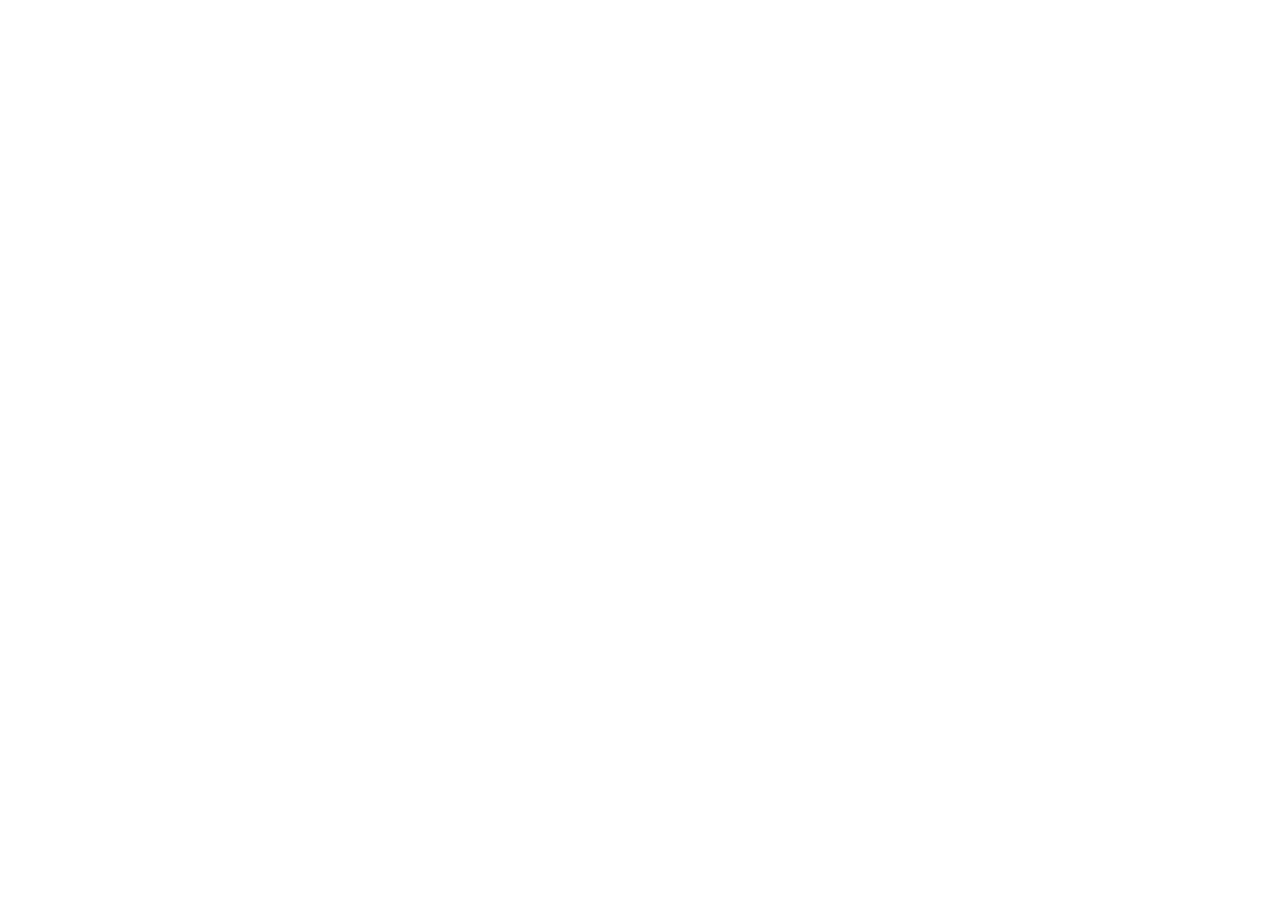
==== commit 43719a03: "new app" ====
--- a/index.html
+++ b/index.html
@@ -1 +1 @@
-<!DOCTYPE html><html  lang="es"><head><meta charset="utf-8"><meta name="viewport" content="width=device-width, initial-scale=1"><title>Afinador App</title><link rel="preconnect" href="https://fonts.googleapis.com"><link rel="preconnect" href="https://fonts.gstatic.com" crossorigin><link rel="stylesheet" href="https://fonts.googleapis.com/css2?family=Lexend:wght@400;500;700;900&display=swap"><link rel="stylesheet" href="/_nuxt/entry.CZobErXU.css" crossorigin><link rel="modulepreload" as="script" crossorigin href="/_nuxt/D3dN71-w.js"><script type="module" src="/_nuxt/D3dN71-w.js" crossorigin></script><meta hid="description" content="Afinador App"><meta name="format-detection" content="telephone=no"><meta name="author" content="Ing. Argenis Osorio"><link rel="icon" type="image/x-icon" href="/favicon.png"><script id="unhead:payload" type="application/json">{"title":"Afinador App"}</script></head><body><div id="__nuxt"></div><div id="teleports"></div><script>window.__NUXT__={};window.__NUXT__.config={public:{apiBase:"http://192.168.1.107:8000/api"},app:{baseURL:"/",buildId:"c1937b13-fe57-4afb-882f-51667588fcb6",buildAssetsDir:"/_nuxt/",cdnURL:""}}</script><script type="application/json" data-nuxt-data="nuxt-app" data-ssr="false" id="__NUXT_DATA__">[{"prerenderedAt":1,"serverRendered":2},1778299643958,false]</script></body></html>+<!DOCTYPE html><html  lang="es"><head><meta charset="utf-8"><meta name="viewport" content="width=device-width, initial-scale=1"><title>Afinador App</title><link rel="preconnect" href="https://fonts.googleapis.com"><link rel="preconnect" href="https://fonts.gstatic.com" crossorigin><link rel="stylesheet" href="https://fonts.googleapis.com/css2?family=Lexend:wght@400;500;700;900&display=swap"><link rel="stylesheet" href="/afinador_app_exportada/_nuxt/entry.CZobErXU.css" crossorigin><link rel="modulepreload" as="script" crossorigin href="/afinador_app_exportada/_nuxt/D3dN71-w.js"><script type="module" src="/afinador_app_exportada/_nuxt/D3dN71-w.js" crossorigin></script><meta hid="description" content="Afinador App"><meta name="format-detection" content="telephone=no"><meta name="author" content="Ing. Argenis Osorio"><link rel="icon" type="image/x-icon" href="/afinador_app_exportada/favicon.png"><script id="unhead:payload" type="application/json">{"title":"Afinador App"}</script></head><body><div id="__nuxt"></div><div id="teleports"></div><script>window.__NUXT__={};window.__NUXT__.config={public:{apiBase:"http://192.168.1.107:8000/api"},app:{baseURL:"/afinador_app_exportada/",buildId:"2d7d1c0a-b66c-4c22-b286-4d94d8e6536a",buildAssetsDir:"/_nuxt/",cdnURL:""}}</script><script type="application/json" data-nuxt-data="nuxt-app" data-ssr="false" id="__NUXT_DATA__">[{"prerenderedAt":1,"serverRendered":2},1778301054159,false]</script></body></html>
